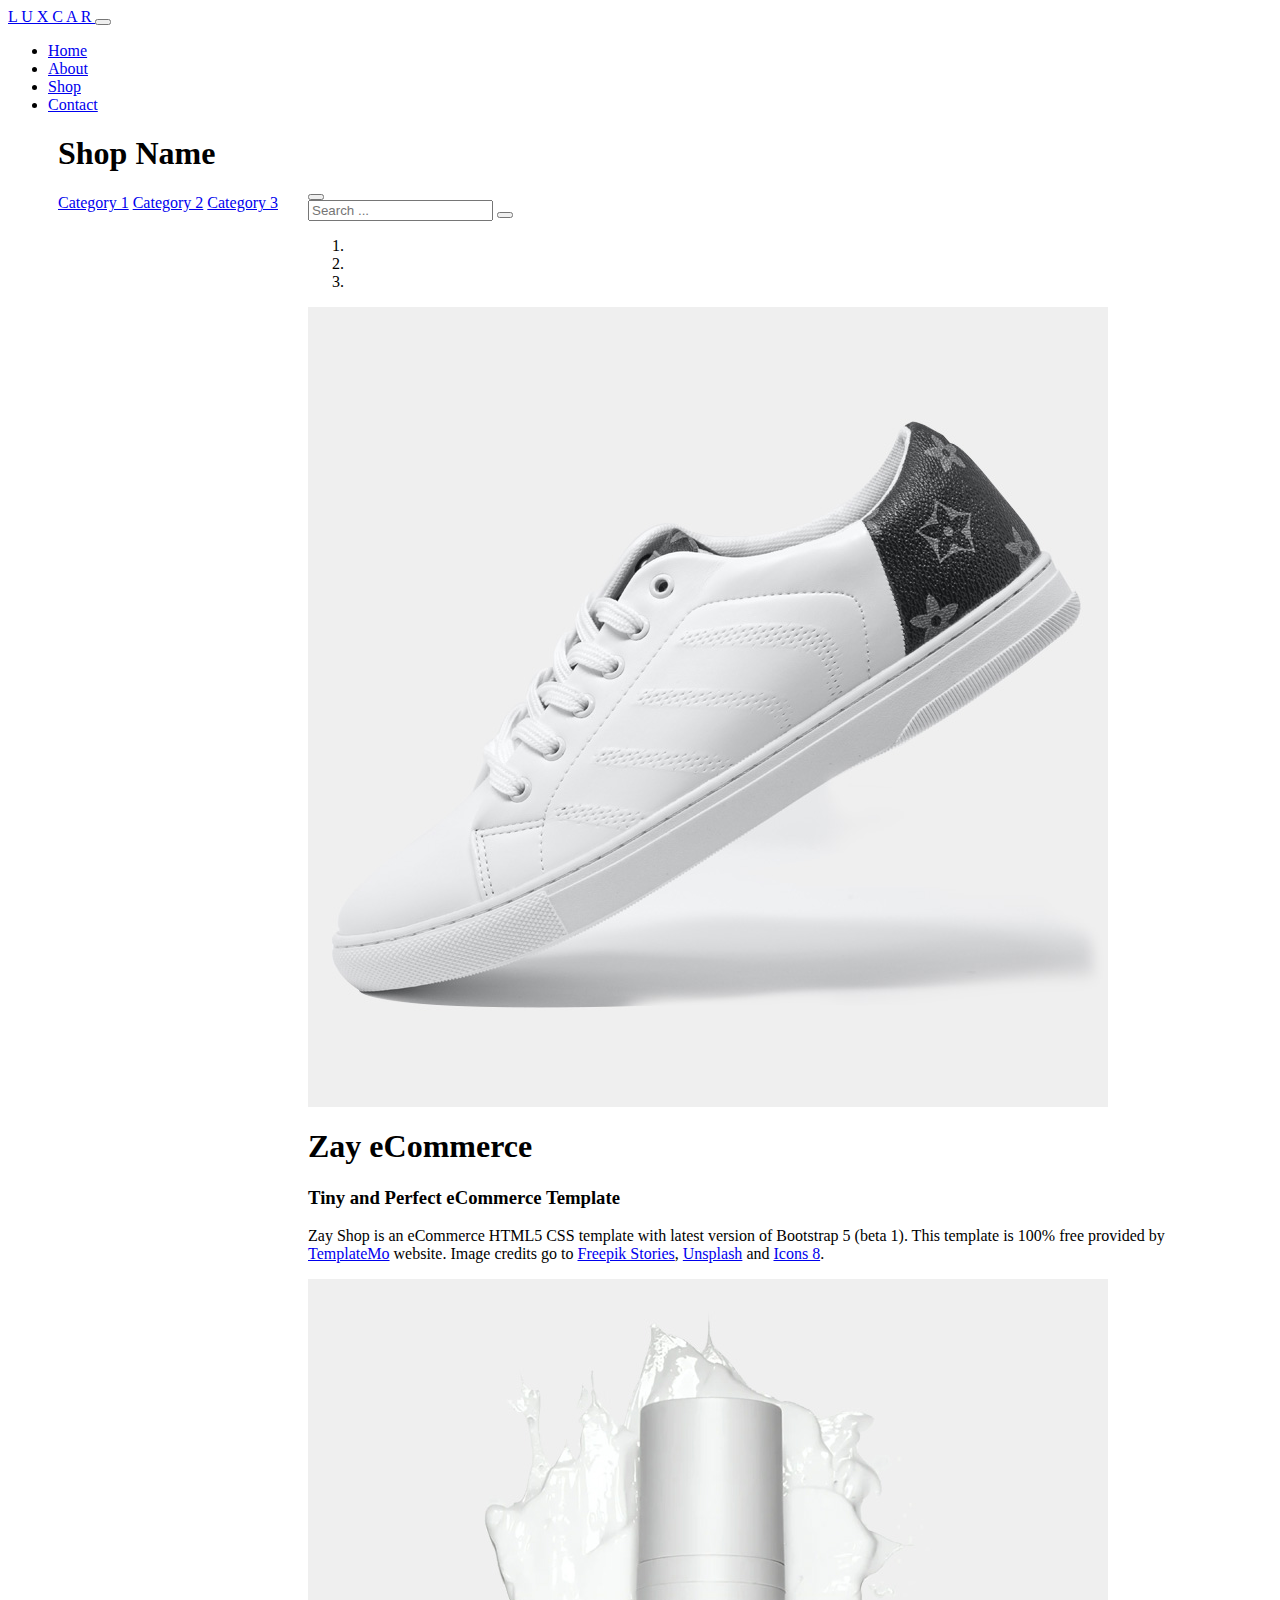
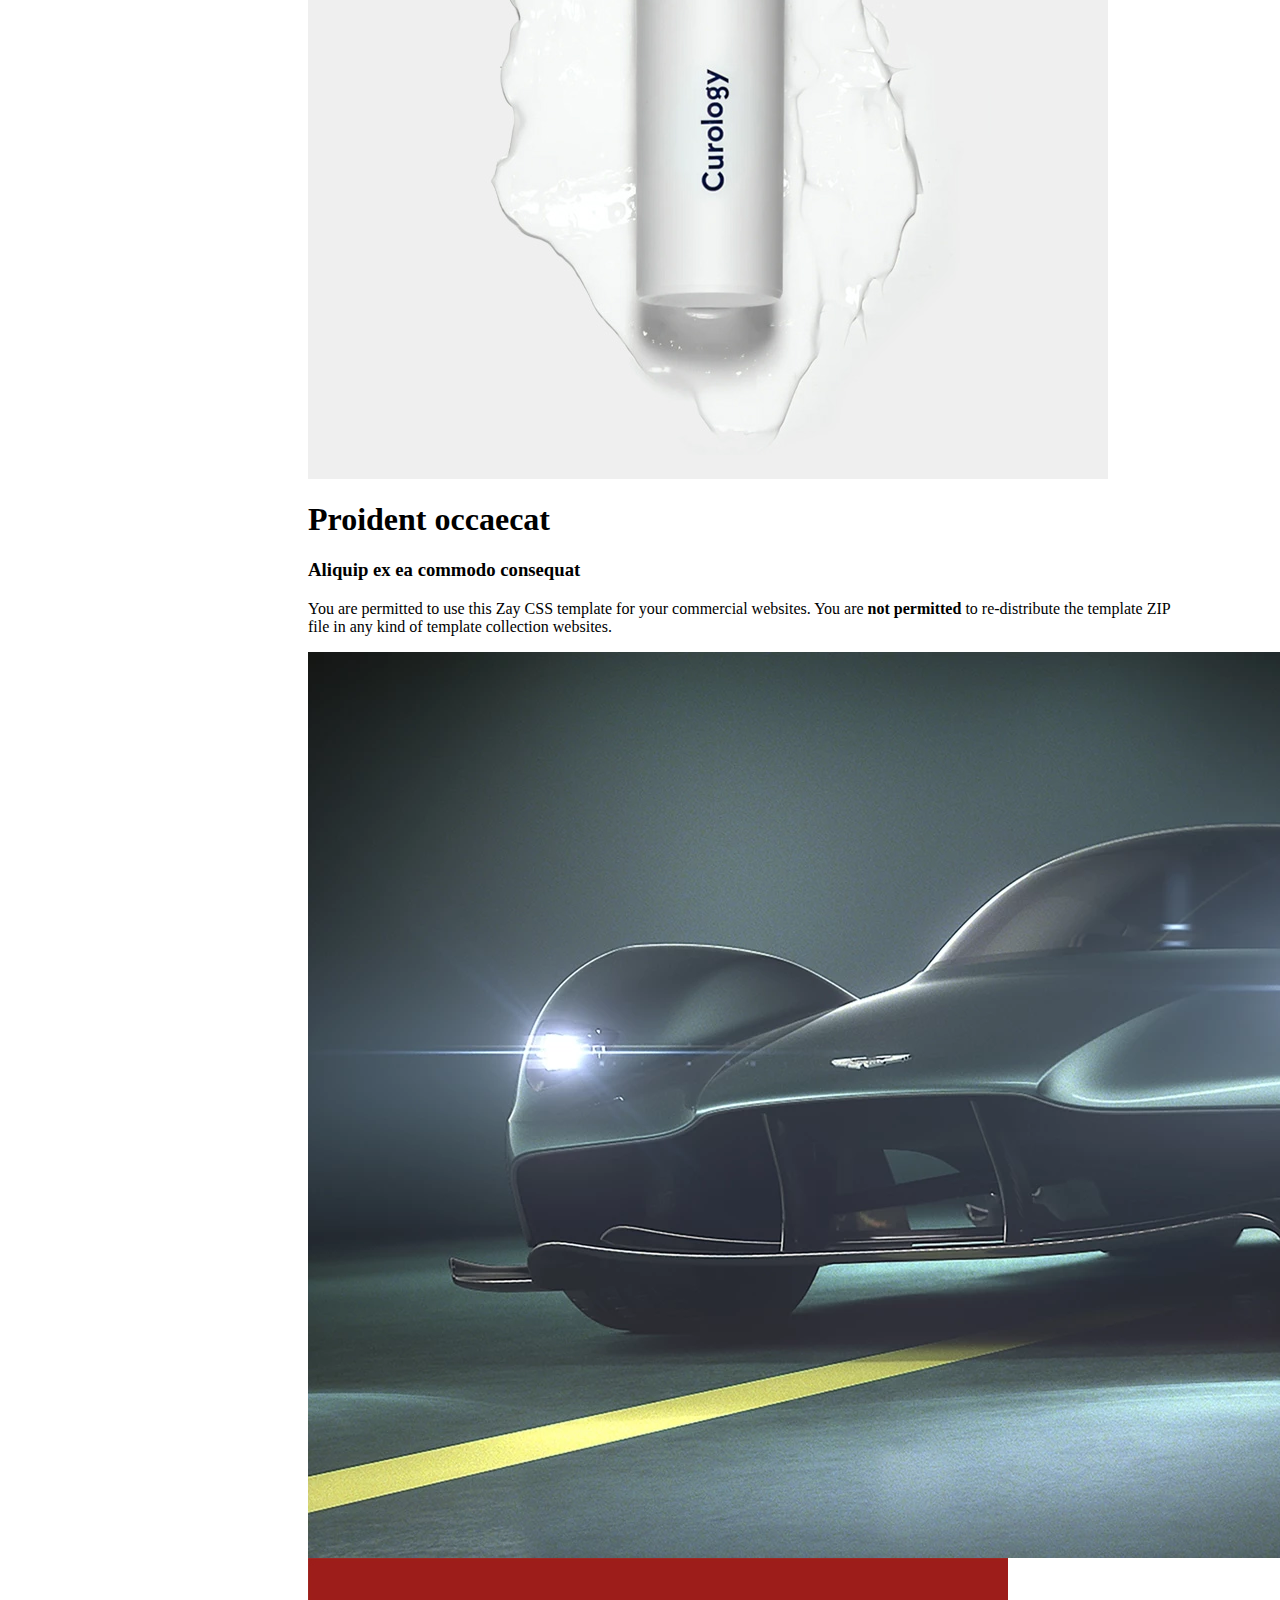
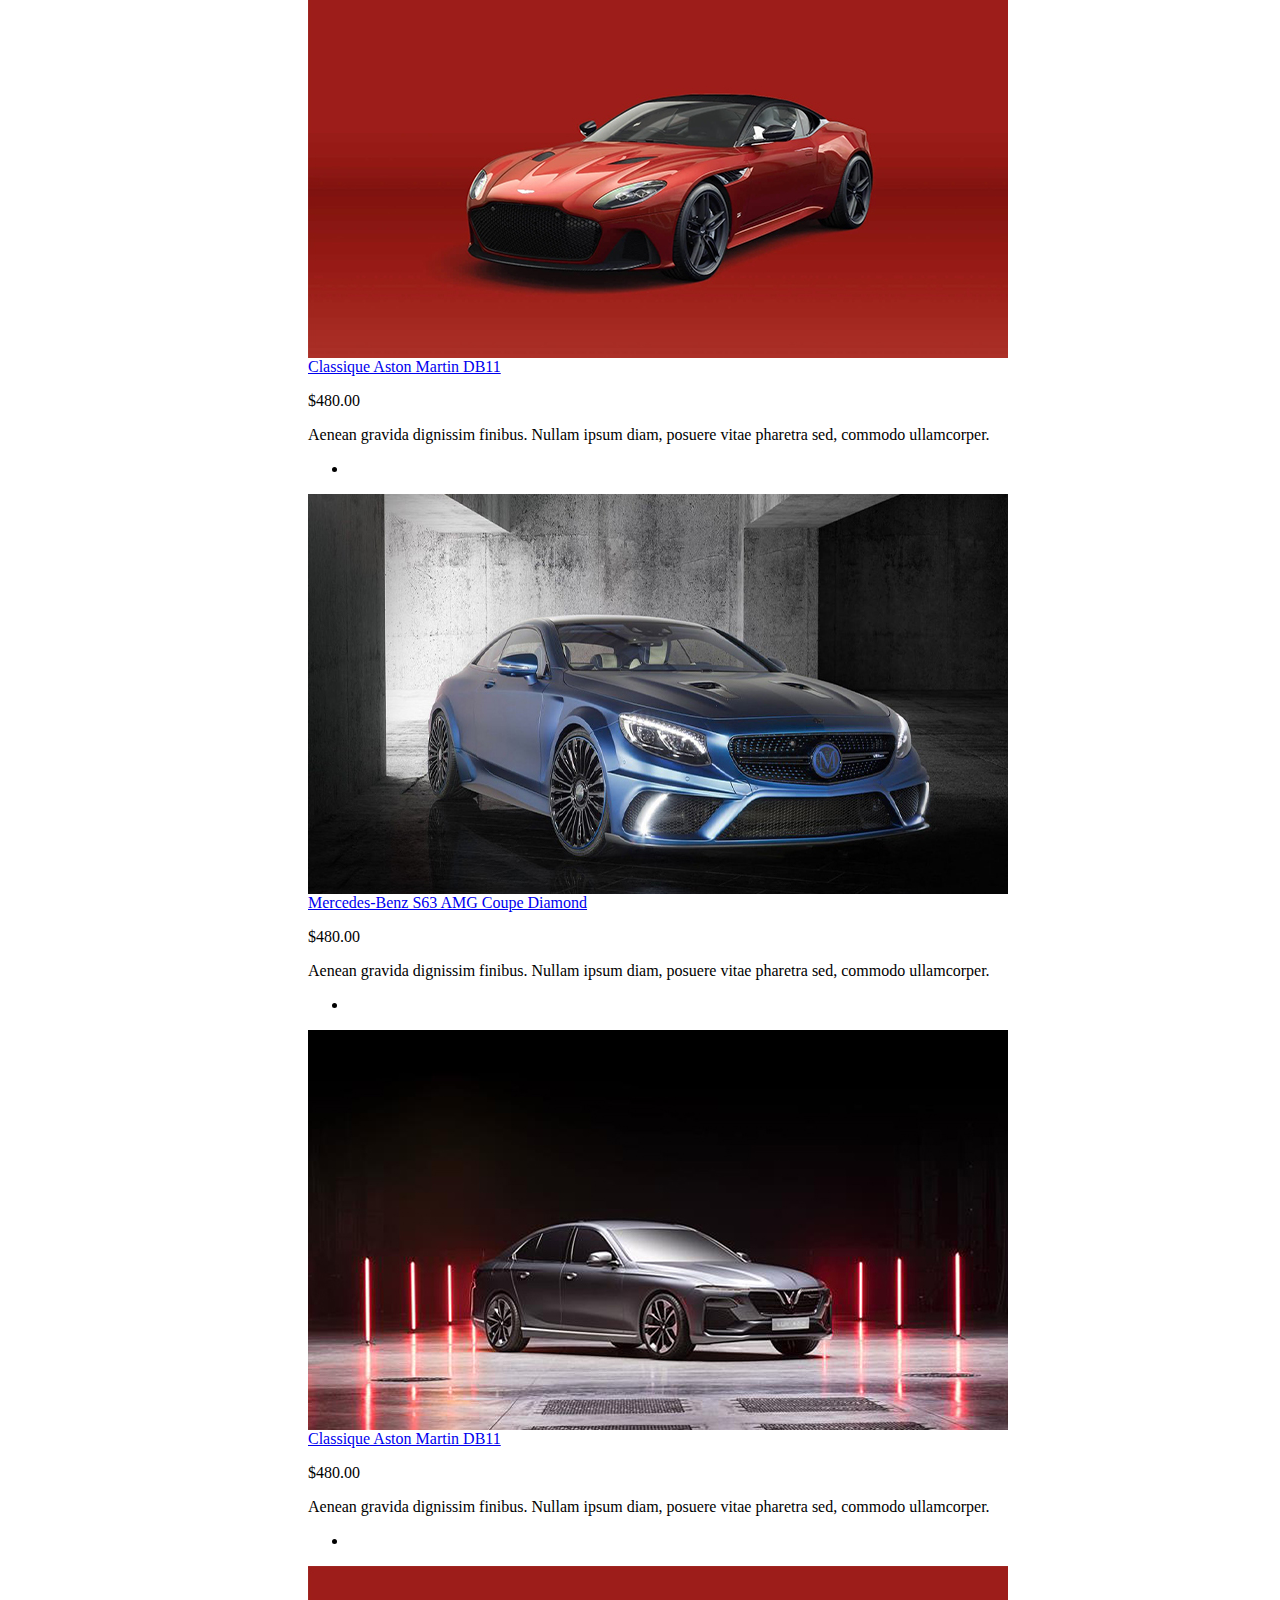
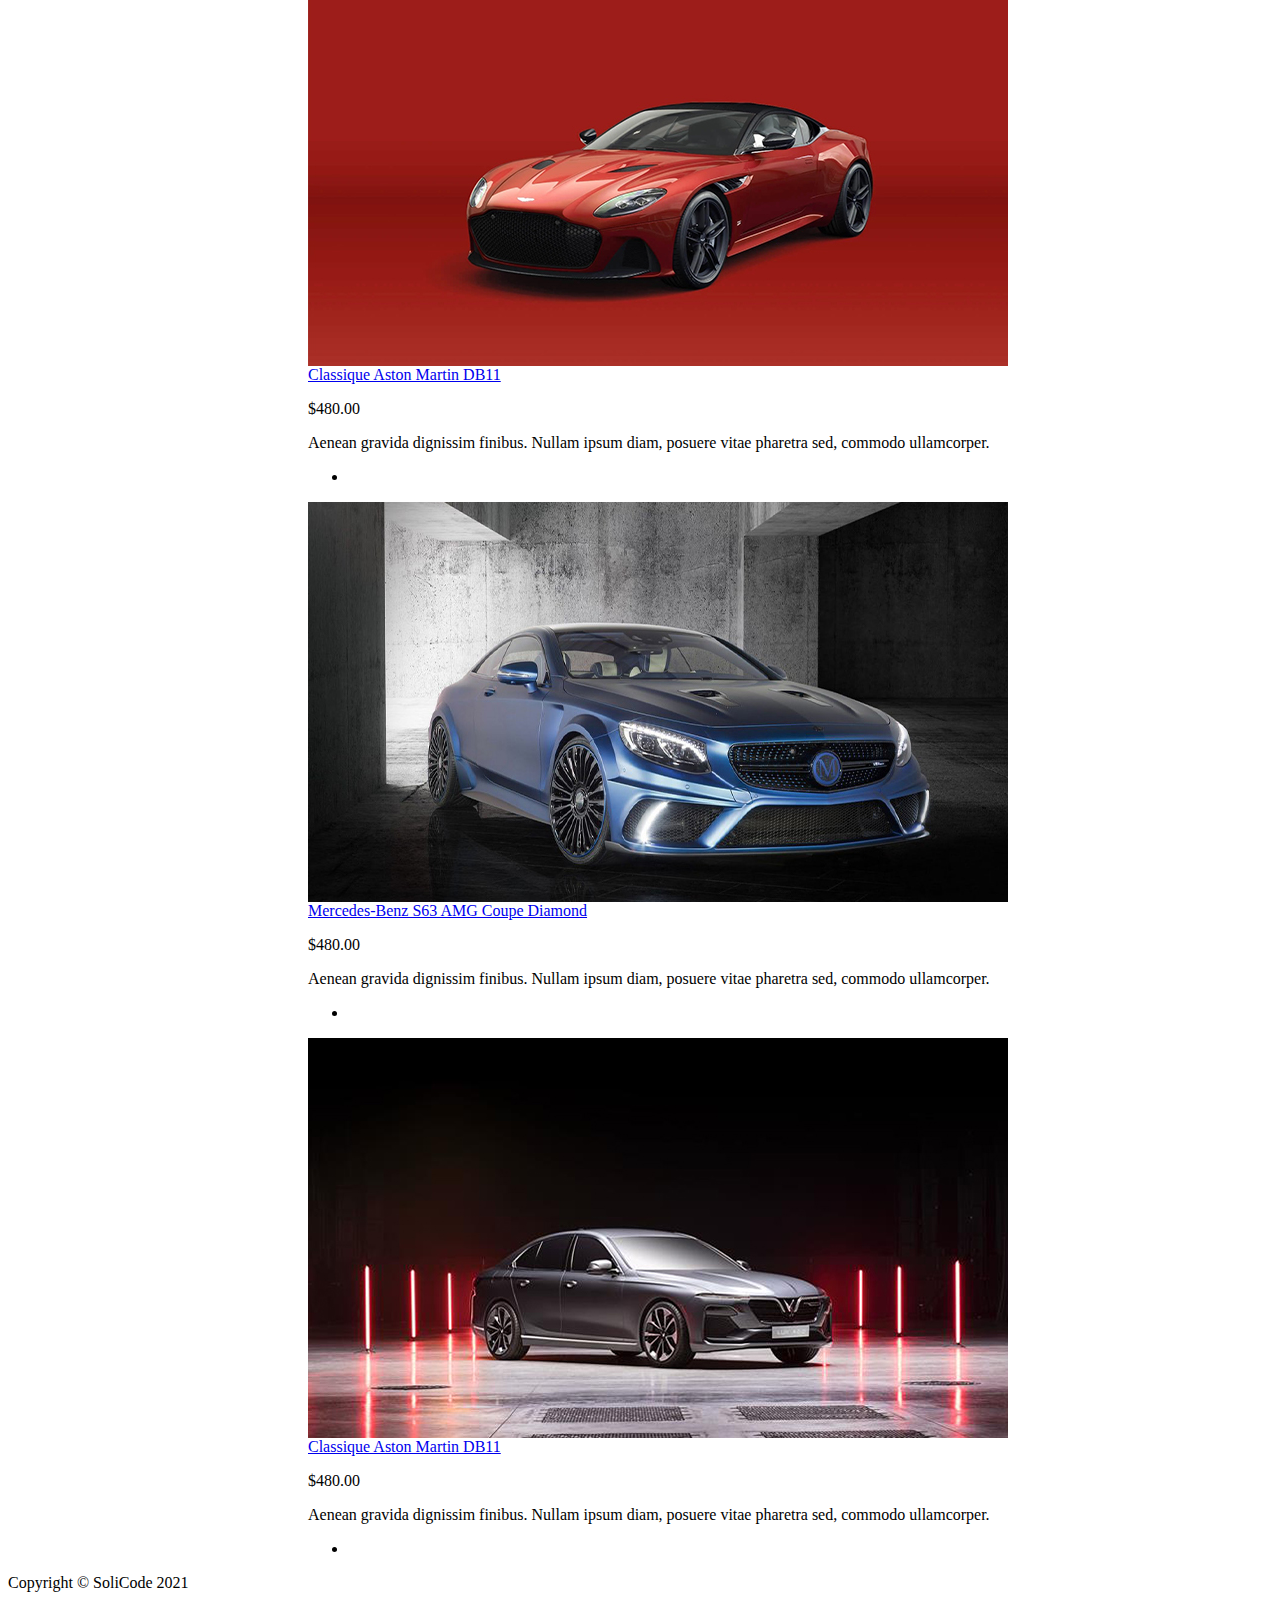
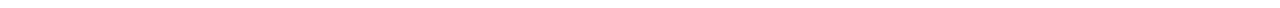
==== templatemo_559_zay_shop/index.html @ 71bd54fa "chengement7" ====
<html lang="en"><head>
    <title>LUXCAR</title>
    <meta charset="utf-8">
    <meta name="viewport" content="width=device-width, initial-scale=1">

    
    

    
    
    

    <!-- Load fonts style after rendering the layout styles -->
    
    
<!--
    
TemplateMo 559 Zay Shop

https://templatemo.com/tm-559-zay-shop

-->
<link rel="apple-touch-icon" href="assets/img/apple-icon.png"><link rel="shortcut icon" type="image/x-icon" href="assets/img/favicon.ico"><link rel="stylesheet" href="http://127.0.0.1:5500/assets/css/bootstrap.min.css?_cacheOverride=1611126508801"><link rel="stylesheet" href="http://127.0.0.1:5500/assets/css/templatemo.css?_cacheOverride=1611126508803"><link rel="stylesheet" href="http://127.0.0.1:5500/assets/css/custom.css?_cacheOverride=1611126508805"><link rel="stylesheet" href="https://fonts.googleapis.com/css2?family=Roboto:wght@100;200;300;400;500;700;900&amp;display=swap&amp;_cacheOverride=1611126508806"><link rel="stylesheet" href="http://127.0.0.1:5500/assets/css/fontawesome.min.css?_cacheOverride=1611126508844"></head>

<body>
    <!-- Start Top Nav -->
    
        
    
    <!-- Close Top Nav -->


    <!-- Header -->
    <nav class="navbar navbar-expand-lg navbar-light shadow">
        <div class="container d-flex justify-content-between align-items-center">

            <a class="navbar-brand text-success logo h1 align-self-center" href="index.html">
                L U X C A R
            </a>

            <button class="navbar-toggler border-0" type="button" data-bs-toggle="collapse" data-bs-target="#templatemo_main_nav" aria-controls="navbarSupportedContent" aria-expanded="false" aria-label="Toggle navigation">
                <span class="navbar-toggler-icon"></span>
            </button>

            <div class="align-self-center collapse navbar-collapse flex-fill  d-lg-flex justify-content-lg-between" id="templatemo_main_nav">
                <div class="flex-fill">
                    <ul class="nav navbar-nav d-flex justify-content-between mx-lg-auto">
                        <li class="nav-item">
                            <a class="nav-link" href="index.html">Home</a>
                        </li>
                        <li class="nav-item">
                            <a class="nav-link" href="about.html">About</a>
                        </li>
                        <li class="nav-item">
                            <a class="nav-link" href="shop.html">Shop</a>
                        </li>
                        <li class="nav-item">
                            <a class="nav-link" href="contact.html">Contact</a>
                        </li>
                    </ul>
                </div>
                
            </div>

        </div>
    </nav><h1 class="my-4" style="margin-left: 50;">Shop Name</h1>

<div class="list-group" style="float:left;width:220px;margin-left:50px; ">
          <a href="#" class="list-group-item">Category 1</a>
          <a href="#" class="list-group-item">Category 2</a>
          <a href="#" class="list-group-item">Category 3</a>
        </div>
    <!-- Close Header -->



    
<div class="Smoada" style="margin-left:300px;margin-right:100px;margin-top:5px"> 
      <!-- Modal -->
      <div class="modal fade bg-white" id="templatemo_search" tabindex="-1" role="dialog" aria-labelledby="exampleModalLabel" aria-hidden="true">
        <div class="modal-dialog modal-lg" role="document">
            <div class="w-100 pt-1 mb-5 text-right">
                <button type="button" class="btn-close" data-bs-dismiss="modal" aria-label="Close"></button>
            </div>
            <form action="" method="get" class="modal-content modal-body border-0 p-0">
                <div class="input-group mb-2">
                    <input type="text" class="form-control" id="inputModalSearch" name="q" placeholder="Search ...">
                    <button type="submit" class="input-group-text bg-success text-light">
                        <i class="fa fa-fw fa-search text-white"></i>
                    </button>
                </div>
            </form>
        </div>
    </div>



    <!-- Start Banner Hero -->
    

<div id="template-mo-zay-hero-carousel" class="carousel slide" data-bs-ride="carousel">
        <ol class="carousel-indicators">
            <li data-bs-target="#template-mo-zay-hero-carousel" data-bs-slide-to="0" class=""></li>
            <li data-bs-target="#template-mo-zay-hero-carousel" data-bs-slide-to="1" class=""></li>
            <li data-bs-target="#template-mo-zay-hero-carousel" data-bs-slide-to="2" class="active"></li>
        </ol>
        <div class="carousel-inner">
            <div class="carousel-item">
                <div class="container">
                    <div class="row p-5">
                        <div class="mx-auto col-md-8 col-lg-6 order-lg-last">
                            <img class="img-fluid" src="./assets/img/banner_img_01.jpg" alt="">
                        </div>
                        <div class="col-lg-6 mb-0 d-flex align-items-center">
                            <div class="text-align-left align-self-center">
                                <h1 class="h1 text-success"><b>Zay</b> eCommerce</h1>
                                <h3 class="h2">Tiny and Perfect eCommerce Template</h3>
                                <p>
                                    Zay Shop is an eCommerce HTML5 CSS template with latest version of Bootstrap 5 (beta 1). 
                                    This template is 100% free provided by <a rel="sponsored" class="text-success" href="https://templatemo.com" target="_blank">TemplateMo</a> website. 
                                    Image credits go to <a rel="sponsored" class="text-success" href="https://stories.freepik.com/" target="_blank">Freepik Stories</a>,
                                    <a rel="sponsored" class="text-success" href="https://unsplash.com/" target="_blank">Unsplash</a> and
                                    <a rel="sponsored" class="text-success" href="https://icons8.com/" target="_blank">Icons 8</a>.
                                </p>
                            </div>
                        </div>
                    </div>
                </div>
            </div>
            <div class="carousel-item">
                <div class="container">
                    <div class="row p-5">
                        <div class="mx-auto col-md-8 col-lg-6 order-lg-last">
                            <img class="img-fluid" src="./assets/img/banner_img_02.jpg" alt="">
                        </div>
                        <div class="col-lg-6 mb-0 d-flex align-items-center">
                            <div class="text-align-left">
                                <h1 class="h1">Proident occaecat</h1>
                                <h3 class="h2">Aliquip ex ea commodo consequat</h3>
                                <p>
                                    You are permitted to use this Zay CSS template for your commercial websites. 
                                    You are <strong>not permitted</strong> to re-distribute the template ZIP file in any kind of template collection websites.
                                </p>
                            </div>
                        </div>
                    </div>
                </div>
            </div>
            <div class="carousel-item active">
                <div class="container">
                    <div class="row p-5">
                        <div class="mx-auto col-md-8 col-lg-6 order-lg-last">
                            <img class="img-fluid" src="./assets/img/valkyrie_06_asset_01 (1).webp" alt="">
                        </div>
                        
                    </div>
                </div>
            </div>
        </div>
        <a class="carousel-control-prev text-decoration-none w-auto ps-3" href="#template-mo-zay-hero-carousel" role="button" data-bs-slide="prev">
            <i class="fas fa-chevron-left"></i>
        </a>
        <a class="carousel-control-next text-decoration-none w-auto pe-3" href="#template-mo-zay-hero-carousel" role="button" data-bs-slide="next">
            <i class="fas fa-chevron-right"></i>
        </a>
    </div>
    <!-- End Banner Hero -->
    <!-- Start Featured Product -->
    <section class="bg-light">
        <div class="container py-5">
            
            
    <div class="row">
                <div class="col-12 col-md-4 mb-4">
                    <div class="card h-100">
                        <a href="shop-single.html">
                            <img src="./assets/img/feature_prod_01.jpg" class="card-img-top" alt="...">
                        </a>
                        <div class="card-body">
                           <a href="shop-single.html" class="h2 text-decoration-none text-dark">
                                Classique Aston Martin
                                DB11
                                </a>  
                                <p class="text-muted text-right">$480.00</p><p>
                           
                            </p><p class="card-text">
                                Aenean gravida dignissim finibus. Nullam ipsum diam, posuere vitae pharetra sed, commodo ullamcorper.
                            </p>

    
                            
                        </div>
    <div class="card-footer">
                  <ul class="list-unstyled d-flex justify-content-between">
                                <li>
                                    <i class="text-warning fa fa-star"></i>
                                    <i class="text-warning fa fa-star"></i>
                                    <i class="text-warning fa fa-star"></i>
                                    <i class="text-muted fa fa-star"></i>
                                    <i class="text-muted fa fa-star"></i>
                                </li>
                                
                            </ul>  
              </div>
                    </div>
                </div>
                <div class="col-12 col-md-4 mb-4">
                    <div class="card h-100">
                        <a href="shop-single.html">
                            <img src="./assets/img/feature_prod_02.jpg" class="card-img-top" alt="...">
                        </a>
                        <div class="card-body">
    <a href="shop-single.html" class="h2 text-decoration-none text-dark">
                                Mercedes-Benz S63 AMG Coupe Diamond 
                                </a>
                            
                            <p class="text-muted text-right">$480.00</p> 
                            
                            <p class="card-text">
                                Aenean gravida dignissim finibus. Nullam ipsum diam, posuere vitae pharetra sed, commodo ullamcorper.
                            </p>
    
                            
                        </div>
    <div class="card-footer">
                  <ul class="list-unstyled d-flex justify-content-between">
                                <li>
                                    <i class="text-warning fa fa-star"></i>
                                    <i class="text-warning fa fa-star"></i>
                                    <i class="text-warning fa fa-star"></i>
                                    <i class="text-muted fa fa-star"></i>
                                    <i class="text-muted fa fa-star"></i>
                                </li>
                                
                            </ul>  
              </div>
                    </div>
                </div>
                <div class="col-12 col-md-4 mb-4">
                    <div class="card h-100">
                        <a href="shop-single.html">
                            <img src="./assets/img/feature_prod_03.jpg" class="card-img-top" alt="...">
                        </a>
                        <div class="card-body">
                                <a href="shop-single.html" class="h2 text-decoration-none text-dark">
                                Classique Aston Martin
                                DB11
                                </a>
                            
                            <p class="text-muted text-right">$480.00</p>


                            <p class="card-text">
                                Aenean gravida dignissim finibus. Nullam ipsum diam, posuere vitae pharetra sed, commodo ullamcorper.
                            </p>
 

                            
                        </div>
       <div class="card-footer">
                  <ul class="list-unstyled d-flex justify-content-between">
                                <li>
                                    <i class="text-warning fa fa-star"></i>
                                    <i class="text-warning fa fa-star"></i>
                                    <i class="text-warning fa fa-star"></i>
                                    <i class="text-muted fa fa-star"></i>
                                    <i class="text-muted fa fa-star"></i>
                                </li>
                                
                            </ul>  
              </div>
                    </div>
                </div>
            </div><div class="row">
                <div class="col-12 col-md-4 mb-4">
                    <div class="card h-100">
                        <a href="shop-single.html">
                            <img src="./assets/img/feature_prod_01.jpg" class="card-img-top" alt="...">
                        </a>
                        <div class="card-body">
                           <a href="shop-single.html" class="h2 text-decoration-none text-dark">
                                Classique Aston Martin
                                DB11
                                </a>  
                                <p class="text-muted text-right">$480.00</p><p>
                           
                            </p><p class="card-text">
                                Aenean gravida dignissim finibus. Nullam ipsum diam, posuere vitae pharetra sed, commodo ullamcorper.
                            </p>

    
                            
                        </div>
    <div class="card-footer">
                  <ul class="list-unstyled d-flex justify-content-between">
                                <li>
                                    <i class="text-warning fa fa-star"></i>
                                    <i class="text-warning fa fa-star"></i>
                                    <i class="text-warning fa fa-star"></i>
                                    <i class="text-muted fa fa-star"></i>
                                    <i class="text-muted fa fa-star"></i>
                                </li>
                                
                            </ul>  
              </div>
                    </div>
                </div>
                <div class="col-12 col-md-4 mb-4">
                    <div class="card h-100">
                        <a href="shop-single.html">
                            <img src="./assets/img/feature_prod_02.jpg" class="card-img-top" alt="...">
                        </a>
                        <div class="card-body">
    <a href="shop-single.html" class="h2 text-decoration-none text-dark">
                                Mercedes-Benz S63 AMG Coupe Diamond 
                                </a>
                            
                            <p class="text-muted text-right">$480.00</p> 
                            
                            <p class="card-text">
                                Aenean gravida dignissim finibus. Nullam ipsum diam, posuere vitae pharetra sed, commodo ullamcorper.
                            </p>
    
                            
                        </div>
    <div class="card-footer">
                  <ul class="list-unstyled d-flex justify-content-between">
                                <li>
                                    <i class="text-warning fa fa-star"></i>
                                    <i class="text-warning fa fa-star"></i>
                                    <i class="text-warning fa fa-star"></i>
                                    <i class="text-muted fa fa-star"></i>
                                    <i class="text-muted fa fa-star"></i>
                                </li>
                                
                            </ul>  
              </div>
                    </div>
                </div>
                <div class="col-12 col-md-4 mb-4">
                    <div class="card h-100">
                        <a href="shop-single.html">
                            <img src="./assets/img/feature_prod_03.jpg" class="card-img-top" alt="...">
                        </a>
                        <div class="card-body">
                                <a href="shop-single.html" class="h2 text-decoration-none text-dark">
                                Classique Aston Martin
                                DB11
                                </a>
                            
                            <p class="text-muted text-right">$480.00</p>


                            <p class="card-text">
                                Aenean gravida dignissim finibus. Nullam ipsum diam, posuere vitae pharetra sed, commodo ullamcorper.
                            </p>
 

                            
                        </div>
       <div class="card-footer">
                  <ul class="list-unstyled d-flex justify-content-between">
                                <li>
                                    <i class="text-warning fa fa-star"></i>
                                    <i class="text-warning fa fa-star"></i>
                                    <i class="text-warning fa fa-star"></i>
                                    <i class="text-muted fa fa-star"></i>
                                    <i class="text-muted fa fa-star"></i>
                                </li>
                                
                            </ul>  
              </div>
                    </div>
                </div>
            </div>
        </div>
    </section>
    <!-- End Featured Product -->
</div>


    

    <!-- Start Footer -->
    <footer class="bg-dark" id="tempaltemo_footer">
        

        <div class="py-5 bg-dark">
            <div class="container">
    <p class="m-0 text-center text-white">Copyright © SoliCode 2021</p>
            </div>
        </div>

    </footer>
    <!-- End Footer -->

    <!-- Start Script -->
    <script src="assets/js/jquery-1.11.0.min.js"></script>
    <script src="assets/js/jquery-migrate-1.2.1.min.js"></script>
    <script src="assets/js/bootstrap.bundle.min.js"></script>
    <script src="assets/js/templatemo.js"></script>
    <script src="assets/js/custom.js"></script>
    <!-- End Script -->
<!-- Code injected by live-server -->
<script type="text/javascript">
	// <![CDATA[  <-- For SVG support
	if ('WebSocket' in window) {
		(function () {
			function refreshCSS() {
				var sheets = [].slice.call(document.getElementsByTagName("link"));
				var head = document.getElementsByTagName("head")[0];
				for (var i = 0; i < sheets.length; ++i) {
					var elem = sheets[i];
					var parent = elem.parentElement || head;
					parent.removeChild(elem);
					var rel = elem.rel;
					if (elem.href && typeof rel != "string" || rel.length == 0 || rel.toLowerCase() == "stylesheet") {
						var url = elem.href.replace(/(&|\?)_cacheOverride=\d+/, '');
						elem.href = url + (url.indexOf('?') >= 0 ? '&' : '?') + '_cacheOverride=' + (new Date().valueOf());
					}
					parent.appendChild(elem);
				}
			}
			var protocol = window.location.protocol === 'http:' ? 'ws://' : 'wss://';
			var address = protocol + window.location.host + window.location.pathname + '/ws';
			var socket = new WebSocket(address);
			socket.onmessage = function (msg) {
				if (msg.data == 'reload') window.location.reload();
				else if (msg.data == 'refreshcss') refreshCSS();
			};
			if (sessionStorage && !sessionStorage.getItem('IsThisFirstTime_Log_From_LiveServer')) {
				console.log('Live reload enabled.');
				sessionStorage.setItem('IsThisFirstTime_Log_From_LiveServer', true);
			}
		})();
	}
	else {
		console.error('Upgrade your browser. This Browser is NOT supported WebSocket for Live-Reloading.');
	}
	// ]]>
</script>

<!-- Code injected by live-server -->
<script type="text/javascript">
	// <![CDATA[  <-- For SVG support
	if ('WebSocket' in window) {
		(function () {
			function refreshCSS() {
				var sheets = [].slice.call(document.getElementsByTagName("link"));
				var head = document.getElementsByTagName("head")[0];
				for (var i = 0; i < sheets.length; ++i) {
					var elem = sheets[i];
					var parent = elem.parentElement || head;
					parent.removeChild(elem);
					var rel = elem.rel;
					if (elem.href && typeof rel != "string" || rel.length == 0 || rel.toLowerCase() == "stylesheet") {
						var url = elem.href.replace(/(&|\?)_cacheOverride=\d+/, '');
						elem.href = url + (url.indexOf('?') >= 0 ? '&' : '?') + '_cacheOverride=' + (new Date().valueOf());
					}
					parent.appendChild(elem);
				}
			}
			var protocol = window.location.protocol === 'http:' ? 'ws://' : 'wss://';
			var address = protocol + window.location.host + window.location.pathname + '/ws';
			var socket = new WebSocket(address);
			socket.onmessage = function (msg) {
				if (msg.data == 'reload') window.location.reload();
				else if (msg.data == 'refreshcss') refreshCSS();
			};
			if (sessionStorage && !sessionStorage.getItem('IsThisFirstTime_Log_From_LiveServer')) {
				console.log('Live reload enabled.');
				sessionStorage.setItem('IsThisFirstTime_Log_From_LiveServer', true);
			}
		})();
	}
	else {
		console.error('Upgrade your browser. This Browser is NOT supported WebSocket for Live-Reloading.');
	}
	// ]]>
</script><!-- Code injected by live-server -->
<script type="text/javascript">
	// <![CDATA[  <-- For SVG support
	if ('WebSocket' in window) {
		(function () {
			function refreshCSS() {
				var sheets = [].slice.call(document.getElementsByTagName("link"));
				var head = document.getElementsByTagName("head")[0];
				for (var i = 0; i < sheets.length; ++i) {
					var elem = sheets[i];
					var parent = elem.parentElement || head;
					parent.removeChild(elem);
					var rel = elem.rel;
					if (elem.href && typeof rel != "string" || rel.length == 0 || rel.toLowerCase() == "stylesheet") {
						var url = elem.href.replace(/(&|\?)_cacheOverride=\d+/, '');
						elem.href = url + (url.indexOf('?') >= 0 ? '&' : '?') + '_cacheOverride=' + (new Date().valueOf());
					}
					parent.appendChild(elem);
				}
			}
			var protocol = window.location.protocol === 'http:' ? 'ws://' : 'wss://';
			var address = protocol + window.location.host + window.location.pathname + '/ws';
			var socket = new WebSocket(address);
			socket.onmessage = function (msg) {
				if (msg.data == 'reload') window.location.reload();
				else if (msg.data == 'refreshcss') refreshCSS();
			};
			if (sessionStorage && !sessionStorage.getItem('IsThisFirstTime_Log_From_LiveServer')) {
				console.log('Live reload enabled.');
				sessionStorage.setItem('IsThisFirstTime_Log_From_LiveServer', true);
			}
		})();
	}
	else {
		console.error('Upgrade your browser. This Browser is NOT supported WebSocket for Live-Reloading.');
	}
	// ]]>
</script><!-- Code injected by live-server -->
<script type="text/javascript">
	// <![CDATA[  <-- For SVG support
	if ('WebSocket' in window) {
		(function () {
			function refreshCSS() {
				var sheets = [].slice.call(document.getElementsByTagName("link"));
				var head = document.getElementsByTagName("head")[0];
				for (var i = 0; i < sheets.length; ++i) {
					var elem = sheets[i];
					var parent = elem.parentElement || head;
					parent.removeChild(elem);
					var rel = elem.rel;
					if (elem.href && typeof rel != "string" || rel.length == 0 || rel.toLowerCase() == "stylesheet") {
						var url = elem.href.replace(/(&|\?)_cacheOverride=\d+/, '');
						elem.href = url + (url.indexOf('?') >= 0 ? '&' : '?') + '_cacheOverride=' + (new Date().valueOf());
					}
					parent.appendChild(elem);
				}
			}
			var protocol = window.location.protocol === 'http:' ? 'ws://' : 'wss://';
			var address = protocol + window.location.host + window.location.pathname + '/ws';
			var socket = new WebSocket(address);
			socket.onmessage = function (msg) {
				if (msg.data == 'reload') window.location.reload();
				else if (msg.data == 'refreshcss') refreshCSS();
			};
			if (sessionStorage && !sessionStorage.getItem('IsThisFirstTime_Log_From_LiveServer')) {
				console.log('Live reload enabled.');
				sessionStorage.setItem('IsThisFirstTime_Log_From_LiveServer', true);
			}
		})();
	}
	else {
		console.error('Upgrade your browser. This Browser is NOT supported WebSocket for Live-Reloading.');
	}
	// ]]>
</script><!-- Code injected by live-server -->
<script type="text/javascript">
	// <![CDATA[  <-- For SVG support
	if ('WebSocket' in window) {
		(function () {
			function refreshCSS() {
				var sheets = [].slice.call(document.getElementsByTagName("link"));
				var head = document.getElementsByTagName("head")[0];
				for (var i = 0; i < sheets.length; ++i) {
					var elem = sheets[i];
					var parent = elem.parentElement || head;
					parent.removeChild(elem);
					var rel = elem.rel;
					if (elem.href && typeof rel != "string" || rel.length == 0 || rel.toLowerCase() == "stylesheet") {
						var url = elem.href.replace(/(&|\?)_cacheOverride=\d+/, '');
						elem.href = url + (url.indexOf('?') >= 0 ? '&' : '?') + '_cacheOverride=' + (new Date().valueOf());
					}
					parent.appendChild(elem);
				}
			}
			var protocol = window.location.protocol === 'http:' ? 'ws://' : 'wss://';
			var address = protocol + window.location.host + window.location.pathname + '/ws';
			var socket = new WebSocket(address);
			socket.onmessage = function (msg) {
				if (msg.data == 'reload') window.location.reload();
				else if (msg.data == 'refreshcss') refreshCSS();
			};
			if (sessionStorage && !sessionStorage.getItem('IsThisFirstTime_Log_From_LiveServer')) {
				console.log('Live reload enabled.');
				sessionStorage.setItem('IsThisFirstTime_Log_From_LiveServer', true);
			}
		})();
	}
	else {
		console.error('Upgrade your browser. This Browser is NOT supported WebSocket for Live-Reloading.');
	}
	// ]]>
</script><!-- Code injected by live-server -->
<script type="text/javascript">
	// <![CDATA[  <-- For SVG support
	if ('WebSocket' in window) {
		(function () {
			function refreshCSS() {
				var sheets = [].slice.call(document.getElementsByTagName("link"));
				var head = document.getElementsByTagName("head")[0];
				for (var i = 0; i < sheets.length; ++i) {
					var elem = sheets[i];
					var parent = elem.parentElement || head;
					parent.removeChild(elem);
					var rel = elem.rel;
					if (elem.href && typeof rel != "string" || rel.length == 0 || rel.toLowerCase() == "stylesheet") {
						var url = elem.href.replace(/(&|\?)_cacheOverride=\d+/, '');
						elem.href = url + (url.indexOf('?') >= 0 ? '&' : '?') + '_cacheOverride=' + (new Date().valueOf());
					}
					parent.appendChild(elem);
				}
			}
			var protocol = window.location.protocol === 'http:' ? 'ws://' : 'wss://';
			var address = protocol + window.location.host + window.location.pathname + '/ws';
			var socket = new WebSocket(address);
			socket.onmessage = function (msg) {
				if (msg.data == 'reload') window.location.reload();
				else if (msg.data == 'refreshcss') refreshCSS();
			};
			if (sessionStorage && !sessionStorage.getItem('IsThisFirstTime_Log_From_LiveServer')) {
				console.log('Live reload enabled.');
				sessionStorage.setItem('IsThisFirstTime_Log_From_LiveServer', true);
			}
		})();
	}
	else {
		console.error('Upgrade your browser. This Browser is NOT supported WebSocket for Live-Reloading.');
	}
	// ]]>
</script><!-- Code injected by live-server -->
<script type="text/javascript">
	// <![CDATA[  <-- For SVG support
	if ('WebSocket' in window) {
		(function () {
			function refreshCSS() {
				var sheets = [].slice.call(document.getElementsByTagName("link"));
				var head = document.getElementsByTagName("head")[0];
				for (var i = 0; i < sheets.length; ++i) {
					var elem = sheets[i];
					var parent = elem.parentElement || head;
					parent.removeChild(elem);
					var rel = elem.rel;
					if (elem.href && typeof rel != "string" || rel.length == 0 || rel.toLowerCase() == "stylesheet") {
						var url = elem.href.replace(/(&|\?)_cacheOverride=\d+/, '');
						elem.href = url + (url.indexOf('?') >= 0 ? '&' : '?') + '_cacheOverride=' + (new Date().valueOf());
					}
					parent.appendChild(elem);
				}
			}
			var protocol = window.location.protocol === 'http:' ? 'ws://' : 'wss://';
			var address = protocol + window.location.host + window.location.pathname + '/ws';
			var socket = new WebSocket(address);
			socket.onmessage = function (msg) {
				if (msg.data == 'reload') window.location.reload();
				else if (msg.data == 'refreshcss') refreshCSS();
			};
			if (sessionStorage && !sessionStorage.getItem('IsThisFirstTime_Log_From_LiveServer')) {
				console.log('Live reload enabled.');
				sessionStorage.setItem('IsThisFirstTime_Log_From_LiveServer', true);
			}
		})();
	}
	else {
		console.error('Upgrade your browser. This Browser is NOT supported WebSocket for Live-Reloading.');
	}
	// ]]>
</script><!-- Code injected by live-server -->
<script type="text/javascript">
	// <![CDATA[  <-- For SVG support
	if ('WebSocket' in window) {
		(function () {
			function refreshCSS() {
				var sheets = [].slice.call(document.getElementsByTagName("link"));
				var head = document.getElementsByTagName("head")[0];
				for (var i = 0; i < sheets.length; ++i) {
					var elem = sheets[i];
					var parent = elem.parentElement || head;
					parent.removeChild(elem);
					var rel = elem.rel;
					if (elem.href && typeof rel != "string" || rel.length == 0 || rel.toLowerCase() == "stylesheet") {
						var url = elem.href.replace(/(&|\?)_cacheOverride=\d+/, '');
						elem.href = url + (url.indexOf('?') >= 0 ? '&' : '?') + '_cacheOverride=' + (new Date().valueOf());
					}
					parent.appendChild(elem);
				}
			}
			var protocol = window.location.protocol === 'http:' ? 'ws://' : 'wss://';
			var address = protocol + window.location.host + window.location.pathname + '/ws';
			var socket = new WebSocket(address);
			socket.onmessage = function (msg) {
				if (msg.data == 'reload') window.location.reload();
				else if (msg.data == 'refreshcss') refreshCSS();
			};
			if (sessionStorage && !sessionStorage.getItem('IsThisFirstTime_Log_From_LiveServer')) {
				console.log('Live reload enabled.');
				sessionStorage.setItem('IsThisFirstTime_Log_From_LiveServer', true);
			}
		})();
	}
	else {
		console.error('Upgrade your browser. This Browser is NOT supported WebSocket for Live-Reloading.');
	}
	// ]]>
</script><!-- Code injected by live-server -->
<script type="text/javascript">
	// <![CDATA[  <-- For SVG support
	if ('WebSocket' in window) {
		(function () {
			function refreshCSS() {
				var sheets = [].slice.call(document.getElementsByTagName("link"));
				var head = document.getElementsByTagName("head")[0];
				for (var i = 0; i < sheets.length; ++i) {
					var elem = sheets[i];
					var parent = elem.parentElement || head;
					parent.removeChild(elem);
					var rel = elem.rel;
					if (elem.href && typeof rel != "string" || rel.length == 0 || rel.toLowerCase() == "stylesheet") {
						var url = elem.href.replace(/(&|\?)_cacheOverride=\d+/, '');
						elem.href = url + (url.indexOf('?') >= 0 ? '&' : '?') + '_cacheOverride=' + (new Date().valueOf());
					}
					parent.appendChild(elem);
				}
			}
			var protocol = window.location.protocol === 'http:' ? 'ws://' : 'wss://';
			var address = protocol + window.location.host + window.location.pathname + '/ws';
			var socket = new WebSocket(address);
			socket.onmessage = function (msg) {
				if (msg.data == 'reload') window.location.reload();
				else if (msg.data == 'refreshcss') refreshCSS();
			};
			if (sessionStorage && !sessionStorage.getItem('IsThisFirstTime_Log_From_LiveServer')) {
				console.log('Live reload enabled.');
				sessionStorage.setItem('IsThisFirstTime_Log_From_LiveServer', true);
			}
		})();
	}
	else {
		console.error('Upgrade your browser. This Browser is NOT supported WebSocket for Live-Reloading.');
	}
	// ]]>
</script></body></html>
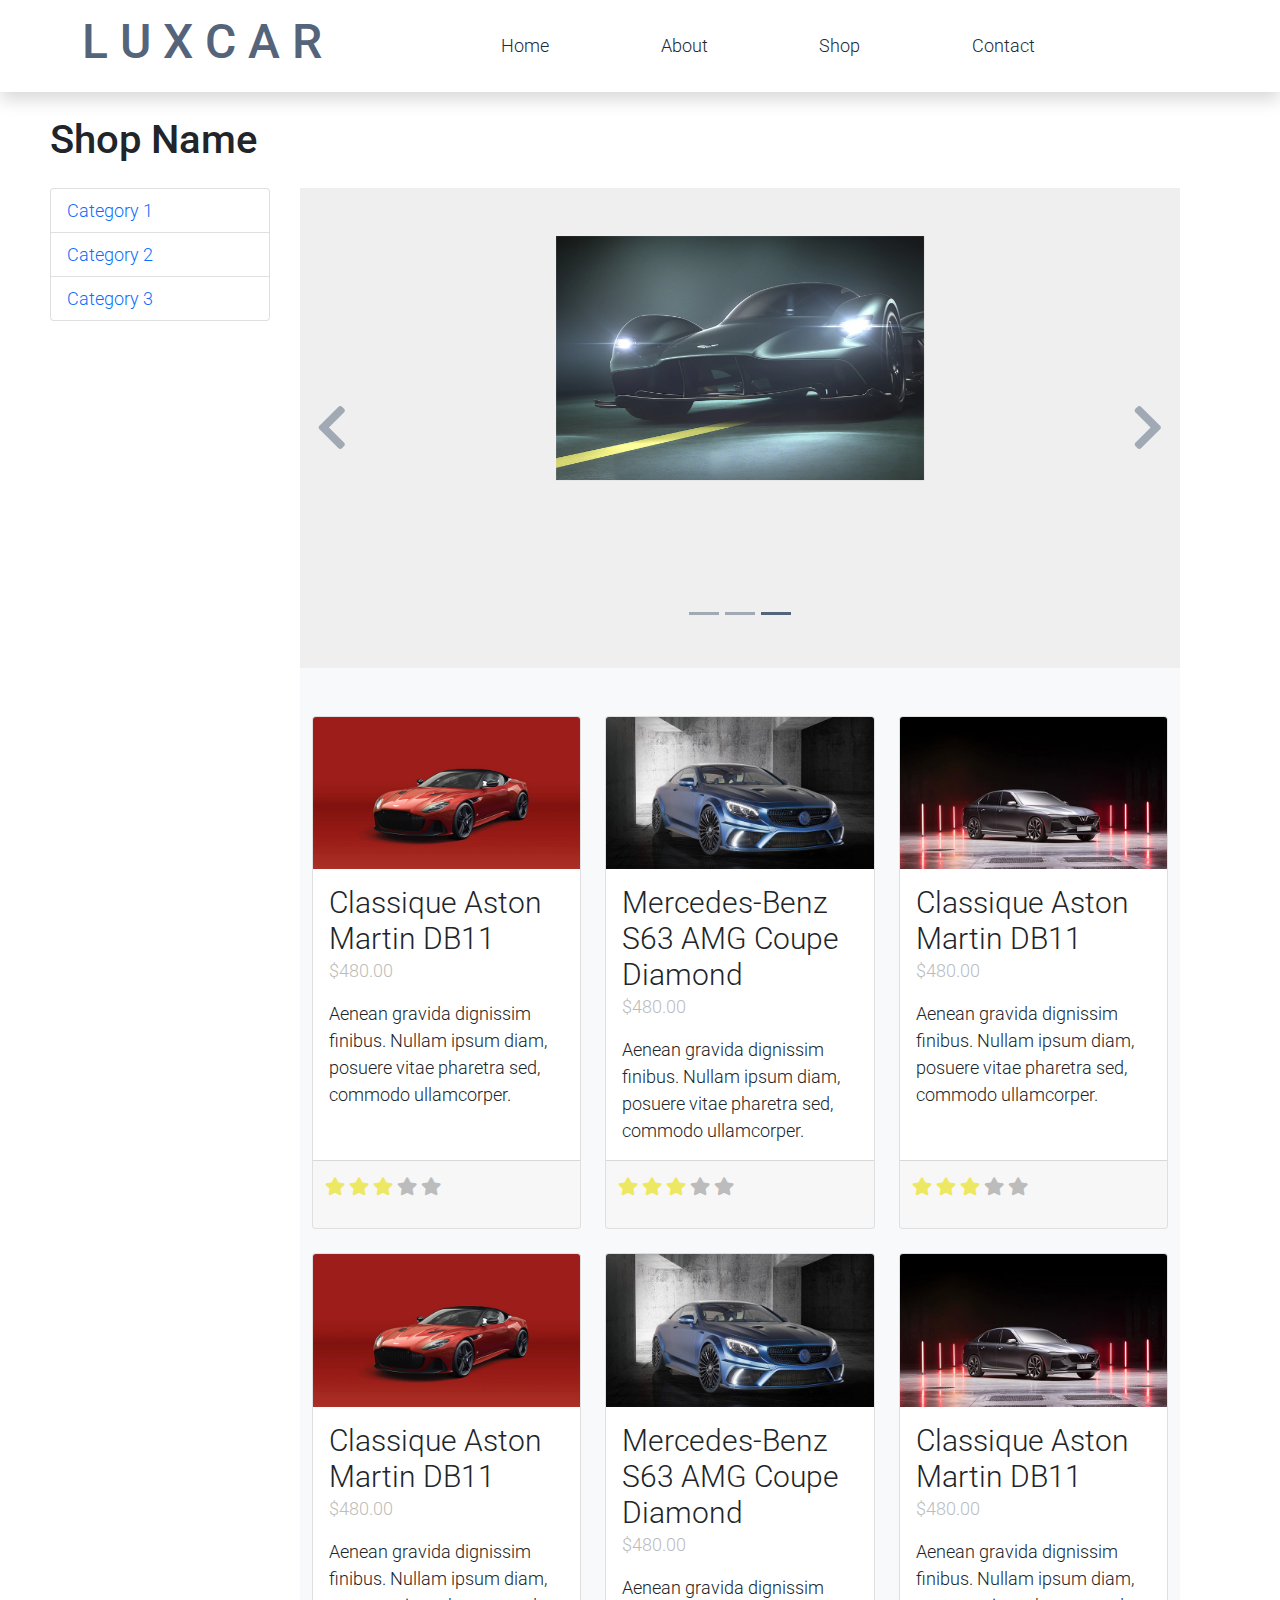
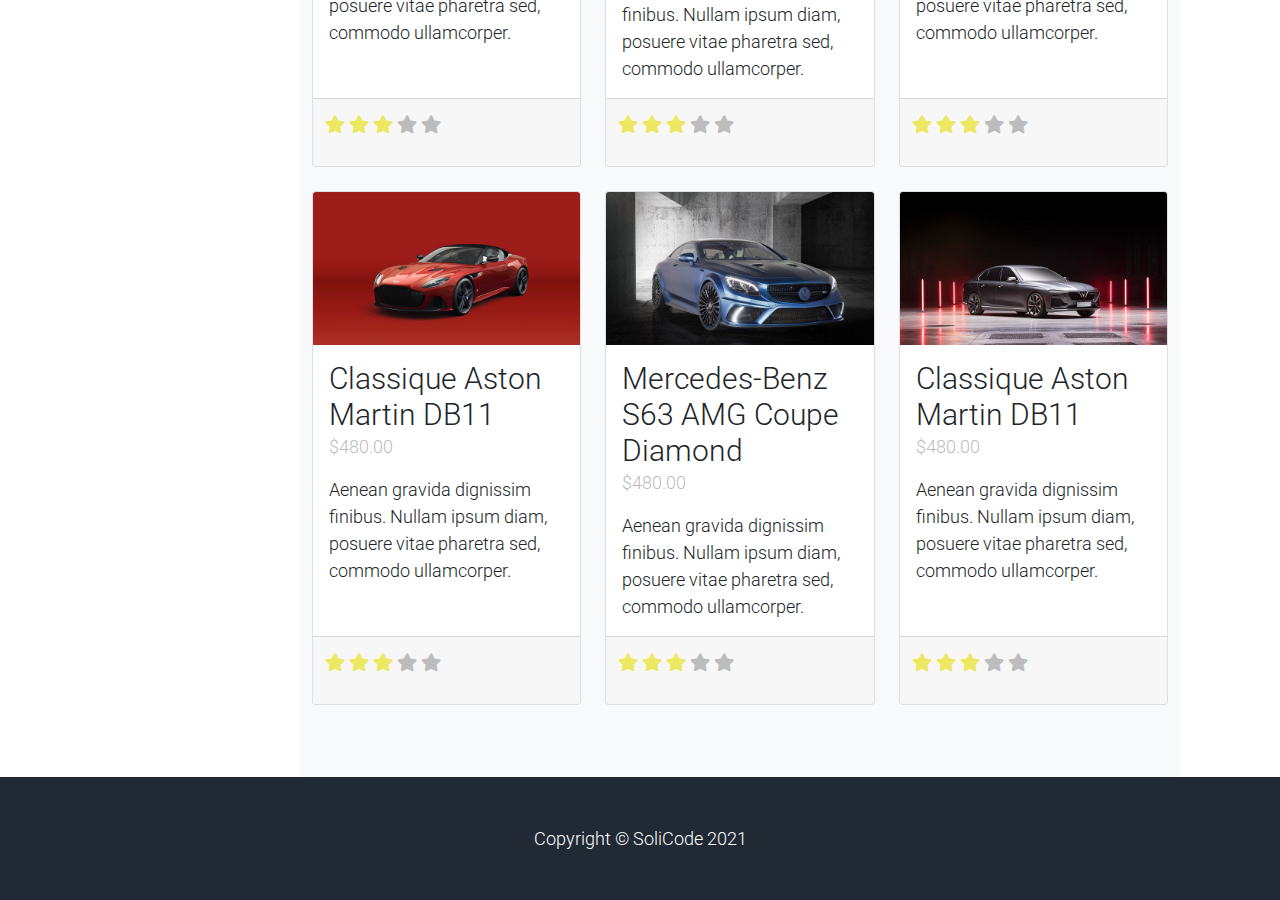
==== commit 60daf929: "Chengement9" ====
--- a/templatemo_559_zay_shop/index.html
+++ b/templatemo_559_zay_shop/index.html
@@ -3,16 +3,16 @@
     <meta charset="utf-8">
     <meta name="viewport" content="width=device-width, initial-scale=1">
 
-    
-    
-
-    
-    
-    
+    <link rel="apple-touch-icon" href="assets/img/apple-icon.png">
+    
+
+    <link rel="stylesheet" href="assets/css/bootstrap.min.css">
+    <link rel="stylesheet" href="assets/css/templatemo.css">
+    <link rel="stylesheet" href="assets/css/custom.css">
 
     <!-- Load fonts style after rendering the layout styles -->
-    
-    
+    <link rel="stylesheet" href="https://fonts.googleapis.com/css2?family=Roboto:wght@100;200;300;400;500;700;900&amp;display=swap">
+    <link rel="stylesheet" href="assets/css/fontawesome.min.css">
 <!--
     
 TemplateMo 559 Zay Shop
@@ -20,7 +20,7 @@
 https://templatemo.com/tm-559-zay-shop
 
 -->
-<link rel="apple-touch-icon" href="assets/img/apple-icon.png"><link rel="shortcut icon" type="image/x-icon" href="assets/img/favicon.ico"><link rel="stylesheet" href="http://127.0.0.1:5500/assets/css/bootstrap.min.css?_cacheOverride=1611126508801"><link rel="stylesheet" href="http://127.0.0.1:5500/assets/css/templatemo.css?_cacheOverride=1611126508803"><link rel="stylesheet" href="http://127.0.0.1:5500/assets/css/custom.css?_cacheOverride=1611126508805"><link rel="stylesheet" href="https://fonts.googleapis.com/css2?family=Roboto:wght@100;200;300;400;500;700;900&amp;display=swap&amp;_cacheOverride=1611126508806"><link rel="stylesheet" href="http://127.0.0.1:5500/assets/css/fontawesome.min.css?_cacheOverride=1611126508844"></head>
+</head>
 
 <body>
     <!-- Start Top Nav -->
@@ -66,9 +66,9 @@
     </nav><h1 class="my-4" style="margin-left: 50;">Shop Name</h1>
 
 <div class="list-group" style="float:left;width:220px;margin-left:50px; ">
-          <a href="#" class="list-group-item">Category 1</a>
-          <a href="#" class="list-group-item">Category 2</a>
-          <a href="#" class="list-group-item">Category 3</a>
+          <a href="#categry1" class="list-group-item">Category 1</a>
+          <a href="#category2" class="list-group-item">Category 2</a>
+          <a href="#category3" class="list-group-item">Category 3</a>
         </div>
     <!-- Close Header -->
 
@@ -170,7 +170,7 @@
         <div class="container py-5">
             
             
-    <div class="row">
+    <div class="row" id="categry1">
                 <div class="col-12 col-md-4 mb-4">
                     <div class="card h-100">
                         <a href="shop-single.html">
@@ -271,7 +271,109 @@
               </div>
                     </div>
                 </div>
-            </div><div class="row">
+            </div>
+<div class="row" id="category2">
+                <div class="col-12 col-md-4 mb-4">
+                    <div class="card h-100">
+                        <a href="shop-single.html">
+                            <img src="./assets/img/feature_prod_01.jpg" class="card-img-top" alt="...">
+                        </a>
+                        <div class="card-body">
+                           <a href="shop-single.html" class="h2 text-decoration-none text-dark">
+                                Classique Aston Martin
+                                DB11
+                                </a>  
+                                <p class="text-muted text-right">$480.00</p><p>
+                           
+                            </p><p class="card-text">
+                                Aenean gravida dignissim finibus. Nullam ipsum diam, posuere vitae pharetra sed, commodo ullamcorper.
+                            </p>
+
+    
+                            
+                        </div>
+    <div class="card-footer">
+                  <ul class="list-unstyled d-flex justify-content-between">
+                                <li>
+                                    <i class="text-warning fa fa-star"></i>
+                                    <i class="text-warning fa fa-star"></i>
+                                    <i class="text-warning fa fa-star"></i>
+                                    <i class="text-muted fa fa-star"></i>
+                                    <i class="text-muted fa fa-star"></i>
+                                </li>
+                                
+                            </ul>  
+              </div>
+                    </div>
+                </div>
+                <div class="col-12 col-md-4 mb-4">
+                    <div class="card h-100">
+                        <a href="shop-single.html">
+                            <img src="./assets/img/feature_prod_02.jpg" class="card-img-top" alt="...">
+                        </a>
+                        <div class="card-body">
+    <a href="shop-single.html" class="h2 text-decoration-none text-dark">
+                                Mercedes-Benz S63 AMG Coupe Diamond 
+                                </a>
+                            
+                            <p class="text-muted text-right">$480.00</p> 
+                            
+                            <p class="card-text">
+                                Aenean gravida dignissim finibus. Nullam ipsum diam, posuere vitae pharetra sed, commodo ullamcorper.
+                            </p>
+    
+                            
+                        </div>
+    <div class="card-footer">
+                  <ul class="list-unstyled d-flex justify-content-between">
+                                <li>
+                                    <i class="text-warning fa fa-star"></i>
+                                    <i class="text-warning fa fa-star"></i>
+                                    <i class="text-warning fa fa-star"></i>
+                                    <i class="text-muted fa fa-star"></i>
+                                    <i class="text-muted fa fa-star"></i>
+                                </li>
+                                
+                            </ul>  
+              </div>
+                    </div>
+                </div>
+                <div class="col-12 col-md-4 mb-4">
+                    <div class="card h-100">
+                        <a href="shop-single.html">
+                            <img src="./assets/img/feature_prod_03.jpg" class="card-img-top" alt="...">
+                        </a>
+                        <div class="card-body">
+                                <a href="shop-single.html" class="h2 text-decoration-none text-dark">
+                                Classique Aston Martin
+                                DB11
+                                </a>
+                            
+                            <p class="text-muted text-right">$480.00</p>
+
+
+                            <p class="card-text">
+                                Aenean gravida dignissim finibus. Nullam ipsum diam, posuere vitae pharetra sed, commodo ullamcorper.
+                            </p>
+ 
+
+                            
+                        </div>
+       <div class="card-footer">
+                  <ul class="list-unstyled d-flex justify-content-between">
+                                <li>
+                                    <i class="text-warning fa fa-star"></i>
+                                    <i class="text-warning fa fa-star"></i>
+                                    <i class="text-warning fa fa-star"></i>
+                                    <i class="text-muted fa fa-star"></i>
+                                    <i class="text-muted fa fa-star"></i>
+                                </li>
+                                
+                            </ul>  
+              </div>
+                    </div>
+                </div>
+            </div><div class="row" id="category3">
                 <div class="col-12 col-md-4 mb-4">
                     <div class="card h-100">
                         <a href="shop-single.html">
--- a/templatemo_559_zay_shop/assets/css/templatemo.css
+++ b/templatemo_559_zay_shop/assets/css/templatemo.css
@@ -0,0 +1,224 @@
+/*
+
+TemplateMo 559 Zay Shop
+
+https://templatemo.com/tm-559-zay-shop
+
+---------------------------------------------
+Table of contents
+------------------------------------------------
+1. Typography
+2. General
+3. Nav
+4. Hero Carousel
+5. Accordion
+6. Shop
+7. Product
+8. Carousel Hero
+9. Carousel Brand
+10. Services
+11. Contact map
+12. Footer
+13. Small devices (landscape phones, 576px and up)
+14. Medium devices (tablets, 768px and up)
+15. Large devices (desktops, 992px and up)
+16. Extra large devices (large desktops, 1200px and up)
+--------------------------------------------- */
+
+
+
+/* ****Soufiane style****** */
+.card-footer {
+  padding: .75rem;
+  /* margin-bottom: %; */
+  background-color: rgba(0,0,0,.03);
+  border-top: 1px solid rgba(0,0,0,.125);
+}
+.text-white {
+  color: #fff!important;
+}
+
+.text-center {
+  text-align: center!important;
+}
+.m-0 {
+  margin: 0!important;
+}
+.pt-5, .py-5 {
+  padding-top: 3rem!important;
+}
+
+.bg-dark {
+  background-color: #343a40!important;
+}
+/* .list-group {
+  display: -ms-flexbox;
+  display: flex;
+  -ms-flex-direction: column;
+  flex-direction: column;
+  padding-left: 0;
+  margin-bottom: 0;
+  border-radius: .25rem;
+} */
+
+/* Typography */
+body, ul, li, p, a, label, input, div {
+  font-family: 'Roboto', sans-serif;
+  font-size: 18px !important;
+  font-weight: 300 !important;
+}
+.h1 {
+  font-family: 'Roboto', sans-serif;
+  font-size: 48px !important;
+  font-weight: 200 !important;
+}
+.h2 {
+  font-family: 'Roboto', sans-serif;
+  font-size: 30px !important;
+  font-weight: 300;
+}
+.h3 {
+  font-family: 'Roboto', sans-serif;
+  font-size: 22px !important;
+}
+/* General */
+.logo { font-weight: 500 !important;}
+.text-warning {  color: #ede861 !important;}
+.text-muted { color: #bcbcbc !important;}
+.text-success { color: #54647a !important;}
+.text-light { color: #cfd6e1 !important;}
+.bg-dark { background-color: #212934 !important;}
+/* .bg-light { background-color: #e9eef5 !important;} */
+.bg-black { background-color: #1d242d !important;}
+.bg-success { background-color: #54647a !important;}
+.btn-success {
+  background-color: #54647a !important;
+  border-color: #54647a !important;
+}
+.pagination .page-link:hover {color: #000;}
+.pagination .page-link:hover, .pagination .page-link.active {
+  background-color: #54647a;
+  color: #fff;
+}
+/* Nav */
+#templatemo_nav_top { min-height: 40px;}
+#templatemo_nav_top * { font-size: .9em !important;}
+#templatemo_main_nav a { color: #212934;}
+#templatemo_main_nav a:hover { color: #54647a;}
+#templatemo_main_nav .navbar .nav-icon { margin-right: 20px;}
+
+/* Hero Carousel */
+#template-mo-zay-hero-carousel { background: #efefef !important;}
+/* Accordion */
+.templatemo-accordion a { color: #000;}
+.templatemo-accordion a:hover { color: #333d4a;}
+/* Shop */
+.shop-top-menu a:hover { color: #54647a !important;}
+/* Product */
+.product-wap { box-shadow: 0px 5px 10px 0px rgba(0, 0, 0, 0.10);}
+.product-wap .product-color-dot.color-dot-red { background:#f71515;}
+.product-wap .product-color-dot.color-dot-blue { background:#6db4fe;}
+.product-wap .product-color-dot.color-dot-black { background:#000000;}
+.product-wap .product-color-dot.color-dot-light { background:#e0e0e0;}
+.product-wap .product-color-dot.color-dot-green { background:#0bff7e;}
+.card.product-wap .card .product-overlay {
+  background: rgba(0,0,0,.2);
+  visibility: hidden;
+  opacity: 0;
+  transition: .3s;
+}
+.card.product-wap:hover .card .product-overlay {
+  visibility: visible;
+  opacity: 1;
+}
+.card.product-wap a { color: #000;}
+#carousel-related-product .slick-slide:focus { outline: none !important;}
+#carousel-related-product .slick-dots li button:before {
+  font-size: 15px;
+  margin-top: 20px;
+}
+/* Brand */
+.brand-img {
+  filter: grayscale(100%);
+  opacity: 0.5;
+  transition: .5s;
+}
+.brand-img:hover {
+  filter: grayscale(0%);
+  opacity: 1;
+}
+/* Carousel Hero */
+#template-mo-zay-hero-carousel .carousel-indicators li {
+  margin-top: -50px;
+  background-color: #54647a;
+}
+#template-mo-zay-hero-carousel .carousel-control-next i,
+#template-mo-zay-hero-carousel .carousel-control-prev i {
+  color: #54647a !important;
+  font-size: 2.8em !important;
+}
+/* Carousel Brand */
+.tempaltemo-carousel .h1 {
+  font-size: .5em !important;
+  color: #000 !important;
+}
+/* Services */
+.services-icon-wap {transition: .3s;}
+.services-icon-wap:hover, .services-icon-wap:hover i {color: #fff;}
+.services-icon-wap:hover {background: #54647a;}
+/* Contact map */
+.leaflet-control a, .leaflet-control { font-size: 10px !important;}
+.form-control { border: 1px solid #e8e8e8;}
+/* Footer */
+#tempaltemo_footer a { color: #dcdde1;}
+#tempaltemo_footer a:hover { color: #54647a;}
+#tempaltemo_footer ul.footer-link-list li { padding-top: 10px;}
+#tempaltemo_footer ul.footer-icons li {
+  width: 2.6em;
+  height: 2.6em;
+  line-height: 2.6em;
+}
+#tempaltemo_footer ul.footer-icons li:hover {
+  background-color: #cfd6e1;
+  transition: .5s;
+}
+#tempaltemo_footer ul.footer-icons li:hover i {
+  color: #212934;
+  transition: .5s;
+}
+#tempaltemo_footer .border-light { border-color: #2d343f !important;}
+/*
+// Extra small devices (portrait phones, less than 576px)
+// No media query since this is the default in Bootstrap
+*/
+/* Small devices (landscape phones, 576px and up)*/
+.product-wap .h3, .product-wap li, .product-wap i, .product-wap p {
+  font-size: 12px !important;
+}
+.product-wap .product-color-dot {
+  width: 6px;
+  height: 6px;
+}
+
+@media (min-width: 576px) {
+  .tempaltemo-carousel .h1 { font-size: 1em !important;}
+}
+
+/*// Medium devices (tablets, 768px and up)*/
+@media (min-width: 768px) {
+  #templatemo_main_nav .navbar-nav {max-width: 450px;}
+ }
+
+/* Large devices (desktops, 992px and up)*/
+@media (min-width: 992px) {
+  #templatemo_main_nav .navbar-nav {max-width: 550px;}
+  #template-mo-zay-hero-carousel .carousel-item {min-height: 30rem !important;}
+  .product-wap .h3, .product-wap li, .product-wap i, .product-wap p {font-size: 18px !important;}
+  .product-wap .product-color-dot {
+    width: 12px;
+    height: 12px;
+  }
+}
+
+/* Extra large devices (large desktops, 1200px and up)*/
+@media (min-width: 1200px) {}
--- a/templatemo_559_zay_shop/assets/css/custom.css
+++ b/templatemo_559_zay_shop/assets/css/custom.css
@@ -0,0 +1,3 @@
+/*
+Custom Css
+*/
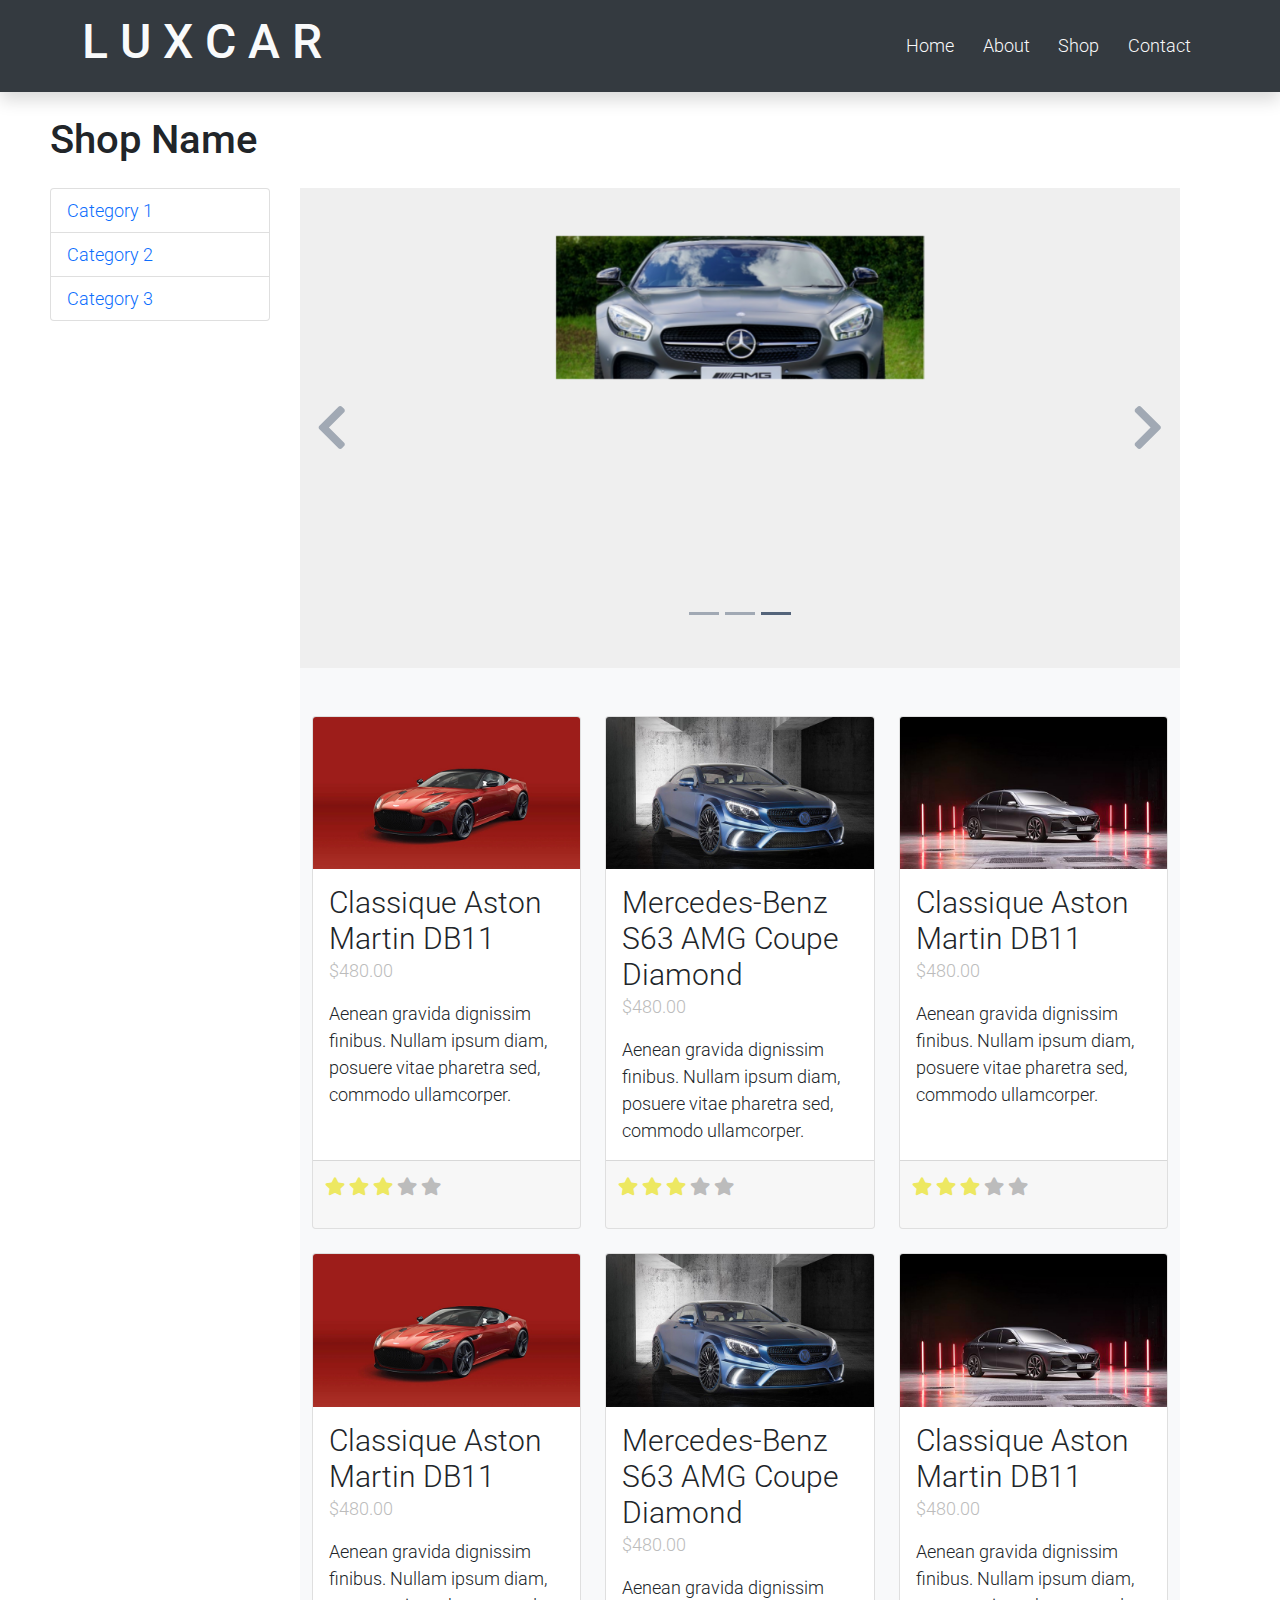
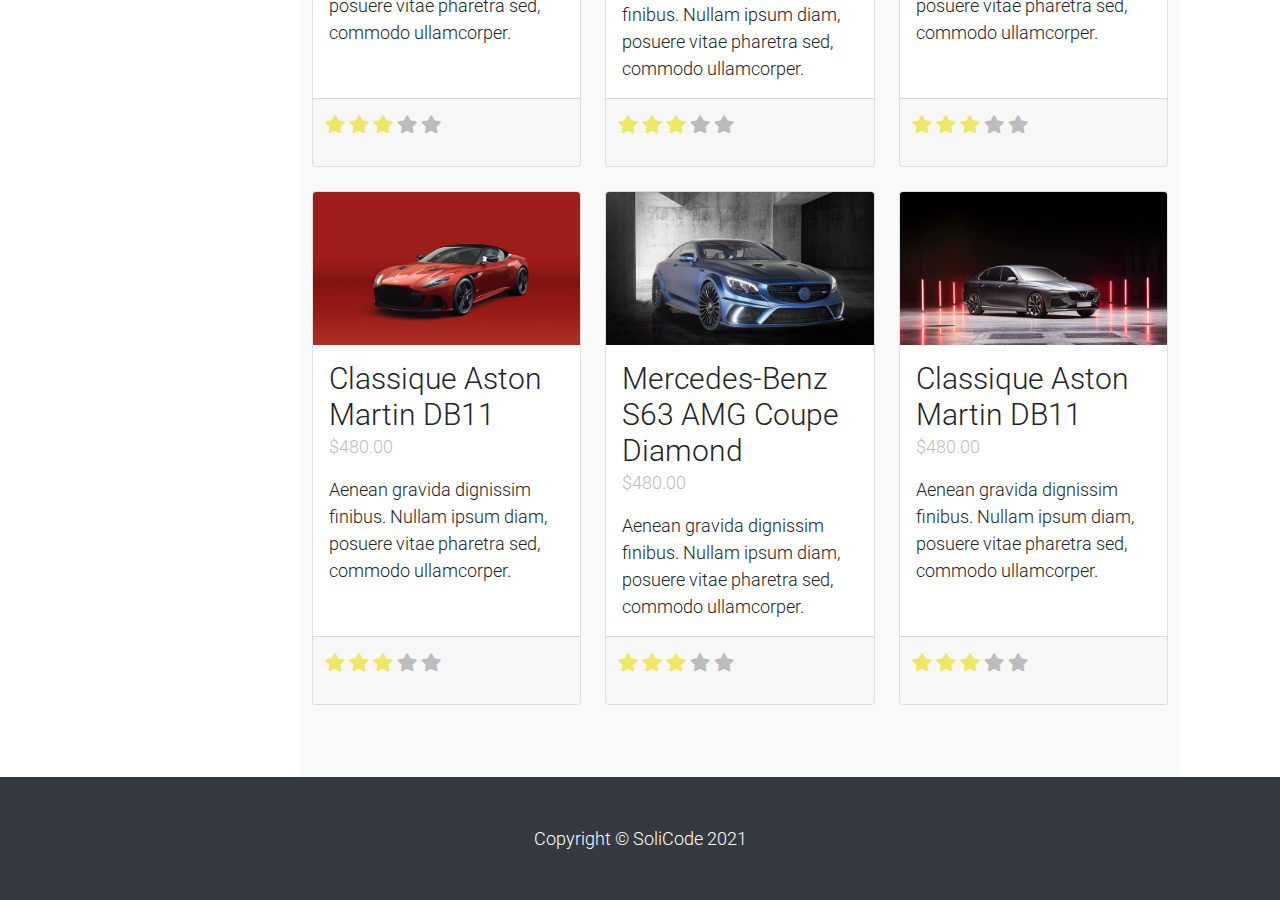
==== commit 048459b3: "chengement12" ====
--- a/templatemo_559_zay_shop/index.html
+++ b/templatemo_559_zay_shop/index.html
@@ -31,7 +31,7 @@
 
 
     <!-- Header -->
-    <nav class="navbar navbar-expand-lg navbar-light shadow">
+    <nav style="background-color:#343a40;" class="navbar navbar-expand-lg navbar-light shadow">
         <div class="container d-flex justify-content-between align-items-center">
 
             <a class="navbar-brand text-success logo h1 align-self-center" href="index.html">
@@ -111,19 +111,7 @@
                         <div class="mx-auto col-md-8 col-lg-6 order-lg-last">
                             <img class="img-fluid" src="./assets/img/banner_img_01.jpg" alt="">
                         </div>
-                        <div class="col-lg-6 mb-0 d-flex align-items-center">
-                            <div class="text-align-left align-self-center">
-                                <h1 class="h1 text-success"><b>Zay</b> eCommerce</h1>
-                                <h3 class="h2">Tiny and Perfect eCommerce Template</h3>
-                                <p>
-                                    Zay Shop is an eCommerce HTML5 CSS template with latest version of Bootstrap 5 (beta 1). 
-                                    This template is 100% free provided by <a rel="sponsored" class="text-success" href="https://templatemo.com" target="_blank">TemplateMo</a> website. 
-                                    Image credits go to <a rel="sponsored" class="text-success" href="https://stories.freepik.com/" target="_blank">Freepik Stories</a>,
-                                    <a rel="sponsored" class="text-success" href="https://unsplash.com/" target="_blank">Unsplash</a> and
-                                    <a rel="sponsored" class="text-success" href="https://icons8.com/" target="_blank">Icons 8</a>.
-                                </p>
-                            </div>
-                        </div>
+                        
                     </div>
                 </div>
             </div>
@@ -133,16 +121,7 @@
                         <div class="mx-auto col-md-8 col-lg-6 order-lg-last">
                             <img class="img-fluid" src="./assets/img/banner_img_02.jpg" alt="">
                         </div>
-                        <div class="col-lg-6 mb-0 d-flex align-items-center">
-                            <div class="text-align-left">
-                                <h1 class="h1">Proident occaecat</h1>
-                                <h3 class="h2">Aliquip ex ea commodo consequat</h3>
-                                <p>
-                                    You are permitted to use this Zay CSS template for your commercial websites. 
-                                    You are <strong>not permitted</strong> to re-distribute the template ZIP file in any kind of template collection websites.
-                                </p>
-                            </div>
-                        </div>
+                        
                     </div>
                 </div>
             </div>
@@ -150,7 +129,7 @@
                 <div class="container">
                     <div class="row p-5">
                         <div class="mx-auto col-md-8 col-lg-6 order-lg-last">
-                            <img class="img-fluid" src="./assets/img/valkyrie_06_asset_01 (1).webp" alt="">
+                            <img class="img-fluid" src="./assets/img/banner_img_03.jpg" alt="">
                         </div>
                         
                     </div>
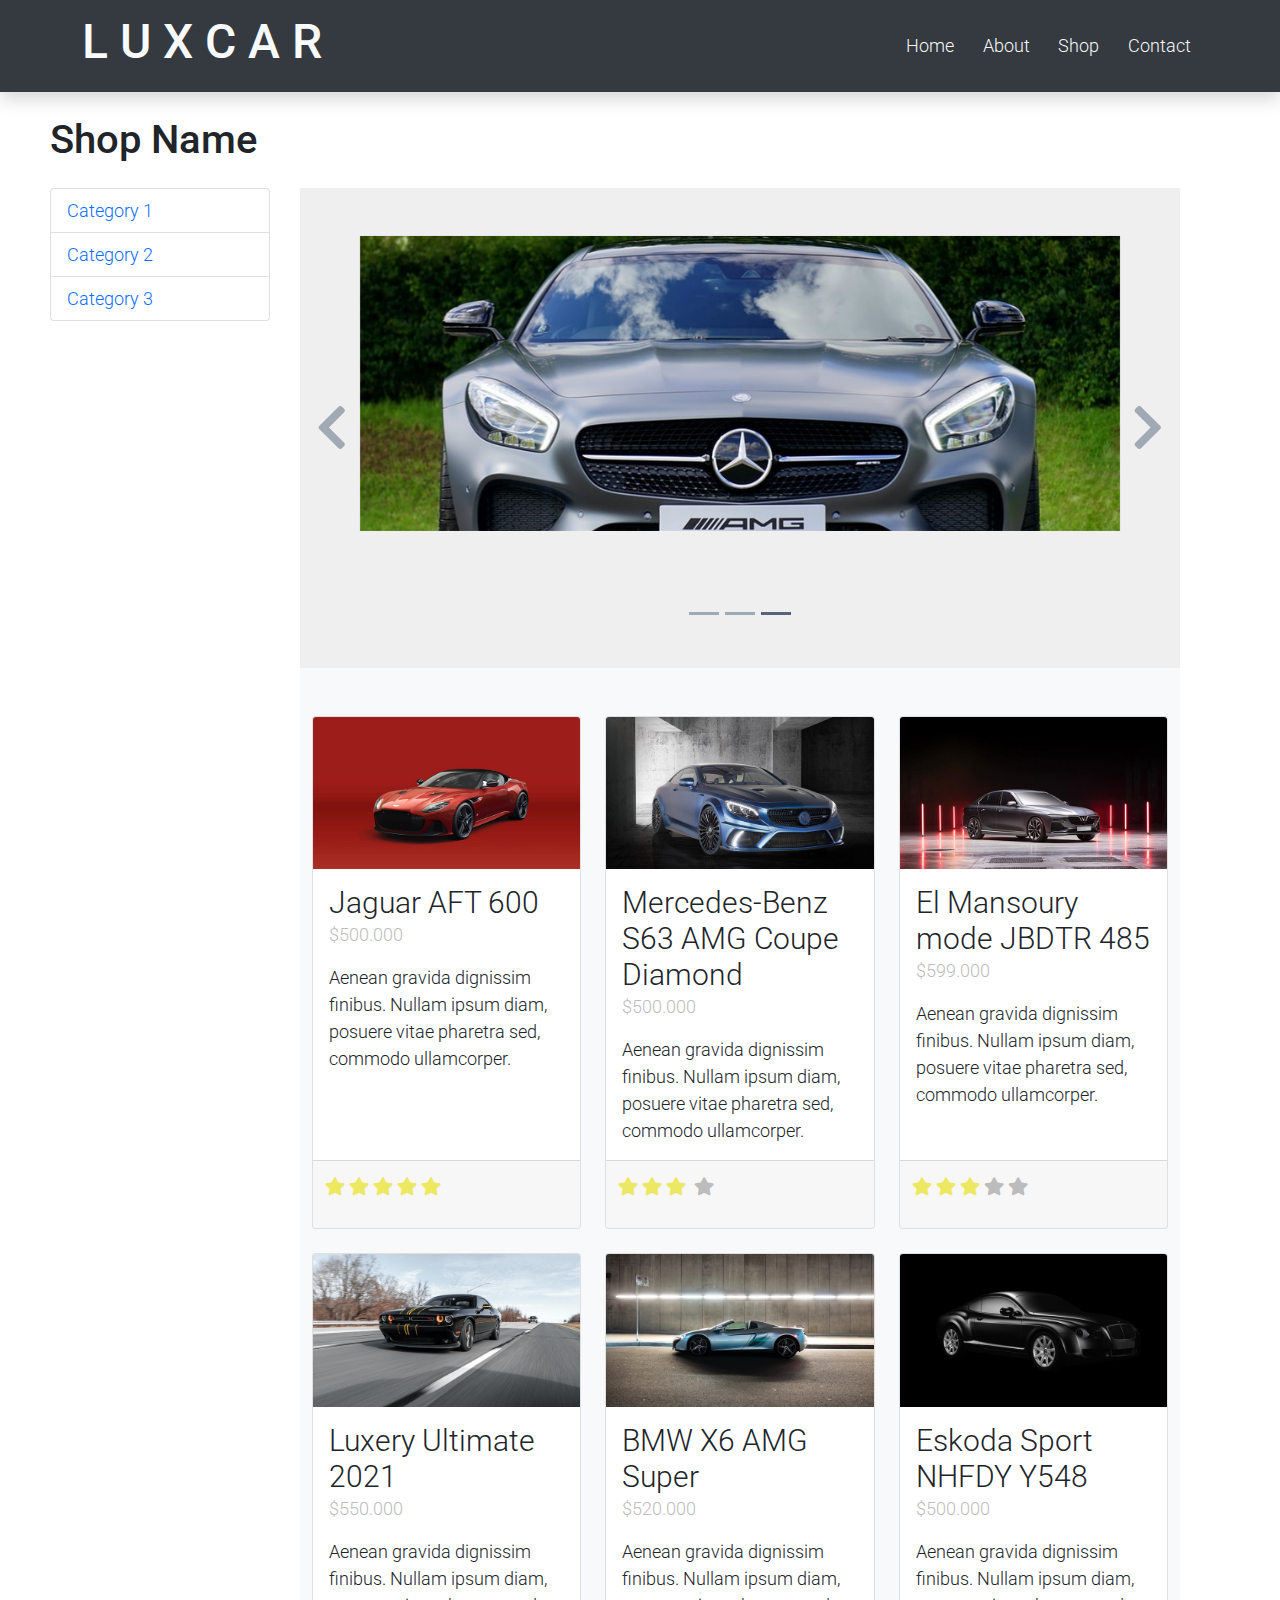
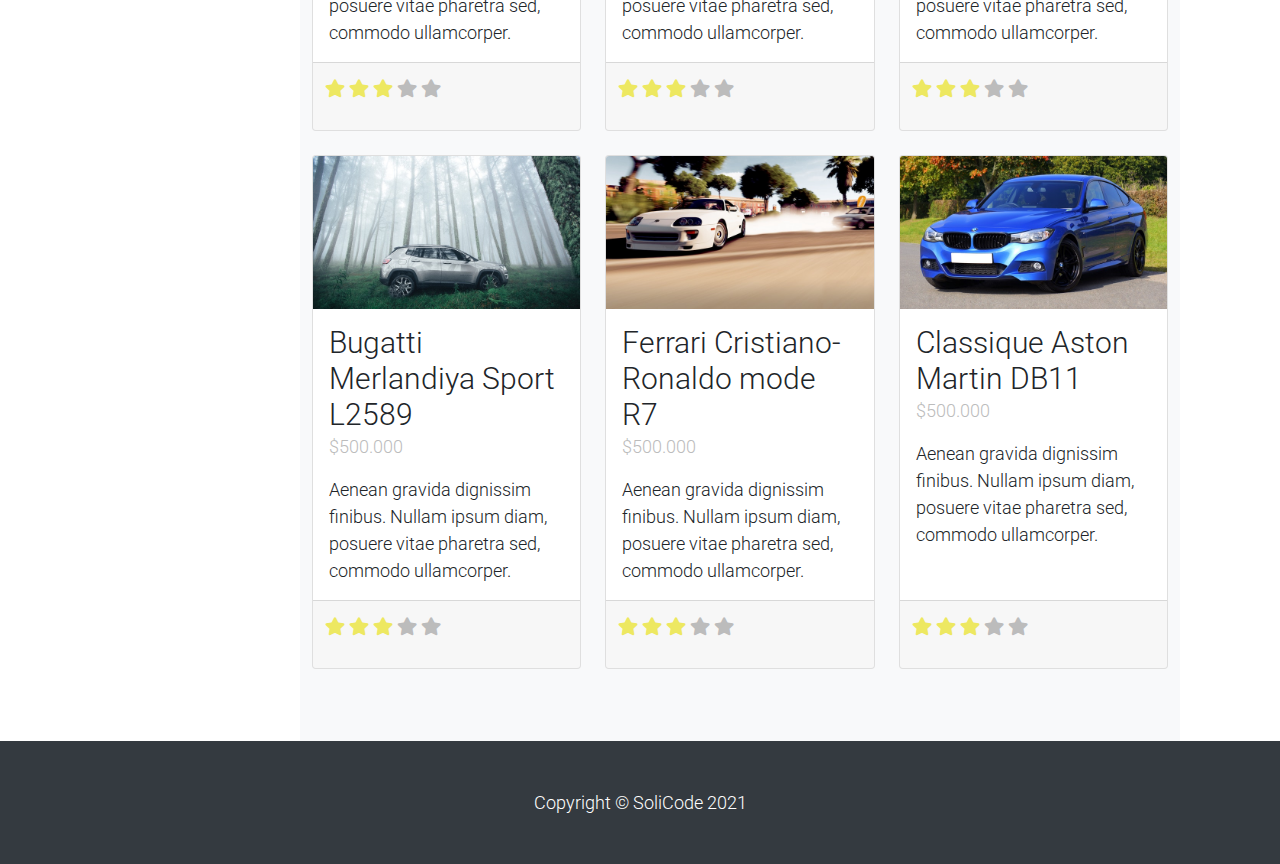
==== commit 8ce90c2b: "Chengement final" ====
--- a/templatemo_559_zay_shop/index.html
+++ b/templatemo_559_zay_shop/index.html
@@ -157,10 +157,10 @@
                         </a>
                         <div class="card-body">
                            <a href="shop-single.html" class="h2 text-decoration-none text-dark">
-                                Classique Aston Martin
-                                DB11
+                                Jaguar AFT 600
+                                
                                 </a>  
-                                <p class="text-muted text-right">$480.00</p><p>
+                                <p class="text-muted text-right">$500.000</p><p>
                            
                             </p><p class="card-text">
                                 Aenean gravida dignissim finibus. Nullam ipsum diam, posuere vitae pharetra sed, commodo ullamcorper.
@@ -175,8 +175,8 @@
                                     <i class="text-warning fa fa-star"></i>
                                     <i class="text-warning fa fa-star"></i>
                                     <i class="text-warning fa fa-star"></i>
-                                    <i class="text-muted fa fa-star"></i>
-                                    <i class="text-muted fa fa-star"></i>
+                                    <i class="text-warning fa fa-star"></i>
+                                    <i class="text-warning fa fa-star"></i>
                                 </li>
                                 
                             </ul>  
@@ -193,7 +193,7 @@
                                 Mercedes-Benz S63 AMG Coupe Diamond 
                                 </a>
                             
-                            <p class="text-muted text-right">$480.00</p> 
+                            <p class="text-muted text-right">$500.000</p> 
                             
                             <p class="card-text">
                                 Aenean gravida dignissim finibus. Nullam ipsum diam, posuere vitae pharetra sed, commodo ullamcorper.
@@ -207,7 +207,7 @@
                                     <i class="text-warning fa fa-star"></i>
                                     <i class="text-warning fa fa-star"></i>
                                     <i class="text-warning fa fa-star"></i>
-                                    <i class="text-muted fa fa-star"></i>
+                                    <i class="text-warning fa fa-star600"></i>
                                     <i class="text-muted fa fa-star"></i>
                                 </li>
                                 
@@ -222,11 +222,11 @@
                         </a>
                         <div class="card-body">
                                 <a href="shop-single.html" class="h2 text-decoration-none text-dark">
-                                Classique Aston Martin
-                                DB11
+                                El Mansoury mode JBDTR 485
+                                
                                 </a>
                             
-                            <p class="text-muted text-right">$480.00</p>
+                            <p class="text-muted text-right">$599.000</p>
 
 
                             <p class="card-text">
@@ -255,14 +255,14 @@
                 <div class="col-12 col-md-4 mb-4">
                     <div class="card h-100">
                         <a href="shop-single.html">
-                            <img src="./assets/img/feature_prod_01.jpg" class="card-img-top" alt="...">
+                            <img src="./assets/img/pexels-garvin-st-villier-3311574.jpg" class="card-img-top" alt="...">
                         </a>
                         <div class="card-body">
                            <a href="shop-single.html" class="h2 text-decoration-none text-dark">
-                                Classique Aston Martin
-                                DB11
+                                Luxery Ultimate 2021
+                                
                                 </a>  
-                                <p class="text-muted text-right">$480.00</p><p>
+                                <p class="text-muted text-right">$550.000</p><p>
                            
                             </p><p class="card-text">
                                 Aenean gravida dignissim finibus. Nullam ipsum diam, posuere vitae pharetra sed, commodo ullamcorper.
@@ -288,14 +288,14 @@
                 <div class="col-12 col-md-4 mb-4">
                     <div class="card h-100">
                         <a href="shop-single.html">
-                            <img src="./assets/img/feature_prod_02.jpg" class="card-img-top" alt="...">
+                            <img src="./assets/img/pexels-william-sun-1098662.jpg" class="card-img-top" alt="...">
                         </a>
                         <div class="card-body">
     <a href="shop-single.html" class="h2 text-decoration-none text-dark">
-                                Mercedes-Benz S63 AMG Coupe Diamond 
+                                BMW X6 AMG Super 
                                 </a>
                             
-                            <p class="text-muted text-right">$480.00</p> 
+                            <p class="text-muted text-right">$520.000</p> 
                             
                             <p class="card-text">
                                 Aenean gravida dignissim finibus. Nullam ipsum diam, posuere vitae pharetra sed, commodo ullamcorper.
@@ -320,15 +320,15 @@
                 <div class="col-12 col-md-4 mb-4">
                     <div class="card h-100">
                         <a href="shop-single.html">
-                            <img src="./assets/img/feature_prod_03.jpg" class="card-img-top" alt="...">
+                            <img src="./assets/img/pexels-pixabay-261985.jpg" class="card-img-top" alt="...">
                         </a>
                         <div class="card-body">
                                 <a href="shop-single.html" class="h2 text-decoration-none text-dark">
-                                Classique Aston Martin
-                                DB11
+                                Eskoda Sport NHFDY Y548
+                                
                                 </a>
                             
-                            <p class="text-muted text-right">$480.00</p>
+                            <p class="text-muted text-right">$500.000</p>
 
 
                             <p class="card-text">
@@ -356,14 +356,14 @@
                 <div class="col-12 col-md-4 mb-4">
                     <div class="card h-100">
                         <a href="shop-single.html">
-                            <img src="./assets/img/feature_prod_01.jpg" class="card-img-top" alt="...">
+                            <img src="./assets/img/pexels-julio-nery-1687147.jpg" class="card-img-top" alt="...">
                         </a>
                         <div class="card-body">
                            <a href="shop-single.html" class="h2 text-decoration-none text-dark">
-                                Classique Aston Martin
-                                DB11
+                                Bugatti Merlandiya Sport L2589
+                                
                                 </a>  
-                                <p class="text-muted text-right">$480.00</p><p>
+                                <p class="text-muted text-right">$500.000</p><p>
                            
                             </p><p class="card-text">
                                 Aenean gravida dignissim finibus. Nullam ipsum diam, posuere vitae pharetra sed, commodo ullamcorper.
@@ -389,14 +389,14 @@
                 <div class="col-12 col-md-4 mb-4">
                     <div class="card h-100">
                         <a href="shop-single.html">
-                            <img src="./assets/img/feature_prod_02.jpg" class="card-img-top" alt="...">
+                            <img src="./assets/img/pexels-pixabay-274974.jpg" class="card-img-top" alt="...">
                         </a>
                         <div class="card-body">
     <a href="shop-single.html" class="h2 text-decoration-none text-dark">
-                                Mercedes-Benz S63 AMG Coupe Diamond 
+                                Ferrari Cristiano-Ronaldo mode R7 
                                 </a>
                             
-                            <p class="text-muted text-right">$480.00</p> 
+                            <p class="text-muted text-right">$500.000</p> 
                             
                             <p class="card-text">
                                 Aenean gravida dignissim finibus. Nullam ipsum diam, posuere vitae pharetra sed, commodo ullamcorper.
@@ -421,15 +421,15 @@
                 <div class="col-12 col-md-4 mb-4">
                     <div class="card h-100">
                         <a href="shop-single.html">
-                            <img src="./assets/img/feature_prod_03.jpg" class="card-img-top" alt="...">
+                            <img src="./assets/img/pexels-mike-170811.jpg" class="card-img-top" alt="...">
                         </a>
                         <div class="card-body">
                                 <a href="shop-single.html" class="h2 text-decoration-none text-dark">
-                                Classique Aston Martin
-                                DB11
+                                Classique Aston Martin DB11
+                                
                                 </a>
                             
-                            <p class="text-muted text-right">$480.00</p>
+                            <p class="text-muted text-right">$500.000</p>
 
 
                             <p class="card-text">
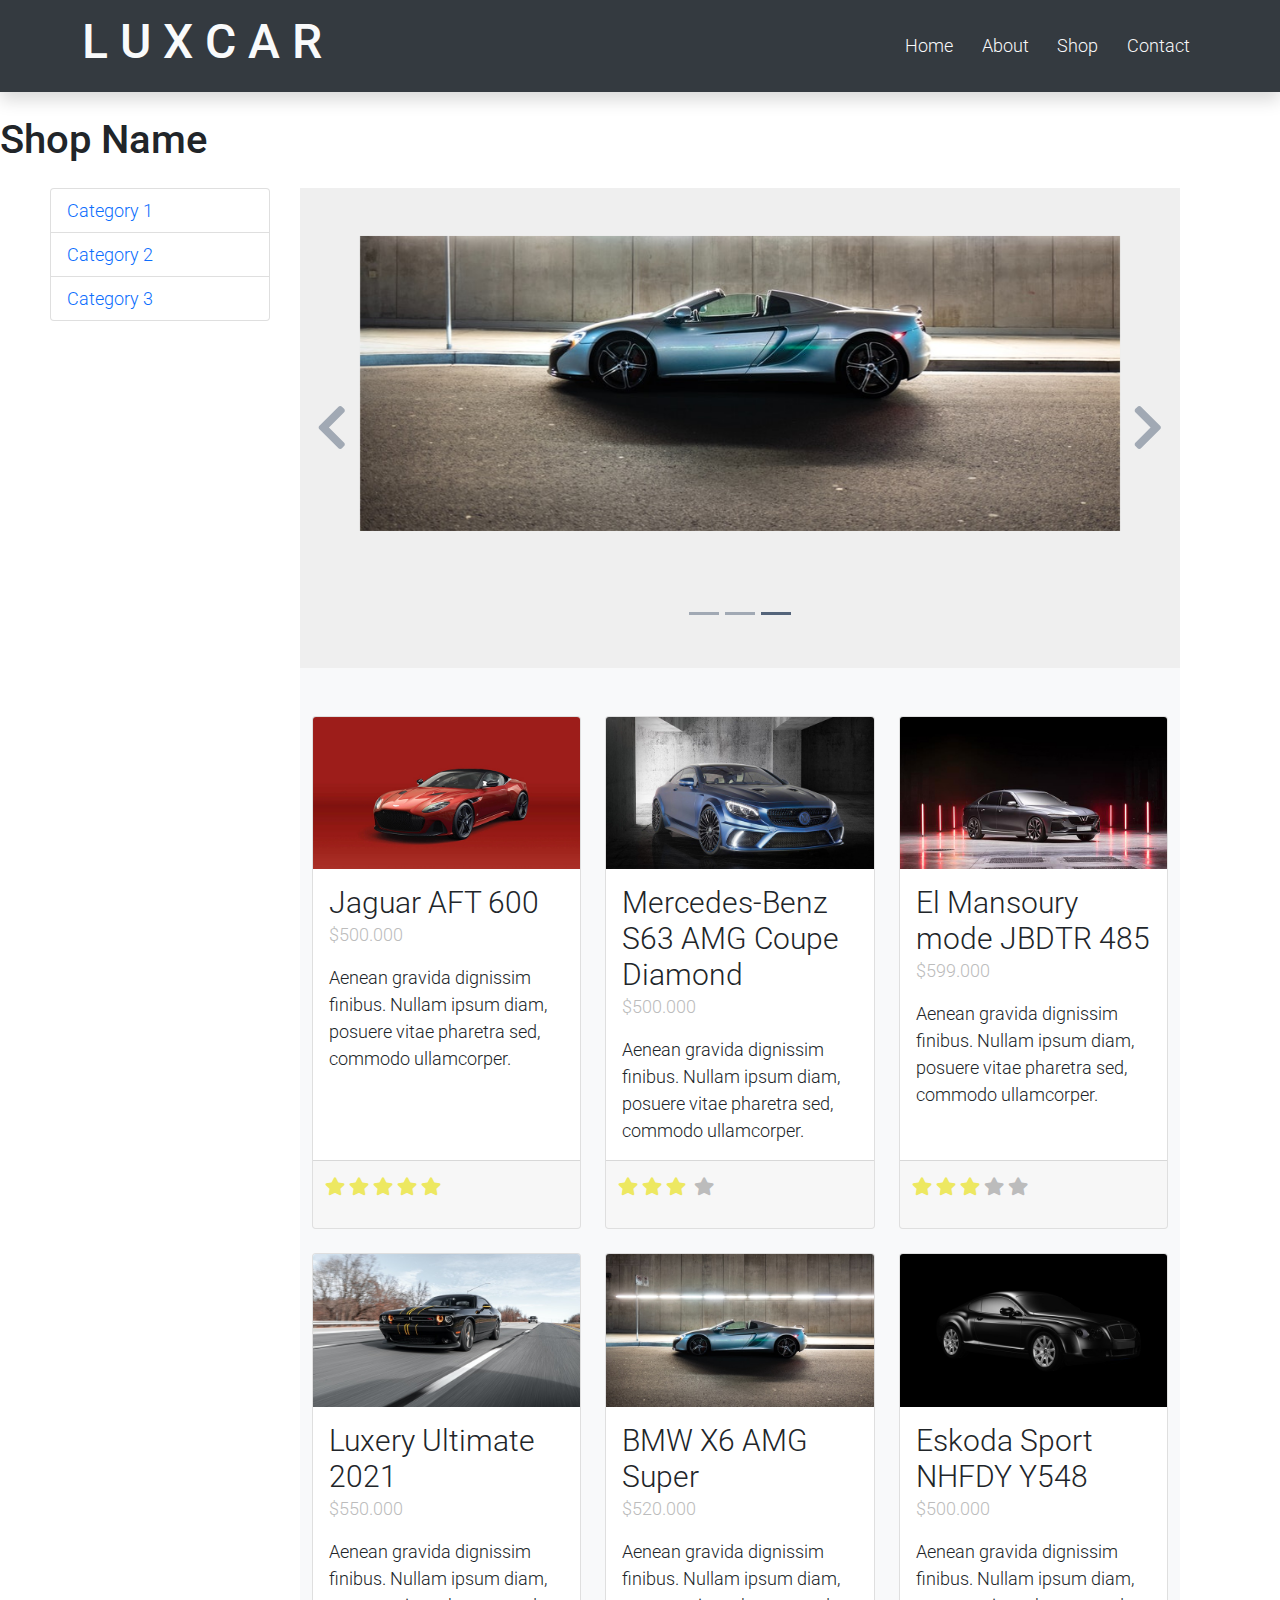
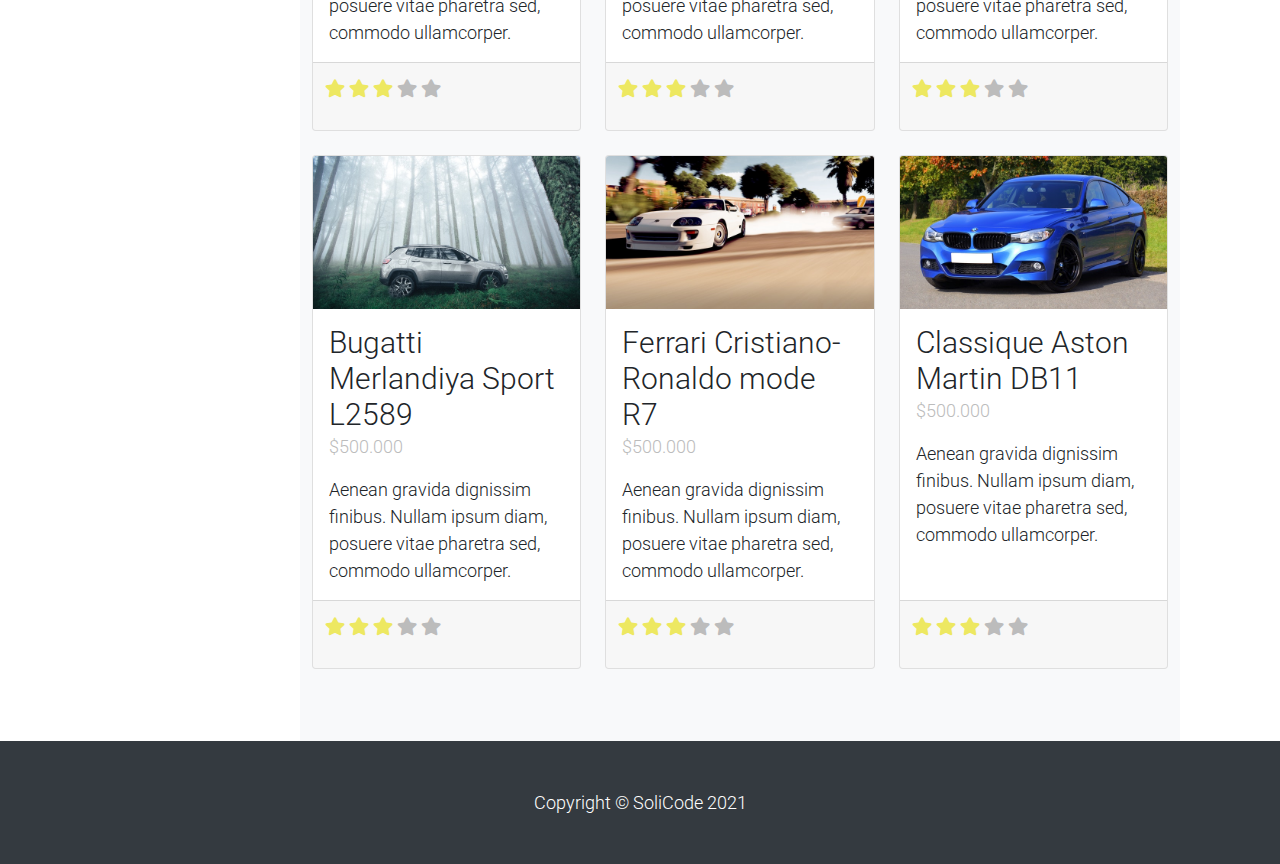
==== commit 089df82a: "Edit shop-single about contact" ====
--- a/templatemo_559_zay_shop/index.html
+++ b/templatemo_559_zay_shop/index.html
@@ -1,3 +1,4 @@
+<!DOCTYPE html>
 <html lang="en"><head>
     <title>LUXCAR</title>
     <meta charset="utf-8">
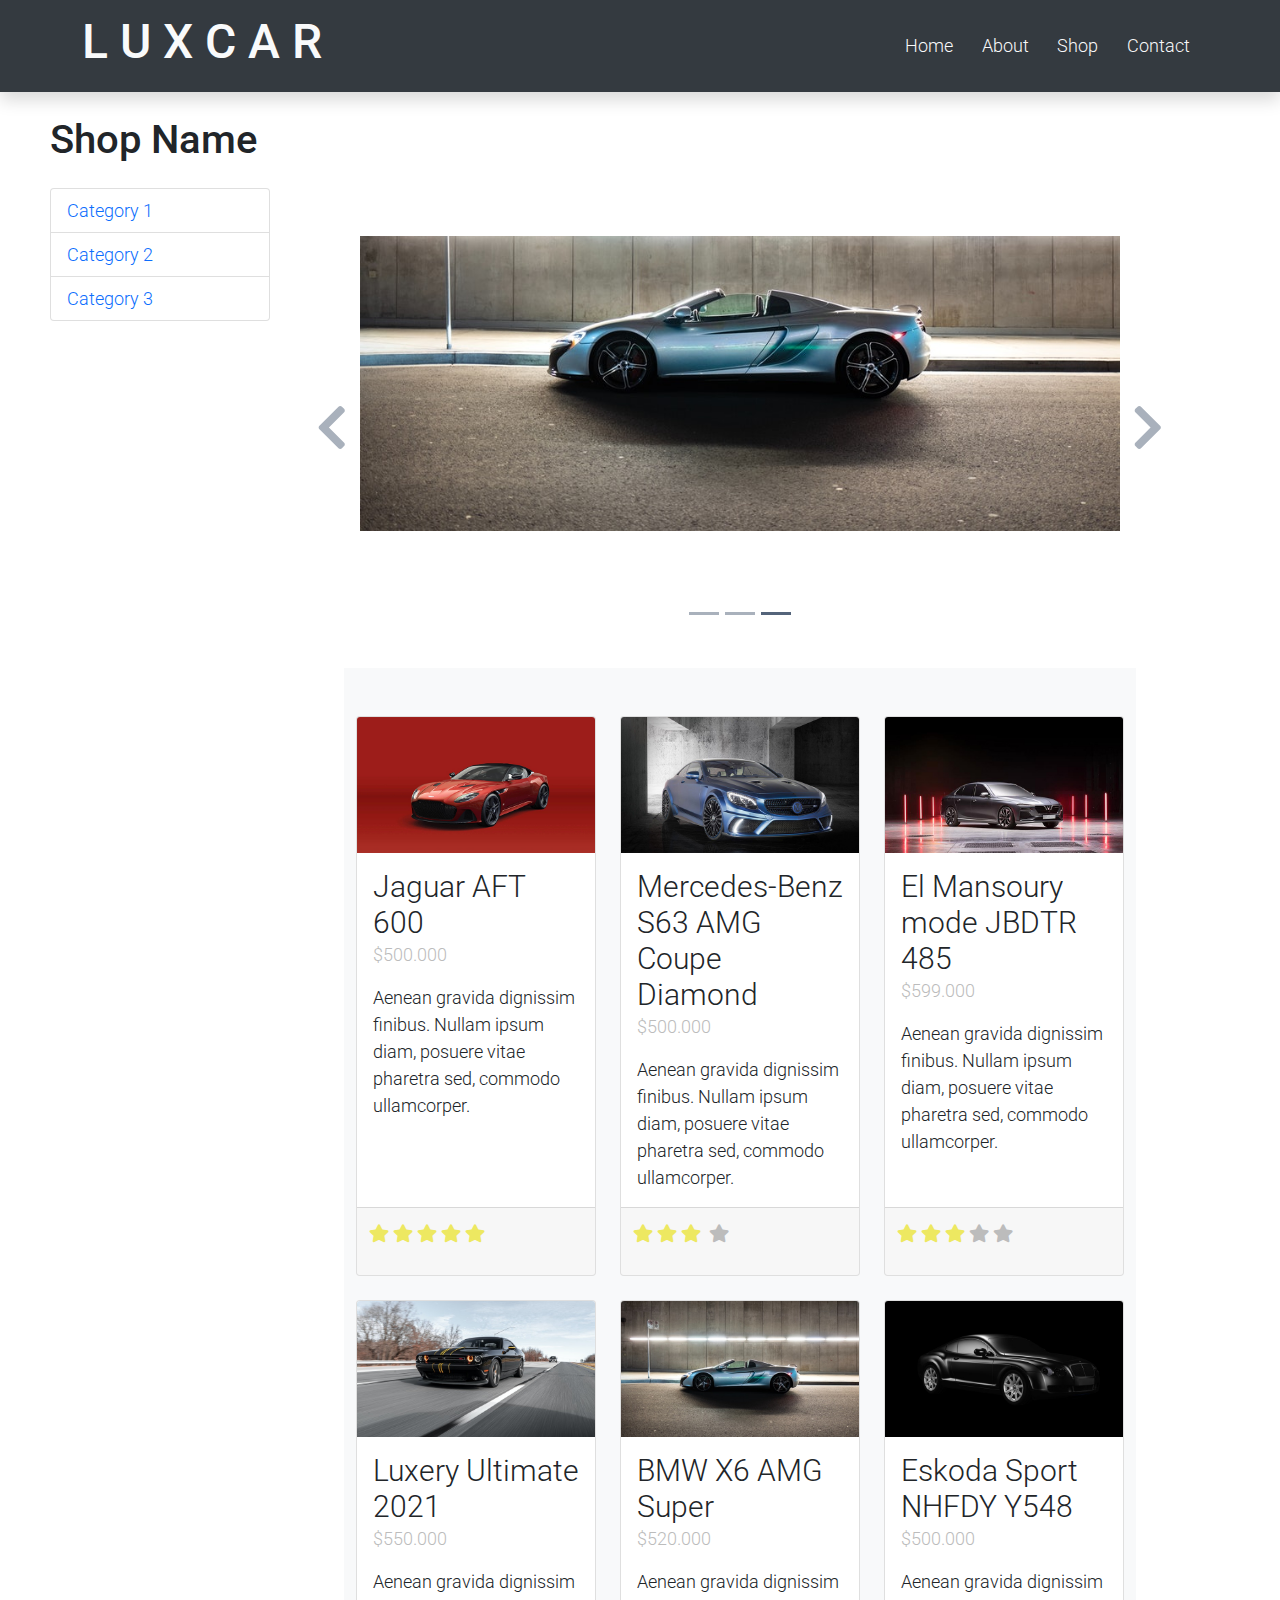
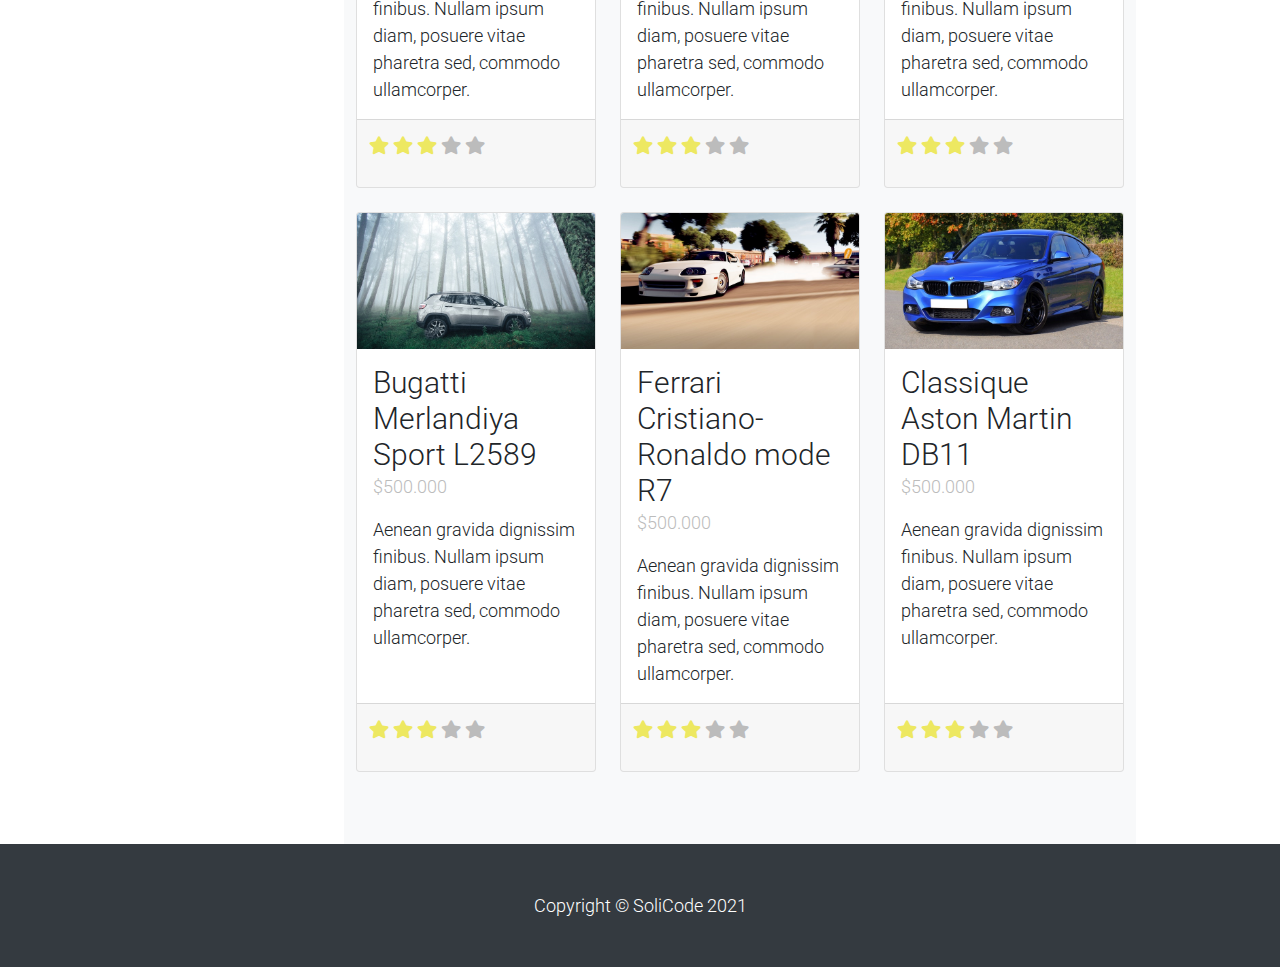
==== commit 8baac407: "Final" ====
--- a/templatemo_559_zay_shop/index.html
+++ b/templatemo_559_zay_shop/index.html
@@ -64,7 +64,7 @@
             </div>
 
         </div>
-    </nav><h1 class="my-4" style="margin-left: 50;">Shop Name</h1>
+    </nav><h1 class="my-4" style="margin-left: 50px !important;">Shop Name</h1>
 
 <div class="list-group" style="float:left;width:220px;margin-left:50px; ">
           <a href="#categry1" class="list-group-item">Category 1</a>
@@ -106,7 +106,7 @@
             <li data-bs-target="#template-mo-zay-hero-carousel" data-bs-slide-to="2" class="active"></li>
         </ol>
         <div class="carousel-inner">
-            <div class="carousel-item">
+            <div class="carousel-item" style="background-color: white;">
                 <div class="container">
                     <div class="row p-5">
                         <div class="mx-auto col-md-8 col-lg-6 order-lg-last">
@@ -116,7 +116,7 @@
                     </div>
                 </div>
             </div>
-            <div class="carousel-item">
+            <div class="carousel-item" style="background-color: white;">
                 <div class="container">
                     <div class="row p-5">
                         <div class="mx-auto col-md-8 col-lg-6 order-lg-last">
@@ -126,7 +126,7 @@
                     </div>
                 </div>
             </div>
-            <div class="carousel-item active">
+            <div class="carousel-item active" style="background-color: white;">
                 <div class="container">
                     <div class="row p-5">
                         <div class="mx-auto col-md-8 col-lg-6 order-lg-last">
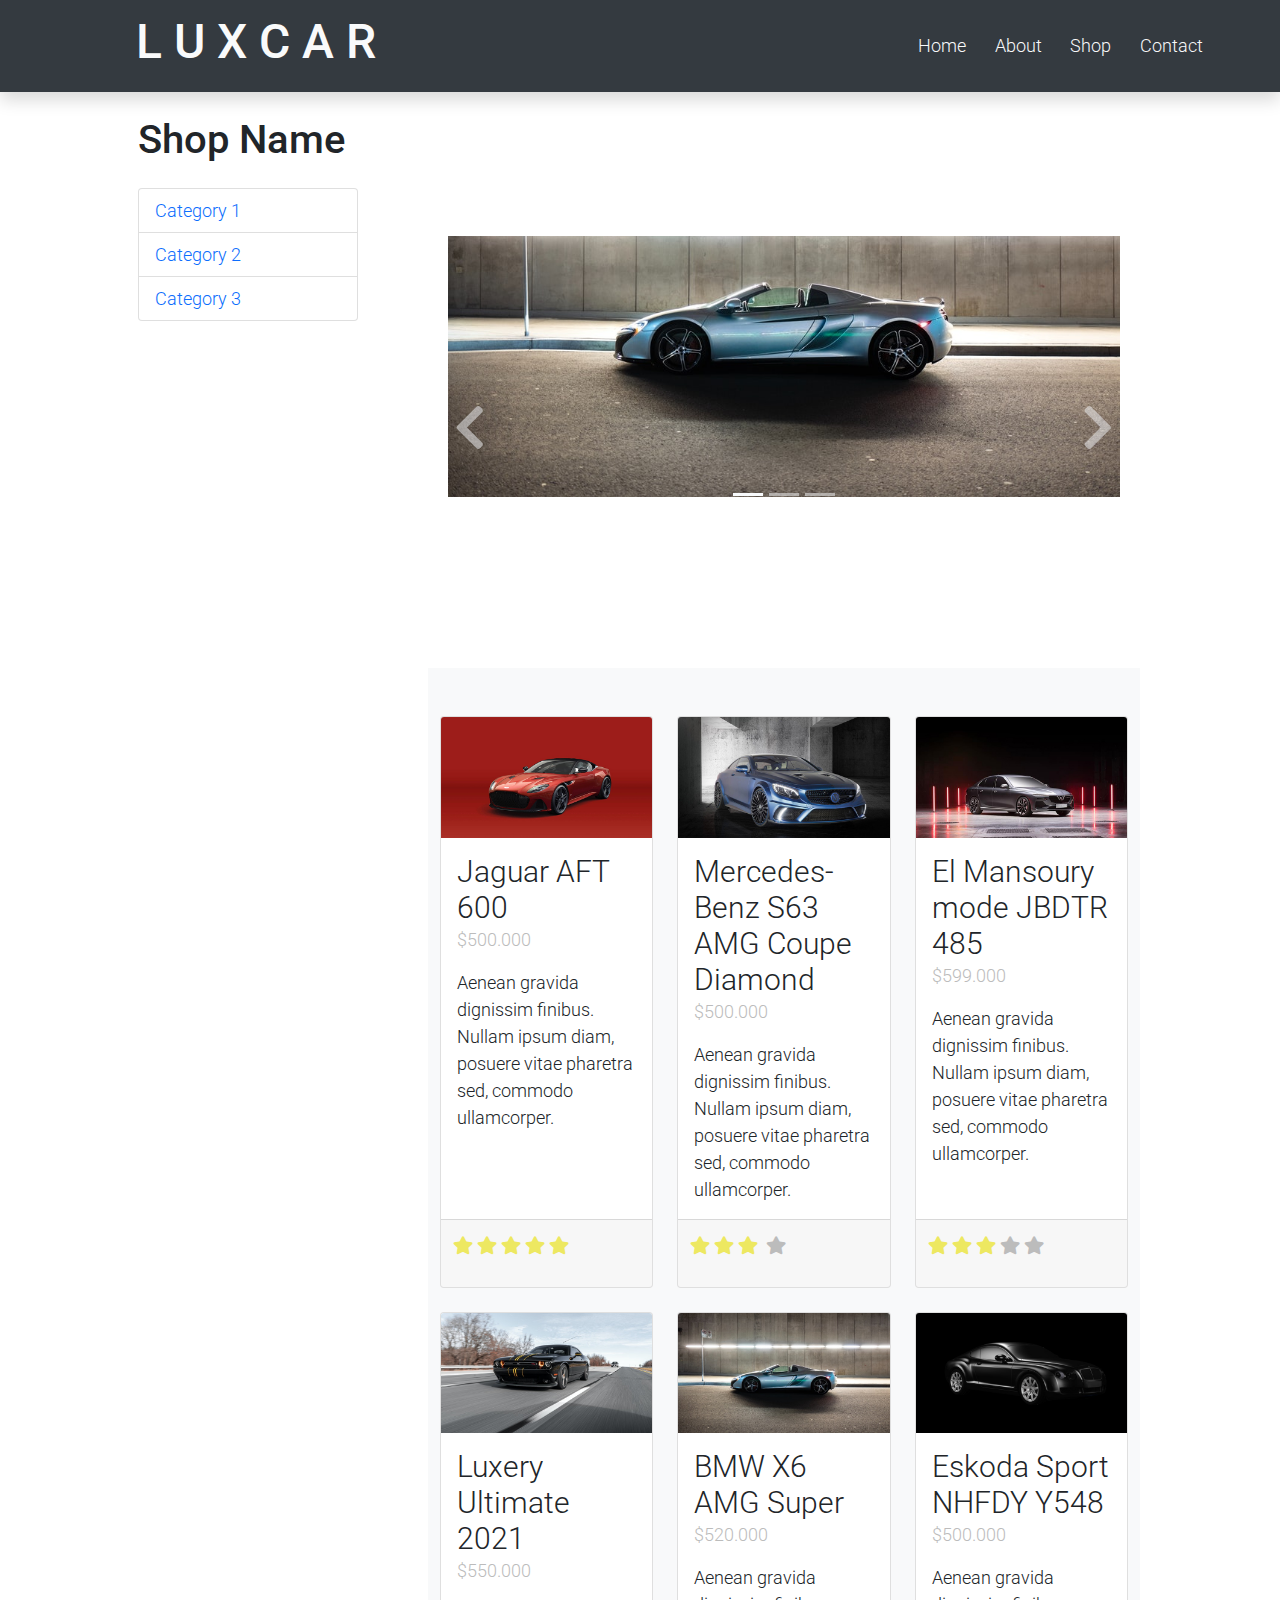
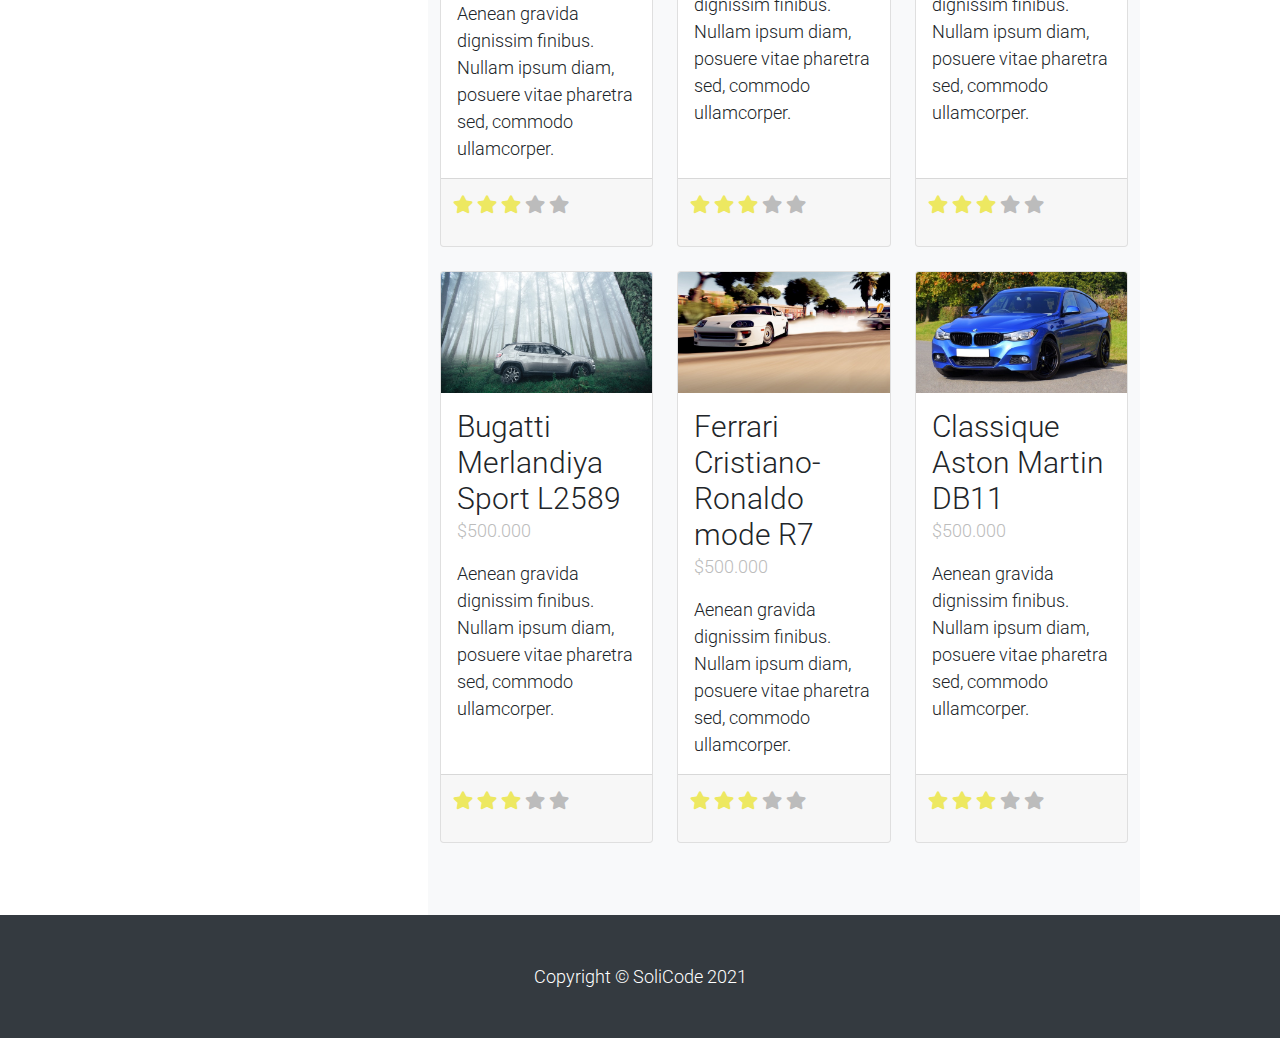
==== commit 92cd3ada: "final 2" ====
--- a/templatemo_559_zay_shop/index.html
+++ b/templatemo_559_zay_shop/index.html
@@ -1,5 +1,5 @@
 <!DOCTYPE html>
-<html lang="en"><head>
+<html lang="en" style=""><head>
     <title>LUXCAR</title>
     <meta charset="utf-8">
     <meta name="viewport" content="width=device-width, initial-scale=1">
@@ -23,466 +23,906 @@
 -->
 </head>
 
-<body>
-    <!-- Start Top Nav -->
+<body style="">
+<!-- Start Top Nav -->
+
     
-        
-    
-    <!-- Close Top Nav -->
-
-
-    <!-- Header -->
-    <nav style="background-color:#343a40;" class="navbar navbar-expand-lg navbar-light shadow">
-        <div class="container d-flex justify-content-between align-items-center">
-
-            <a class="navbar-brand text-success logo h1 align-self-center" href="index.html">
-                L U X C A R
-            </a>
-
-            <button class="navbar-toggler border-0" type="button" data-bs-toggle="collapse" data-bs-target="#templatemo_main_nav" aria-controls="navbarSupportedContent" aria-expanded="false" aria-label="Toggle navigation">
-                <span class="navbar-toggler-icon"></span>
-            </button>
-
-            <div class="align-self-center collapse navbar-collapse flex-fill  d-lg-flex justify-content-lg-between" id="templatemo_main_nav">
-                <div class="flex-fill">
-                    <ul class="nav navbar-nav d-flex justify-content-between mx-lg-auto">
-                        <li class="nav-item">
-                            <a class="nav-link" href="index.html">Home</a>
-                        </li>
-                        <li class="nav-item">
-                            <a class="nav-link" href="about.html">About</a>
-                        </li>
-                        <li class="nav-item">
-                            <a class="nav-link" href="shop.html">Shop</a>
-                        </li>
-                        <li class="nav-item">
-                            <a class="nav-link" href="contact.html">Contact</a>
-                        </li>
-                    </ul>
-                </div>
-                
+
+<!-- Close Top Nav -->
+
+
+<!-- Header -->
+<nav style="background-color:#343a40;" class="navbar navbar-expand-lg navbar-light shadow">
+    <div class="container d-flex justify-content-between align-items-center" style="margin-left: 124px;">
+
+        <a class="navbar-brand text-success logo h1 align-self-center" href="index.html">
+            L U X C A R
+        </a>
+
+        <button class="navbar-toggler border-0" type="button" data-bs-toggle="collapse" data-bs-target="#templatemo_main_nav" aria-controls="navbarSupportedContent" aria-expanded="false" aria-label="Toggle navigation">
+            <span class="navbar-toggler-icon"></span>
+        </button>
+
+        <div class="align-self-center collapse navbar-collapse flex-fill  d-lg-flex justify-content-lg-between" id="templatemo_main_nav">
+            <div class="flex-fill">
+                <ul class="nav navbar-nav d-flex justify-content-between mx-lg-auto" style="margin-left: 518px !important;">
+                    <li class="nav-item">
+                        <a class="nav-link" href="index.html">Home</a>
+                    </li>
+                    <li class="nav-item">
+                        <a class="nav-link" href="about.html">About</a>
+                    </li>
+                    <li class="nav-item">
+                        <a class="nav-link" href="shop.html">Shop</a>
+                    </li>
+                    <li class="nav-item">
+                        <a class="nav-link" href="contact.html">Contact</a>
+                    </li>
+                </ul>
             </div>
-
+            
         </div>
-    </nav><h1 class="my-4" style="margin-left: 50px !important;">Shop Name</h1>
-
-<div class="list-group" style="float:left;width:220px;margin-left:50px; ">
-          <a href="#categry1" class="list-group-item">Category 1</a>
-          <a href="#category2" class="list-group-item">Category 2</a>
-          <a href="#category3" class="list-group-item">Category 3</a>
-        </div>
-    <!-- Close Header -->
-
-
-
-    
-<div class="Smoada" style="margin-left:300px;margin-right:100px;margin-top:5px"> 
-      <!-- Modal -->
-      <div class="modal fade bg-white" id="templatemo_search" tabindex="-1" role="dialog" aria-labelledby="exampleModalLabel" aria-hidden="true">
-        <div class="modal-dialog modal-lg" role="document">
-            <div class="w-100 pt-1 mb-5 text-right">
-                <button type="button" class="btn-close" data-bs-dismiss="modal" aria-label="Close"></button>
+
+    </div>
+</nav>
+<div class="Sdiv" style="margin-left: 88px;">
+    <h1 class="my-4" style="margin-left: 50px !important;">Shop Name</h1>
+    <div class="list-group" style="float:left;width:220px;margin-left:50px; ">
+        <a href="#categry1" class="list-group-item">Category 1</a>
+        <a href="#category2" class="list-group-item">Category 2</a>
+        <a href="#category3" class="list-group-item">Category 3</a>
+      </div>
+  <!-- Close Header -->
+  
+  
+  
+  
+  <div class="Smoada" style="margin-left:300px;margin-right:100px;margin-top:5px"> 
+    <!-- Modal -->
+    <div class="modal fade bg-white" id="templatemo_search" tabindex="-1" role="dialog" aria-labelledby="exampleModalLabel" aria-hidden="true">
+      <div class="modal-dialog modal-lg" role="document">
+          <div class="w-100 pt-1 mb-5 text-right">
+              <button type="button" class="btn-close" data-bs-dismiss="modal" aria-label="Close"></button>
+          </div>
+          <form action="" method="get" class="modal-content modal-body border-0 p-0">
+              <div class="input-group mb-2">
+                  <input type="text" class="form-control" id="inputModalSearch" name="q" placeholder="Search ...">
+                  <button type="submit" class="input-group-text bg-success text-light">
+                      <i class="fa fa-fw fa-search text-white"></i>
+                  </button>
+              </div>
+          </form>
+      </div>
+  </div>
+  
+  
+  
+  <!-- Start Banner Hero -->
+  
+  
+  <div id="template-mo-zay-hero-carousel" class="carousel slide" data-bs-ride="carousel">
+      <ol class="carousel-indicators">
+          <li data-bs-target="#template-mo-zay-hero-carousel" data-bs-slide-to="0" class="active" style="margin-top: 150px;margin-bottom: 146px;"></li>
+          <li data-bs-target="#template-mo-zay-hero-carousel" data-bs-slide-to="1" class="" style="margin-top: 150px;"></li>
+          <li data-bs-target="#template-mo-zay-hero-carousel" data-bs-slide-to="2" class="" style="margin-top: 150px;"></li>
+      </ol>
+      <div class="carousel-inner">
+          <div class="carousel-item" style="background-color: white;">
+              <div class="container">
+                  <div class="row p-5">
+                      <div class="mx-auto col-md-8 col-lg-6 order-lg-last">
+                          <img class="img-fluid" src="./assets/img/banner_img_01.jpg" alt="">
+                      </div>
+                      
+                  </div>
+              </div>
+          </div>
+          <div class="carousel-item" style="background-color: white;">
+              <div class="container">
+                  <div class="row p-5">
+                      <div class="mx-auto col-md-8 col-lg-6 order-lg-last">
+                          <img class="img-fluid" src="./assets/img/banner_img_02.jpg" alt="">
+                      </div>
+                      
+                  </div>
+              </div>
+          </div>
+          <div class="carousel-item active" style="background-color: white;">
+              <div class="container">
+                  <div class="row p-5">
+                      <div class="mx-auto col-md-8 col-lg-6 order-lg-last">
+                          <img class="img-fluid" src="./assets/img/banner_img_03.jpg" alt="">
+                      </div>
+                      
+                  </div>
+              </div>
+          </div>
+      </div>
+      <a class="carousel-control-prev text-decoration-none w-auto ps-3" href="#template-mo-zay-hero-carousel" role="button" data-bs-slide="prev" style="margin-left: 50px;">
+          <i class="fas fa-chevron-left"></i>
+      </a>
+      <a class="carousel-control-next text-decoration-none w-auto pe-3" href="#template-mo-zay-hero-carousel" role="button" data-bs-slide="next" style="margin-right:50px;">
+          <i class="fas fa-chevron-right"></i>
+      </a>
+  </div>
+  <!-- End Banner Hero -->
+  <!-- Start Featured Product -->
+  <section class="bg-light">
+      <div class="container py-5">
+          
+          
+  <div class="row" id="categry1">
+              <div class="col-12 col-md-4 mb-4">
+                  <div class="card h-100">
+                      <a href="shop-single.html">
+                          <img src="./assets/img/feature_prod_01.jpg" class="card-img-top" alt="...">
+                      </a>
+                      <div class="card-body">
+                         <a href="shop-single.html" class="h2 text-decoration-none text-dark">
+                              Jaguar AFT 600
+                              
+                              </a>  
+                              <p class="text-muted text-right">$500.000</p><p>
+                         
+                          </p><p class="card-text">
+                              Aenean gravida dignissim finibus. Nullam ipsum diam, posuere vitae pharetra sed, commodo ullamcorper.
+                          </p>
+  
+  
+                          
+                      </div>
+  <div class="card-footer">
+                <ul class="list-unstyled d-flex justify-content-between">
+                              <li>
+                                  <i class="text-warning fa fa-star"></i>
+                                  <i class="text-warning fa fa-star"></i>
+                                  <i class="text-warning fa fa-star"></i>
+                                  <i class="text-warning fa fa-star"></i>
+                                  <i class="text-warning fa fa-star"></i>
+                              </li>
+                              
+                          </ul>  
             </div>
-            <form action="" method="get" class="modal-content modal-body border-0 p-0">
-                <div class="input-group mb-2">
-                    <input type="text" class="form-control" id="inputModalSearch" name="q" placeholder="Search ...">
-                    <button type="submit" class="input-group-text bg-success text-light">
-                        <i class="fa fa-fw fa-search text-white"></i>
-                    </button>
-                </div>
-            </form>
-        </div>
-    </div>
-
-
-
-    <!-- Start Banner Hero -->
-    
-
-<div id="template-mo-zay-hero-carousel" class="carousel slide" data-bs-ride="carousel">
-        <ol class="carousel-indicators">
-            <li data-bs-target="#template-mo-zay-hero-carousel" data-bs-slide-to="0" class=""></li>
-            <li data-bs-target="#template-mo-zay-hero-carousel" data-bs-slide-to="1" class=""></li>
-            <li data-bs-target="#template-mo-zay-hero-carousel" data-bs-slide-to="2" class="active"></li>
-        </ol>
-        <div class="carousel-inner">
-            <div class="carousel-item" style="background-color: white;">
-                <div class="container">
-                    <div class="row p-5">
-                        <div class="mx-auto col-md-8 col-lg-6 order-lg-last">
-                            <img class="img-fluid" src="./assets/img/banner_img_01.jpg" alt="">
-                        </div>
-                        
-                    </div>
-                </div>
+                  </div>
+              </div>
+              <div class="col-12 col-md-4 mb-4">
+                  <div class="card h-100">
+                      <a href="shop-single.html">
+                          <img src="./assets/img/feature_prod_02.jpg" class="card-img-top" alt="...">
+                      </a>
+                      <div class="card-body">
+  <a href="shop-single.html" class="h2 text-decoration-none text-dark">
+                              Mercedes-Benz S63 AMG Coupe Diamond 
+                              </a>
+                          
+                          <p class="text-muted text-right">$500.000</p> 
+                          
+                          <p class="card-text">
+                              Aenean gravida dignissim finibus. Nullam ipsum diam, posuere vitae pharetra sed, commodo ullamcorper.
+                          </p>
+  
+                          
+                      </div>
+  <div class="card-footer">
+                <ul class="list-unstyled d-flex justify-content-between">
+                              <li>
+                                  <i class="text-warning fa fa-star"></i>
+                                  <i class="text-warning fa fa-star"></i>
+                                  <i class="text-warning fa fa-star"></i>
+                                  <i class="text-warning fa fa-star600"></i>
+                                  <i class="text-muted fa fa-star"></i>
+                              </li>
+                              
+                          </ul>  
             </div>
-            <div class="carousel-item" style="background-color: white;">
-                <div class="container">
-                    <div class="row p-5">
-                        <div class="mx-auto col-md-8 col-lg-6 order-lg-last">
-                            <img class="img-fluid" src="./assets/img/banner_img_02.jpg" alt="">
-                        </div>
-                        
-                    </div>
-                </div>
+                  </div>
+              </div>
+              <div class="col-12 col-md-4 mb-4">
+                  <div class="card h-100">
+                      <a href="shop-single.html">
+                          <img src="./assets/img/feature_prod_03.jpg" class="card-img-top" alt="...">
+                      </a>
+                      <div class="card-body">
+                              <a href="shop-single.html" class="h2 text-decoration-none text-dark">
+                              El Mansoury mode JBDTR 485
+                              
+                              </a>
+                          
+                          <p class="text-muted text-right">$599.000</p>
+  
+  
+                          <p class="card-text">
+                              Aenean gravida dignissim finibus. Nullam ipsum diam, posuere vitae pharetra sed, commodo ullamcorper.
+                          </p>
+  
+  
+                          
+                      </div>
+     <div class="card-footer">
+                <ul class="list-unstyled d-flex justify-content-between">
+                              <li>
+                                  <i class="text-warning fa fa-star"></i>
+                                  <i class="text-warning fa fa-star"></i>
+                                  <i class="text-warning fa fa-star"></i>
+                                  <i class="text-muted fa fa-star"></i>
+                                  <i class="text-muted fa fa-star"></i>
+                              </li>
+                              
+                          </ul>  
             </div>
-            <div class="carousel-item active" style="background-color: white;">
-                <div class="container">
-                    <div class="row p-5">
-                        <div class="mx-auto col-md-8 col-lg-6 order-lg-last">
-                            <img class="img-fluid" src="./assets/img/banner_img_03.jpg" alt="">
-                        </div>
-                        
-                    </div>
-                </div>
+                  </div>
+              </div>
+          </div>
+  <div class="row" id="category2">
+              <div class="col-12 col-md-4 mb-4">
+                  <div class="card h-100">
+                      <a href="shop-single.html">
+                          <img src="./assets/img/pexels-garvin-st-villier-3311574.jpg" class="card-img-top" alt="...">
+                      </a>
+                      <div class="card-body">
+                         <a href="shop-single.html" class="h2 text-decoration-none text-dark">
+                              Luxery Ultimate 2021
+                              
+                              </a>  
+                              <p class="text-muted text-right">$550.000</p><p>
+                         
+                          </p><p class="card-text">
+                              Aenean gravida dignissim finibus. Nullam ipsum diam, posuere vitae pharetra sed, commodo ullamcorper.
+                          </p>
+  
+  
+                          
+                      </div>
+  <div class="card-footer">
+                <ul class="list-unstyled d-flex justify-content-between">
+                              <li>
+                                  <i class="text-warning fa fa-star"></i>
+                                  <i class="text-warning fa fa-star"></i>
+                                  <i class="text-warning fa fa-star"></i>
+                                  <i class="text-muted fa fa-star"></i>
+                                  <i class="text-muted fa fa-star"></i>
+                              </li>
+                              
+                          </ul>  
             </div>
-        </div>
-        <a class="carousel-control-prev text-decoration-none w-auto ps-3" href="#template-mo-zay-hero-carousel" role="button" data-bs-slide="prev">
-            <i class="fas fa-chevron-left"></i>
-        </a>
-        <a class="carousel-control-next text-decoration-none w-auto pe-3" href="#template-mo-zay-hero-carousel" role="button" data-bs-slide="next">
-            <i class="fas fa-chevron-right"></i>
-        </a>
-    </div>
-    <!-- End Banner Hero -->
-    <!-- Start Featured Product -->
-    <section class="bg-light">
-        <div class="container py-5">
-            
-            
-    <div class="row" id="categry1">
-                <div class="col-12 col-md-4 mb-4">
-                    <div class="card h-100">
-                        <a href="shop-single.html">
-                            <img src="./assets/img/feature_prod_01.jpg" class="card-img-top" alt="...">
-                        </a>
-                        <div class="card-body">
-                           <a href="shop-single.html" class="h2 text-decoration-none text-dark">
-                                Jaguar AFT 600
-                                
-                                </a>  
-                                <p class="text-muted text-right">$500.000</p><p>
-                           
-                            </p><p class="card-text">
-                                Aenean gravida dignissim finibus. Nullam ipsum diam, posuere vitae pharetra sed, commodo ullamcorper.
-                            </p>
-
-    
-                            
-                        </div>
-    <div class="card-footer">
-                  <ul class="list-unstyled d-flex justify-content-between">
-                                <li>
-                                    <i class="text-warning fa fa-star"></i>
-                                    <i class="text-warning fa fa-star"></i>
-                                    <i class="text-warning fa fa-star"></i>
-                                    <i class="text-warning fa fa-star"></i>
-                                    <i class="text-warning fa fa-star"></i>
-                                </li>
-                                
-                            </ul>  
-              </div>
-                    </div>
-                </div>
-                <div class="col-12 col-md-4 mb-4">
-                    <div class="card h-100">
-                        <a href="shop-single.html">
-                            <img src="./assets/img/feature_prod_02.jpg" class="card-img-top" alt="...">
-                        </a>
-                        <div class="card-body">
-    <a href="shop-single.html" class="h2 text-decoration-none text-dark">
-                                Mercedes-Benz S63 AMG Coupe Diamond 
-                                </a>
-                            
-                            <p class="text-muted text-right">$500.000</p> 
-                            
-                            <p class="card-text">
-                                Aenean gravida dignissim finibus. Nullam ipsum diam, posuere vitae pharetra sed, commodo ullamcorper.
-                            </p>
-    
-                            
-                        </div>
-    <div class="card-footer">
-                  <ul class="list-unstyled d-flex justify-content-between">
-                                <li>
-                                    <i class="text-warning fa fa-star"></i>
-                                    <i class="text-warning fa fa-star"></i>
-                                    <i class="text-warning fa fa-star"></i>
-                                    <i class="text-warning fa fa-star600"></i>
-                                    <i class="text-muted fa fa-star"></i>
-                                </li>
-                                
-                            </ul>  
-              </div>
-                    </div>
-                </div>
-                <div class="col-12 col-md-4 mb-4">
-                    <div class="card h-100">
-                        <a href="shop-single.html">
-                            <img src="./assets/img/feature_prod_03.jpg" class="card-img-top" alt="...">
-                        </a>
-                        <div class="card-body">
-                                <a href="shop-single.html" class="h2 text-decoration-none text-dark">
-                                El Mansoury mode JBDTR 485
-                                
-                                </a>
-                            
-                            <p class="text-muted text-right">$599.000</p>
-
-
-                            <p class="card-text">
-                                Aenean gravida dignissim finibus. Nullam ipsum diam, posuere vitae pharetra sed, commodo ullamcorper.
-                            </p>
- 
-
-                            
-                        </div>
-       <div class="card-footer">
-                  <ul class="list-unstyled d-flex justify-content-between">
-                                <li>
-                                    <i class="text-warning fa fa-star"></i>
-                                    <i class="text-warning fa fa-star"></i>
-                                    <i class="text-warning fa fa-star"></i>
-                                    <i class="text-muted fa fa-star"></i>
-                                    <i class="text-muted fa fa-star"></i>
-                                </li>
-                                
-                            </ul>  
-              </div>
-                    </div>
-                </div>
+                  </div>
+              </div>
+              <div class="col-12 col-md-4 mb-4">
+                  <div class="card h-100">
+                      <a href="shop-single.html">
+                          <img src="./assets/img/pexels-william-sun-1098662.jpg" class="card-img-top" alt="...">
+                      </a>
+                      <div class="card-body">
+  <a href="shop-single.html" class="h2 text-decoration-none text-dark">
+                              BMW X6 AMG Super 
+                              </a>
+                          
+                          <p class="text-muted text-right">$520.000</p> 
+                          
+                          <p class="card-text">
+                              Aenean gravida dignissim finibus. Nullam ipsum diam, posuere vitae pharetra sed, commodo ullamcorper.
+                          </p>
+  
+                          
+                      </div>
+  <div class="card-footer">
+                <ul class="list-unstyled d-flex justify-content-between">
+                              <li>
+                                  <i class="text-warning fa fa-star"></i>
+                                  <i class="text-warning fa fa-star"></i>
+                                  <i class="text-warning fa fa-star"></i>
+                                  <i class="text-muted fa fa-star"></i>
+                                  <i class="text-muted fa fa-star"></i>
+                              </li>
+                              
+                          </ul>  
             </div>
-<div class="row" id="category2">
-                <div class="col-12 col-md-4 mb-4">
-                    <div class="card h-100">
-                        <a href="shop-single.html">
-                            <img src="./assets/img/pexels-garvin-st-villier-3311574.jpg" class="card-img-top" alt="...">
-                        </a>
-                        <div class="card-body">
-                           <a href="shop-single.html" class="h2 text-decoration-none text-dark">
-                                Luxery Ultimate 2021
-                                
-                                </a>  
-                                <p class="text-muted text-right">$550.000</p><p>
-                           
-                            </p><p class="card-text">
-                                Aenean gravida dignissim finibus. Nullam ipsum diam, posuere vitae pharetra sed, commodo ullamcorper.
-                            </p>
-
-    
-                            
-                        </div>
-    <div class="card-footer">
-                  <ul class="list-unstyled d-flex justify-content-between">
-                                <li>
-                                    <i class="text-warning fa fa-star"></i>
-                                    <i class="text-warning fa fa-star"></i>
-                                    <i class="text-warning fa fa-star"></i>
-                                    <i class="text-muted fa fa-star"></i>
-                                    <i class="text-muted fa fa-star"></i>
-                                </li>
-                                
-                            </ul>  
-              </div>
-                    </div>
-                </div>
-                <div class="col-12 col-md-4 mb-4">
-                    <div class="card h-100">
-                        <a href="shop-single.html">
-                            <img src="./assets/img/pexels-william-sun-1098662.jpg" class="card-img-top" alt="...">
-                        </a>
-                        <div class="card-body">
-    <a href="shop-single.html" class="h2 text-decoration-none text-dark">
-                                BMW X6 AMG Super 
-                                </a>
-                            
-                            <p class="text-muted text-right">$520.000</p> 
-                            
-                            <p class="card-text">
-                                Aenean gravida dignissim finibus. Nullam ipsum diam, posuere vitae pharetra sed, commodo ullamcorper.
-                            </p>
-    
-                            
-                        </div>
-    <div class="card-footer">
-                  <ul class="list-unstyled d-flex justify-content-between">
-                                <li>
-                                    <i class="text-warning fa fa-star"></i>
-                                    <i class="text-warning fa fa-star"></i>
-                                    <i class="text-warning fa fa-star"></i>
-                                    <i class="text-muted fa fa-star"></i>
-                                    <i class="text-muted fa fa-star"></i>
-                                </li>
-                                
-                            </ul>  
-              </div>
-                    </div>
-                </div>
-                <div class="col-12 col-md-4 mb-4">
-                    <div class="card h-100">
-                        <a href="shop-single.html">
-                            <img src="./assets/img/pexels-pixabay-261985.jpg" class="card-img-top" alt="...">
-                        </a>
-                        <div class="card-body">
-                                <a href="shop-single.html" class="h2 text-decoration-none text-dark">
-                                Eskoda Sport NHFDY Y548
-                                
-                                </a>
-                            
-                            <p class="text-muted text-right">$500.000</p>
-
-
-                            <p class="card-text">
-                                Aenean gravida dignissim finibus. Nullam ipsum diam, posuere vitae pharetra sed, commodo ullamcorper.
-                            </p>
- 
-
-                            
-                        </div>
-       <div class="card-footer">
-                  <ul class="list-unstyled d-flex justify-content-between">
-                                <li>
-                                    <i class="text-warning fa fa-star"></i>
-                                    <i class="text-warning fa fa-star"></i>
-                                    <i class="text-warning fa fa-star"></i>
-                                    <i class="text-muted fa fa-star"></i>
-                                    <i class="text-muted fa fa-star"></i>
-                                </li>
-                                
-                            </ul>  
-              </div>
-                    </div>
-                </div>
-            </div><div class="row" id="category3">
-                <div class="col-12 col-md-4 mb-4">
-                    <div class="card h-100">
-                        <a href="shop-single.html">
-                            <img src="./assets/img/pexels-julio-nery-1687147.jpg" class="card-img-top" alt="...">
-                        </a>
-                        <div class="card-body">
-                           <a href="shop-single.html" class="h2 text-decoration-none text-dark">
-                                Bugatti Merlandiya Sport L2589
-                                
-                                </a>  
-                                <p class="text-muted text-right">$500.000</p><p>
-                           
-                            </p><p class="card-text">
-                                Aenean gravida dignissim finibus. Nullam ipsum diam, posuere vitae pharetra sed, commodo ullamcorper.
-                            </p>
-
-    
-                            
-                        </div>
-    <div class="card-footer">
-                  <ul class="list-unstyled d-flex justify-content-between">
-                                <li>
-                                    <i class="text-warning fa fa-star"></i>
-                                    <i class="text-warning fa fa-star"></i>
-                                    <i class="text-warning fa fa-star"></i>
-                                    <i class="text-muted fa fa-star"></i>
-                                    <i class="text-muted fa fa-star"></i>
-                                </li>
-                                
-                            </ul>  
-              </div>
-                    </div>
-                </div>
-                <div class="col-12 col-md-4 mb-4">
-                    <div class="card h-100">
-                        <a href="shop-single.html">
-                            <img src="./assets/img/pexels-pixabay-274974.jpg" class="card-img-top" alt="...">
-                        </a>
-                        <div class="card-body">
-    <a href="shop-single.html" class="h2 text-decoration-none text-dark">
-                                Ferrari Cristiano-Ronaldo mode R7 
-                                </a>
-                            
-                            <p class="text-muted text-right">$500.000</p> 
-                            
-                            <p class="card-text">
-                                Aenean gravida dignissim finibus. Nullam ipsum diam, posuere vitae pharetra sed, commodo ullamcorper.
-                            </p>
-    
-                            
-                        </div>
-    <div class="card-footer">
-                  <ul class="list-unstyled d-flex justify-content-between">
-                                <li>
-                                    <i class="text-warning fa fa-star"></i>
-                                    <i class="text-warning fa fa-star"></i>
-                                    <i class="text-warning fa fa-star"></i>
-                                    <i class="text-muted fa fa-star"></i>
-                                    <i class="text-muted fa fa-star"></i>
-                                </li>
-                                
-                            </ul>  
-              </div>
-                    </div>
-                </div>
-                <div class="col-12 col-md-4 mb-4">
-                    <div class="card h-100">
-                        <a href="shop-single.html">
-                            <img src="./assets/img/pexels-mike-170811.jpg" class="card-img-top" alt="...">
-                        </a>
-                        <div class="card-body">
-                                <a href="shop-single.html" class="h2 text-decoration-none text-dark">
-                                Classique Aston Martin DB11
-                                
-                                </a>
-                            
-                            <p class="text-muted text-right">$500.000</p>
-
-
-                            <p class="card-text">
-                                Aenean gravida dignissim finibus. Nullam ipsum diam, posuere vitae pharetra sed, commodo ullamcorper.
-                            </p>
- 
-
-                            
-                        </div>
-       <div class="card-footer">
-                  <ul class="list-unstyled d-flex justify-content-between">
-                                <li>
-                                    <i class="text-warning fa fa-star"></i>
-                                    <i class="text-warning fa fa-star"></i>
-                                    <i class="text-warning fa fa-star"></i>
-                                    <i class="text-muted fa fa-star"></i>
-                                    <i class="text-muted fa fa-star"></i>
-                                </li>
-                                
-                            </ul>  
-              </div>
-                    </div>
-                </div>
+                  </div>
+              </div>
+              <div class="col-12 col-md-4 mb-4">
+                  <div class="card h-100">
+                      <a href="shop-single.html">
+                          <img src="./assets/img/pexels-pixabay-261985.jpg" class="card-img-top" alt="...">
+                      </a>
+                      <div class="card-body">
+                              <a href="shop-single.html" class="h2 text-decoration-none text-dark">
+                              Eskoda Sport NHFDY Y548
+                              
+                              </a>
+                          
+                          <p class="text-muted text-right">$500.000</p>
+  
+  
+                          <p class="card-text">
+                              Aenean gravida dignissim finibus. Nullam ipsum diam, posuere vitae pharetra sed, commodo ullamcorper.
+                          </p>
+  
+  
+                          
+                      </div>
+     <div class="card-footer">
+                <ul class="list-unstyled d-flex justify-content-between">
+                              <li>
+                                  <i class="text-warning fa fa-star"></i>
+                                  <i class="text-warning fa fa-star"></i>
+                                  <i class="text-warning fa fa-star"></i>
+                                  <i class="text-muted fa fa-star"></i>
+                                  <i class="text-muted fa fa-star"></i>
+                              </li>
+                              
+                          </ul>  
             </div>
-        </div>
-    </section>
-    <!-- End Featured Product -->
-</div>
-
-
-    
-
-    <!-- Start Footer -->
-    <footer class="bg-dark" id="tempaltemo_footer">
-        
-
-        <div class="py-5 bg-dark">
-            <div class="container">
-    <p class="m-0 text-center text-white">Copyright © SoliCode 2021</p>
+                  </div>
+              </div>
+          </div><div class="row" id="category3">
+              <div class="col-12 col-md-4 mb-4">
+                  <div class="card h-100">
+                      <a href="shop-single.html">
+                          <img src="./assets/img/pexels-julio-nery-1687147.jpg" class="card-img-top" alt="...">
+                      </a>
+                      <div class="card-body">
+                         <a href="shop-single.html" class="h2 text-decoration-none text-dark">
+                              Bugatti Merlandiya Sport L2589
+                              
+                              </a>  
+                              <p class="text-muted text-right">$500.000</p><p>
+                         
+                          </p><p class="card-text">
+                              Aenean gravida dignissim finibus. Nullam ipsum diam, posuere vitae pharetra sed, commodo ullamcorper.
+                          </p>
+  
+  
+                          
+                      </div>
+  <div class="card-footer">
+                <ul class="list-unstyled d-flex justify-content-between">
+                              <li>
+                                  <i class="text-warning fa fa-star"></i>
+                                  <i class="text-warning fa fa-star"></i>
+                                  <i class="text-warning fa fa-star"></i>
+                                  <i class="text-muted fa fa-star"></i>
+                                  <i class="text-muted fa fa-star"></i>
+                              </li>
+                              
+                          </ul>  
             </div>
-        </div>
-
-    </footer>
-    <!-- End Footer -->
-
-    <!-- Start Script -->
-    <script src="assets/js/jquery-1.11.0.min.js"></script>
-    <script src="assets/js/jquery-migrate-1.2.1.min.js"></script>
-    <script src="assets/js/bootstrap.bundle.min.js"></script>
-    <script src="assets/js/templatemo.js"></script>
-    <script src="assets/js/custom.js"></script>
-    <!-- End Script -->
+                  </div>
+              </div>
+              <div class="col-12 col-md-4 mb-4">
+                  <div class="card h-100">
+                      <a href="shop-single.html">
+                          <img src="./assets/img/pexels-pixabay-274974.jpg" class="card-img-top" alt="...">
+                      </a>
+                      <div class="card-body">
+  <a href="shop-single.html" class="h2 text-decoration-none text-dark">
+                              Ferrari Cristiano-Ronaldo mode R7 
+                              </a>
+                          
+                          <p class="text-muted text-right">$500.000</p> 
+                          
+                          <p class="card-text">
+                              Aenean gravida dignissim finibus. Nullam ipsum diam, posuere vitae pharetra sed, commodo ullamcorper.
+                          </p>
+  
+                          
+                      </div>
+  <div class="card-footer">
+                <ul class="list-unstyled d-flex justify-content-between">
+                              <li>
+                                  <i class="text-warning fa fa-star"></i>
+                                  <i class="text-warning fa fa-star"></i>
+                                  <i class="text-warning fa fa-star"></i>
+                                  <i class="text-muted fa fa-star"></i>
+                                  <i class="text-muted fa fa-star"></i>
+                              </li>
+                              
+                          </ul>  
+            </div>
+                  </div>
+              </div>
+              <div class="col-12 col-md-4 mb-4">
+                  <div class="card h-100">
+                      <a href="shop-single.html">
+                          <img src="./assets/img/pexels-mike-170811.jpg" class="card-img-top" alt="...">
+                      </a>
+                      <div class="card-body">
+                              <a href="shop-single.html" class="h2 text-decoration-none text-dark">
+                              Classique Aston Martin DB11
+                              
+                              </a>
+                          
+                          <p class="text-muted text-right">$500.000</p>
+  
+  
+                          <p class="card-text">
+                              Aenean gravida dignissim finibus. Nullam ipsum diam, posuere vitae pharetra sed, commodo ullamcorper.
+                          </p>
+  
+  
+                          
+                      </div>
+     <div class="card-footer">
+                <ul class="list-unstyled d-flex justify-content-between">
+                              <li>
+                                  <i class="text-warning fa fa-star"></i>
+                                  <i class="text-warning fa fa-star"></i>
+                                  <i class="text-warning fa fa-star"></i>
+                                  <i class="text-muted fa fa-star"></i>
+                                  <i class="text-muted fa fa-star"></i>
+                              </li>
+                              
+                          </ul>  
+            </div>
+                  </div>
+              </div>
+          </div>
+      </div>
+  </section>
+  <!-- End Featured Product -->
+  </div>
+  
+  
+  
+  
+  <!-- Start Footer -->
+  
+  <!-- End Footer -->
+  
+  <!-- Start Script -->
+  <script src="assets/js/jquery-1.11.0.min.js"></script>
+  <script src="assets/js/jquery-migrate-1.2.1.min.js"></script>
+  <script src="assets/js/bootstrap.bundle.min.js"></script>
+  <script src="assets/js/templatemo.js"></script>
+  <script src="assets/js/custom.js"></script>
+  <!-- End Script -->
+  <!-- Code injected by live-server -->
+  <script type="text/javascript">
+  // <![CDATA[  <-- For SVG support
+  if ('WebSocket' in window) {
+      (function () {
+          function refreshCSS() {
+              var sheets = [].slice.call(document.getElementsByTagName("link"));
+              var head = document.getElementsByTagName("head")[0];
+              for (var i = 0; i < sheets.length; ++i) {
+                  var elem = sheets[i];
+                  var parent = elem.parentElement || head;
+                  parent.removeChild(elem);
+                  var rel = elem.rel;
+                  if (elem.href && typeof rel != "string" || rel.length == 0 || rel.toLowerCase() == "stylesheet") {
+                      var url = elem.href.replace(/(&|\?)_cacheOverride=\d+/, '');
+                      elem.href = url + (url.indexOf('?') >= 0 ? '&' : '?') + '_cacheOverride=' + (new Date().valueOf());
+                  }
+                  parent.appendChild(elem);
+              }
+          }
+          var protocol = window.location.protocol === 'http:' ? 'ws://' : 'wss://';
+          var address = protocol + window.location.host + window.location.pathname + '/ws';
+          var socket = new WebSocket(address);
+          socket.onmessage = function (msg) {
+              if (msg.data == 'reload') window.location.reload();
+              else if (msg.data == 'refreshcss') refreshCSS();
+          };
+          if (sessionStorage && !sessionStorage.getItem('IsThisFirstTime_Log_From_LiveServer')) {
+              console.log('Live reload enabled.');
+              sessionStorage.setItem('IsThisFirstTime_Log_From_LiveServer', true);
+          }
+      })();
+  }
+  else {
+      console.error('Upgrade your browser. This Browser is NOT supported WebSocket for Live-Reloading.');
+  }
+  // ]]>
+  </script>
+  
+  <!-- Code injected by live-server -->
+  <script type="text/javascript">
+  // <![CDATA[  <-- For SVG support
+  if ('WebSocket' in window) {
+      (function () {
+          function refreshCSS() {
+              var sheets = [].slice.call(document.getElementsByTagName("link"));
+              var head = document.getElementsByTagName("head")[0];
+              for (var i = 0; i < sheets.length; ++i) {
+                  var elem = sheets[i];
+                  var parent = elem.parentElement || head;
+                  parent.removeChild(elem);
+                  var rel = elem.rel;
+                  if (elem.href && typeof rel != "string" || rel.length == 0 || rel.toLowerCase() == "stylesheet") {
+                      var url = elem.href.replace(/(&|\?)_cacheOverride=\d+/, '');
+                      elem.href = url + (url.indexOf('?') >= 0 ? '&' : '?') + '_cacheOverride=' + (new Date().valueOf());
+                  }
+                  parent.appendChild(elem);
+              }
+          }
+          var protocol = window.location.protocol === 'http:' ? 'ws://' : 'wss://';
+          var address = protocol + window.location.host + window.location.pathname + '/ws';
+          var socket = new WebSocket(address);
+          socket.onmessage = function (msg) {
+              if (msg.data == 'reload') window.location.reload();
+              else if (msg.data == 'refreshcss') refreshCSS();
+          };
+          if (sessionStorage && !sessionStorage.getItem('IsThisFirstTime_Log_From_LiveServer')) {
+              console.log('Live reload enabled.');
+              sessionStorage.setItem('IsThisFirstTime_Log_From_LiveServer', true);
+          }
+      })();
+  }
+  else {
+      console.error('Upgrade your browser. This Browser is NOT supported WebSocket for Live-Reloading.');
+  }
+  // ]]>
+  </script><!-- Code injected by live-server -->
+  <script type="text/javascript">
+  // <![CDATA[  <-- For SVG support
+  if ('WebSocket' in window) {
+      (function () {
+          function refreshCSS() {
+              var sheets = [].slice.call(document.getElementsByTagName("link"));
+              var head = document.getElementsByTagName("head")[0];
+              for (var i = 0; i < sheets.length; ++i) {
+                  var elem = sheets[i];
+                  var parent = elem.parentElement || head;
+                  parent.removeChild(elem);
+                  var rel = elem.rel;
+                  if (elem.href && typeof rel != "string" || rel.length == 0 || rel.toLowerCase() == "stylesheet") {
+                      var url = elem.href.replace(/(&|\?)_cacheOverride=\d+/, '');
+                      elem.href = url + (url.indexOf('?') >= 0 ? '&' : '?') + '_cacheOverride=' + (new Date().valueOf());
+                  }
+                  parent.appendChild(elem);
+              }
+          }
+          var protocol = window.location.protocol === 'http:' ? 'ws://' : 'wss://';
+          var address = protocol + window.location.host + window.location.pathname + '/ws';
+          var socket = new WebSocket(address);
+          socket.onmessage = function (msg) {
+              if (msg.data == 'reload') window.location.reload();
+              else if (msg.data == 'refreshcss') refreshCSS();
+          };
+          if (sessionStorage && !sessionStorage.getItem('IsThisFirstTime_Log_From_LiveServer')) {
+              console.log('Live reload enabled.');
+              sessionStorage.setItem('IsThisFirstTime_Log_From_LiveServer', true);
+          }
+      })();
+  }
+  else {
+      console.error('Upgrade your browser. This Browser is NOT supported WebSocket for Live-Reloading.');
+  }
+  // ]]>
+  </script><!-- Code injected by live-server -->
+  <script type="text/javascript">
+  // <![CDATA[  <-- For SVG support
+  if ('WebSocket' in window) {
+      (function () {
+          function refreshCSS() {
+              var sheets = [].slice.call(document.getElementsByTagName("link"));
+              var head = document.getElementsByTagName("head")[0];
+              for (var i = 0; i < sheets.length; ++i) {
+                  var elem = sheets[i];
+                  var parent = elem.parentElement || head;
+                  parent.removeChild(elem);
+                  var rel = elem.rel;
+                  if (elem.href && typeof rel != "string" || rel.length == 0 || rel.toLowerCase() == "stylesheet") {
+                      var url = elem.href.replace(/(&|\?)_cacheOverride=\d+/, '');
+                      elem.href = url + (url.indexOf('?') >= 0 ? '&' : '?') + '_cacheOverride=' + (new Date().valueOf());
+                  }
+                  parent.appendChild(elem);
+              }
+          }
+          var protocol = window.location.protocol === 'http:' ? 'ws://' : 'wss://';
+          var address = protocol + window.location.host + window.location.pathname + '/ws';
+          var socket = new WebSocket(address);
+          socket.onmessage = function (msg) {
+              if (msg.data == 'reload') window.location.reload();
+              else if (msg.data == 'refreshcss') refreshCSS();
+          };
+          if (sessionStorage && !sessionStorage.getItem('IsThisFirstTime_Log_From_LiveServer')) {
+              console.log('Live reload enabled.');
+              sessionStorage.setItem('IsThisFirstTime_Log_From_LiveServer', true);
+          }
+      })();
+  }
+  else {
+      console.error('Upgrade your browser. This Browser is NOT supported WebSocket for Live-Reloading.');
+  }
+  // ]]>
+  </script><!-- Code injected by live-server -->
+  <script type="text/javascript">
+  // <![CDATA[  <-- For SVG support
+  if ('WebSocket' in window) {
+      (function () {
+          function refreshCSS() {
+              var sheets = [].slice.call(document.getElementsByTagName("link"));
+              var head = document.getElementsByTagName("head")[0];
+              for (var i = 0; i < sheets.length; ++i) {
+                  var elem = sheets[i];
+                  var parent = elem.parentElement || head;
+                  parent.removeChild(elem);
+                  var rel = elem.rel;
+                  if (elem.href && typeof rel != "string" || rel.length == 0 || rel.toLowerCase() == "stylesheet") {
+                      var url = elem.href.replace(/(&|\?)_cacheOverride=\d+/, '');
+                      elem.href = url + (url.indexOf('?') >= 0 ? '&' : '?') + '_cacheOverride=' + (new Date().valueOf());
+                  }
+                  parent.appendChild(elem);
+              }
+          }
+          var protocol = window.location.protocol === 'http:' ? 'ws://' : 'wss://';
+          var address = protocol + window.location.host + window.location.pathname + '/ws';
+          var socket = new WebSocket(address);
+          socket.onmessage = function (msg) {
+              if (msg.data == 'reload') window.location.reload();
+              else if (msg.data == 'refreshcss') refreshCSS();
+          };
+          if (sessionStorage && !sessionStorage.getItem('IsThisFirstTime_Log_From_LiveServer')) {
+              console.log('Live reload enabled.');
+              sessionStorage.setItem('IsThisFirstTime_Log_From_LiveServer', true);
+          }
+      })();
+  }
+  else {
+      console.error('Upgrade your browser. This Browser is NOT supported WebSocket for Live-Reloading.');
+  }
+  // ]]>
+  </script><!-- Code injected by live-server -->
+  <script type="text/javascript">
+  // <![CDATA[  <-- For SVG support
+  if ('WebSocket' in window) {
+      (function () {
+          function refreshCSS() {
+              var sheets = [].slice.call(document.getElementsByTagName("link"));
+              var head = document.getElementsByTagName("head")[0];
+              for (var i = 0; i < sheets.length; ++i) {
+                  var elem = sheets[i];
+                  var parent = elem.parentElement || head;
+                  parent.removeChild(elem);
+                  var rel = elem.rel;
+                  if (elem.href && typeof rel != "string" || rel.length == 0 || rel.toLowerCase() == "stylesheet") {
+                      var url = elem.href.replace(/(&|\?)_cacheOverride=\d+/, '');
+                      elem.href = url + (url.indexOf('?') >= 0 ? '&' : '?') + '_cacheOverride=' + (new Date().valueOf());
+                  }
+                  parent.appendChild(elem);
+              }
+          }
+          var protocol = window.location.protocol === 'http:' ? 'ws://' : 'wss://';
+          var address = protocol + window.location.host + window.location.pathname + '/ws';
+          var socket = new WebSocket(address);
+          socket.onmessage = function (msg) {
+              if (msg.data == 'reload') window.location.reload();
+              else if (msg.data == 'refreshcss') refreshCSS();
+          };
+          if (sessionStorage && !sessionStorage.getItem('IsThisFirstTime_Log_From_LiveServer')) {
+              console.log('Live reload enabled.');
+              sessionStorage.setItem('IsThisFirstTime_Log_From_LiveServer', true);
+          }
+      })();
+  }
+  else {
+      console.error('Upgrade your browser. This Browser is NOT supported WebSocket for Live-Reloading.');
+  }
+  // ]]>
+  </script><!-- Code injected by live-server -->
+  <script type="text/javascript">
+  // <![CDATA[  <-- For SVG support
+  if ('WebSocket' in window) {
+      (function () {
+          function refreshCSS() {
+              var sheets = [].slice.call(document.getElementsByTagName("link"));
+              var head = document.getElementsByTagName("head")[0];
+              for (var i = 0; i < sheets.length; ++i) {
+                  var elem = sheets[i];
+                  var parent = elem.parentElement || head;
+                  parent.removeChild(elem);
+                  var rel = elem.rel;
+                  if (elem.href && typeof rel != "string" || rel.length == 0 || rel.toLowerCase() == "stylesheet") {
+                      var url = elem.href.replace(/(&|\?)_cacheOverride=\d+/, '');
+                      elem.href = url + (url.indexOf('?') >= 0 ? '&' : '?') + '_cacheOverride=' + (new Date().valueOf());
+                  }
+                  parent.appendChild(elem);
+              }
+          }
+          var protocol = window.location.protocol === 'http:' ? 'ws://' : 'wss://';
+          var address = protocol + window.location.host + window.location.pathname + '/ws';
+          var socket = new WebSocket(address);
+          socket.onmessage = function (msg) {
+              if (msg.data == 'reload') window.location.reload();
+              else if (msg.data == 'refreshcss') refreshCSS();
+          };
+          if (sessionStorage && !sessionStorage.getItem('IsThisFirstTime_Log_From_LiveServer')) {
+              console.log('Live reload enabled.');
+              sessionStorage.setItem('IsThisFirstTime_Log_From_LiveServer', true);
+          }
+      })();
+  }
+  else {
+      console.error('Upgrade your browser. This Browser is NOT supported WebSocket for Live-Reloading.');
+  }
+  // ]]>
+  </script><!-- Code injected by live-server -->
+  <script type="text/javascript">
+  // <![CDATA[  <-- For SVG support
+  if ('WebSocket' in window) {
+      (function () {
+          function refreshCSS() {
+              var sheets = [].slice.call(document.getElementsByTagName("link"));
+              var head = document.getElementsByTagName("head")[0];
+              for (var i = 0; i < sheets.length; ++i) {
+                  var elem = sheets[i];
+                  var parent = elem.parentElement || head;
+                  parent.removeChild(elem);
+                  var rel = elem.rel;
+                  if (elem.href && typeof rel != "string" || rel.length == 0 || rel.toLowerCase() == "stylesheet") {
+                      var url = elem.href.replace(/(&|\?)_cacheOverride=\d+/, '');
+                      elem.href = url + (url.indexOf('?') >= 0 ? '&' : '?') + '_cacheOverride=' + (new Date().valueOf());
+                  }
+                  parent.appendChild(elem);
+              }
+          }
+          var protocol = window.location.protocol === 'http:' ? 'ws://' : 'wss://';
+          var address = protocol + window.location.host + window.location.pathname + '/ws';
+          var socket = new WebSocket(address);
+          socket.onmessage = function (msg) {
+              if (msg.data == 'reload') window.location.reload();
+              else if (msg.data == 'refreshcss') refreshCSS();
+          };
+          if (sessionStorage && !sessionStorage.getItem('IsThisFirstTime_Log_From_LiveServer')) {
+              console.log('Live reload enabled.');
+              sessionStorage.setItem('IsThisFirstTime_Log_From_LiveServer', true);
+          }
+      })();
+  }
+  else {
+      console.error('Upgrade your browser. This Browser is NOT supported WebSocket for Live-Reloading.');
+  }
+  // ]]>
+  </script><!-- Code injected by live-server -->
+  <script type="text/javascript">
+  // <![CDATA[  <-- For SVG support
+  if ('WebSocket' in window) {
+      (function () {
+          function refreshCSS() {
+              var sheets = [].slice.call(document.getElementsByTagName("link"));
+              var head = document.getElementsByTagName("head")[0];
+              for (var i = 0; i < sheets.length; ++i) {
+                  var elem = sheets[i];
+                  var parent = elem.parentElement || head;
+                  parent.removeChild(elem);
+                  var rel = elem.rel;
+                  if (elem.href && typeof rel != "string" || rel.length == 0 || rel.toLowerCase() == "stylesheet") {
+                      var url = elem.href.replace(/(&|\?)_cacheOverride=\d+/, '');
+                      elem.href = url + (url.indexOf('?') >= 0 ? '&' : '?') + '_cacheOverride=' + (new Date().valueOf());
+                  }
+                  parent.appendChild(elem);
+              }
+          }
+          var protocol = window.location.protocol === 'http:' ? 'ws://' : 'wss://';
+          var address = protocol + window.location.host + window.location.pathname + '/ws';
+          var socket = new WebSocket(address);
+          socket.onmessage = function (msg) {
+              if (msg.data == 'reload') window.location.reload();
+              else if (msg.data == 'refreshcss') refreshCSS();
+          };
+          if (sessionStorage && !sessionStorage.getItem('IsThisFirstTime_Log_From_LiveServer')) {
+              console.log('Live reload enabled.');
+              sessionStorage.setItem('IsThisFirstTime_Log_From_LiveServer', true);
+          }
+      })();
+  }
+  else {
+      console.error('Upgrade your browser. This Browser is NOT supported WebSocket for Live-Reloading.');
+  }
+  // ]]>
+  </script><!-- Code injected by live-server -->
+  <script type="text/javascript">
+  // <![CDATA[  <-- For SVG support
+  if ('WebSocket' in window) {
+      (function () {
+          function refreshCSS() {
+              var sheets = [].slice.call(document.getElementsByTagName("link"));
+              var head = document.getElementsByTagName("head")[0];
+              for (var i = 0; i < sheets.length; ++i) {
+                  var elem = sheets[i];
+                  var parent = elem.parentElement || head;
+                  parent.removeChild(elem);
+                  var rel = elem.rel;
+                  if (elem.href && typeof rel != "string" || rel.length == 0 || rel.toLowerCase() == "stylesheet") {
+                      var url = elem.href.replace(/(&|\?)_cacheOverride=\d+/, '');
+                      elem.href = url + (url.indexOf('?') >= 0 ? '&' : '?') + '_cacheOverride=' + (new Date().valueOf());
+                  }
+                  parent.appendChild(elem);
+              }
+          }
+          var protocol = window.location.protocol === 'http:' ? 'ws://' : 'wss://';
+          var address = protocol + window.location.host + window.location.pathname + '/ws';
+          var socket = new WebSocket(address);
+          socket.onmessage = function (msg) {
+              if (msg.data == 'reload') window.location.reload();
+              else if (msg.data == 'refreshcss') refreshCSS();
+          };
+          if (sessionStorage && !sessionStorage.getItem('IsThisFirstTime_Log_From_LiveServer')) {
+              console.log('Live reload enabled.');
+              sessionStorage.setItem('IsThisFirstTime_Log_From_LiveServer', true);
+          }
+      })();
+  }
+  else {
+      console.error('Upgrade your browser. This Browser is NOT supported WebSocket for Live-Reloading.');
+  }
+  // ]]>
+  </script><!-- Code injected by live-server -->
+  <script type="text/javascript">
+  // <![CDATA[  <-- For SVG support
+  if ('WebSocket' in window) {
+      (function () {
+          function refreshCSS() {
+              var sheets = [].slice.call(document.getElementsByTagName("link"));
+              var head = document.getElementsByTagName("head")[0];
+              for (var i = 0; i < sheets.length; ++i) {
+                  var elem = sheets[i];
+                  var parent = elem.parentElement || head;
+                  parent.removeChild(elem);
+                  var rel = elem.rel;
+                  if (elem.href && typeof rel != "string" || rel.length == 0 || rel.toLowerCase() == "stylesheet") {
+                      var url = elem.href.replace(/(&|\?)_cacheOverride=\d+/, '');
+                      elem.href = url + (url.indexOf('?') >= 0 ? '&' : '?') + '_cacheOverride=' + (new Date().valueOf());
+                  }
+                  parent.appendChild(elem);
+              }
+          }
+          var protocol = window.location.protocol === 'http:' ? 'ws://' : 'wss://';
+          var address = protocol + window.location.host + window.location.pathname + '/ws';
+          var socket = new WebSocket(address);
+          socket.onmessage = function (msg) {
+              if (msg.data == 'reload') window.location.reload();
+              else if (msg.data == 'refreshcss') refreshCSS();
+          };
+          if (sessionStorage && !sessionStorage.getItem('IsThisFirstTime_Log_From_LiveServer')) {
+              console.log('Live reload enabled.');
+              sessionStorage.setItem('IsThisFirstTime_Log_From_LiveServer', true);
+          }
+      })();
+  }
+  else {
+      console.error('Upgrade your browser. This Browser is NOT supported WebSocket for Live-Reloading.');
+  }
+  // ]]>
+  </script><!-- Code injected by live-server -->
+  <script type="text/javascript">
+  // <![CDATA[  <-- For SVG support
+  if ('WebSocket' in window) {
+      (function () {
+          function refreshCSS() {
+              var sheets = [].slice.call(document.getElementsByTagName("link"));
+              var head = document.getElementsByTagName("head")[0];
+              for (var i = 0; i < sheets.length; ++i) {
+                  var elem = sheets[i];
+                  var parent = elem.parentElement || head;
+                  parent.removeChild(elem);
+                  var rel = elem.rel;
+                  if (elem.href && typeof rel != "string" || rel.length == 0 || rel.toLowerCase() == "stylesheet") {
+                      var url = elem.href.replace(/(&|\?)_cacheOverride=\d+/, '');
+                      elem.href = url + (url.indexOf('?') >= 0 ? '&' : '?') + '_cacheOverride=' + (new Date().valueOf());
+                  }
+                  parent.appendChild(elem);
+              }
+          }
+          var protocol = window.location.protocol === 'http:' ? 'ws://' : 'wss://';
+          var address = protocol + window.location.host + window.location.pathname + '/ws';
+          var socket = new WebSocket(address);
+          socket.onmessage = function (msg) {
+              if (msg.data == 'reload') window.location.reload();
+              else if (msg.data == 'refreshcss') refreshCSS();
+          };
+          if (sessionStorage && !sessionStorage.getItem('IsThisFirstTime_Log_From_LiveServer')) {
+              console.log('Live reload enabled.');
+              sessionStorage.setItem('IsThisFirstTime_Log_From_LiveServer', true);
+          }
+      })();
+  }
+  else {
+      console.error('Upgrade your browser. This Browser is NOT supported WebSocket for Live-Reloading.');
+  }
+  // ]]>
+  </script>
+</div>   
 <!-- Code injected by live-server -->
 <script type="text/javascript">
 	// <![CDATA[  <-- For SVG support
@@ -521,301 +961,13 @@
 	}
 	// ]]>
 </script>
-
-<!-- Code injected by live-server -->
-<script type="text/javascript">
-	// <![CDATA[  <-- For SVG support
-	if ('WebSocket' in window) {
-		(function () {
-			function refreshCSS() {
-				var sheets = [].slice.call(document.getElementsByTagName("link"));
-				var head = document.getElementsByTagName("head")[0];
-				for (var i = 0; i < sheets.length; ++i) {
-					var elem = sheets[i];
-					var parent = elem.parentElement || head;
-					parent.removeChild(elem);
-					var rel = elem.rel;
-					if (elem.href && typeof rel != "string" || rel.length == 0 || rel.toLowerCase() == "stylesheet") {
-						var url = elem.href.replace(/(&|\?)_cacheOverride=\d+/, '');
-						elem.href = url + (url.indexOf('?') >= 0 ? '&' : '?') + '_cacheOverride=' + (new Date().valueOf());
-					}
-					parent.appendChild(elem);
-				}
-			}
-			var protocol = window.location.protocol === 'http:' ? 'ws://' : 'wss://';
-			var address = protocol + window.location.host + window.location.pathname + '/ws';
-			var socket = new WebSocket(address);
-			socket.onmessage = function (msg) {
-				if (msg.data == 'reload') window.location.reload();
-				else if (msg.data == 'refreshcss') refreshCSS();
-			};
-			if (sessionStorage && !sessionStorage.getItem('IsThisFirstTime_Log_From_LiveServer')) {
-				console.log('Live reload enabled.');
-				sessionStorage.setItem('IsThisFirstTime_Log_From_LiveServer', true);
-			}
-		})();
-	}
-	else {
-		console.error('Upgrade your browser. This Browser is NOT supported WebSocket for Live-Reloading.');
-	}
-	// ]]>
-</script><!-- Code injected by live-server -->
-<script type="text/javascript">
-	// <![CDATA[  <-- For SVG support
-	if ('WebSocket' in window) {
-		(function () {
-			function refreshCSS() {
-				var sheets = [].slice.call(document.getElementsByTagName("link"));
-				var head = document.getElementsByTagName("head")[0];
-				for (var i = 0; i < sheets.length; ++i) {
-					var elem = sheets[i];
-					var parent = elem.parentElement || head;
-					parent.removeChild(elem);
-					var rel = elem.rel;
-					if (elem.href && typeof rel != "string" || rel.length == 0 || rel.toLowerCase() == "stylesheet") {
-						var url = elem.href.replace(/(&|\?)_cacheOverride=\d+/, '');
-						elem.href = url + (url.indexOf('?') >= 0 ? '&' : '?') + '_cacheOverride=' + (new Date().valueOf());
-					}
-					parent.appendChild(elem);
-				}
-			}
-			var protocol = window.location.protocol === 'http:' ? 'ws://' : 'wss://';
-			var address = protocol + window.location.host + window.location.pathname + '/ws';
-			var socket = new WebSocket(address);
-			socket.onmessage = function (msg) {
-				if (msg.data == 'reload') window.location.reload();
-				else if (msg.data == 'refreshcss') refreshCSS();
-			};
-			if (sessionStorage && !sessionStorage.getItem('IsThisFirstTime_Log_From_LiveServer')) {
-				console.log('Live reload enabled.');
-				sessionStorage.setItem('IsThisFirstTime_Log_From_LiveServer', true);
-			}
-		})();
-	}
-	else {
-		console.error('Upgrade your browser. This Browser is NOT supported WebSocket for Live-Reloading.');
-	}
-	// ]]>
-</script><!-- Code injected by live-server -->
-<script type="text/javascript">
-	// <![CDATA[  <-- For SVG support
-	if ('WebSocket' in window) {
-		(function () {
-			function refreshCSS() {
-				var sheets = [].slice.call(document.getElementsByTagName("link"));
-				var head = document.getElementsByTagName("head")[0];
-				for (var i = 0; i < sheets.length; ++i) {
-					var elem = sheets[i];
-					var parent = elem.parentElement || head;
-					parent.removeChild(elem);
-					var rel = elem.rel;
-					if (elem.href && typeof rel != "string" || rel.length == 0 || rel.toLowerCase() == "stylesheet") {
-						var url = elem.href.replace(/(&|\?)_cacheOverride=\d+/, '');
-						elem.href = url + (url.indexOf('?') >= 0 ? '&' : '?') + '_cacheOverride=' + (new Date().valueOf());
-					}
-					parent.appendChild(elem);
-				}
-			}
-			var protocol = window.location.protocol === 'http:' ? 'ws://' : 'wss://';
-			var address = protocol + window.location.host + window.location.pathname + '/ws';
-			var socket = new WebSocket(address);
-			socket.onmessage = function (msg) {
-				if (msg.data == 'reload') window.location.reload();
-				else if (msg.data == 'refreshcss') refreshCSS();
-			};
-			if (sessionStorage && !sessionStorage.getItem('IsThisFirstTime_Log_From_LiveServer')) {
-				console.log('Live reload enabled.');
-				sessionStorage.setItem('IsThisFirstTime_Log_From_LiveServer', true);
-			}
-		})();
-	}
-	else {
-		console.error('Upgrade your browser. This Browser is NOT supported WebSocket for Live-Reloading.');
-	}
-	// ]]>
-</script><!-- Code injected by live-server -->
-<script type="text/javascript">
-	// <![CDATA[  <-- For SVG support
-	if ('WebSocket' in window) {
-		(function () {
-			function refreshCSS() {
-				var sheets = [].slice.call(document.getElementsByTagName("link"));
-				var head = document.getElementsByTagName("head")[0];
-				for (var i = 0; i < sheets.length; ++i) {
-					var elem = sheets[i];
-					var parent = elem.parentElement || head;
-					parent.removeChild(elem);
-					var rel = elem.rel;
-					if (elem.href && typeof rel != "string" || rel.length == 0 || rel.toLowerCase() == "stylesheet") {
-						var url = elem.href.replace(/(&|\?)_cacheOverride=\d+/, '');
-						elem.href = url + (url.indexOf('?') >= 0 ? '&' : '?') + '_cacheOverride=' + (new Date().valueOf());
-					}
-					parent.appendChild(elem);
-				}
-			}
-			var protocol = window.location.protocol === 'http:' ? 'ws://' : 'wss://';
-			var address = protocol + window.location.host + window.location.pathname + '/ws';
-			var socket = new WebSocket(address);
-			socket.onmessage = function (msg) {
-				if (msg.data == 'reload') window.location.reload();
-				else if (msg.data == 'refreshcss') refreshCSS();
-			};
-			if (sessionStorage && !sessionStorage.getItem('IsThisFirstTime_Log_From_LiveServer')) {
-				console.log('Live reload enabled.');
-				sessionStorage.setItem('IsThisFirstTime_Log_From_LiveServer', true);
-			}
-		})();
-	}
-	else {
-		console.error('Upgrade your browser. This Browser is NOT supported WebSocket for Live-Reloading.');
-	}
-	// ]]>
-</script><!-- Code injected by live-server -->
-<script type="text/javascript">
-	// <![CDATA[  <-- For SVG support
-	if ('WebSocket' in window) {
-		(function () {
-			function refreshCSS() {
-				var sheets = [].slice.call(document.getElementsByTagName("link"));
-				var head = document.getElementsByTagName("head")[0];
-				for (var i = 0; i < sheets.length; ++i) {
-					var elem = sheets[i];
-					var parent = elem.parentElement || head;
-					parent.removeChild(elem);
-					var rel = elem.rel;
-					if (elem.href && typeof rel != "string" || rel.length == 0 || rel.toLowerCase() == "stylesheet") {
-						var url = elem.href.replace(/(&|\?)_cacheOverride=\d+/, '');
-						elem.href = url + (url.indexOf('?') >= 0 ? '&' : '?') + '_cacheOverride=' + (new Date().valueOf());
-					}
-					parent.appendChild(elem);
-				}
-			}
-			var protocol = window.location.protocol === 'http:' ? 'ws://' : 'wss://';
-			var address = protocol + window.location.host + window.location.pathname + '/ws';
-			var socket = new WebSocket(address);
-			socket.onmessage = function (msg) {
-				if (msg.data == 'reload') window.location.reload();
-				else if (msg.data == 'refreshcss') refreshCSS();
-			};
-			if (sessionStorage && !sessionStorage.getItem('IsThisFirstTime_Log_From_LiveServer')) {
-				console.log('Live reload enabled.');
-				sessionStorage.setItem('IsThisFirstTime_Log_From_LiveServer', true);
-			}
-		})();
-	}
-	else {
-		console.error('Upgrade your browser. This Browser is NOT supported WebSocket for Live-Reloading.');
-	}
-	// ]]>
-</script><!-- Code injected by live-server -->
-<script type="text/javascript">
-	// <![CDATA[  <-- For SVG support
-	if ('WebSocket' in window) {
-		(function () {
-			function refreshCSS() {
-				var sheets = [].slice.call(document.getElementsByTagName("link"));
-				var head = document.getElementsByTagName("head")[0];
-				for (var i = 0; i < sheets.length; ++i) {
-					var elem = sheets[i];
-					var parent = elem.parentElement || head;
-					parent.removeChild(elem);
-					var rel = elem.rel;
-					if (elem.href && typeof rel != "string" || rel.length == 0 || rel.toLowerCase() == "stylesheet") {
-						var url = elem.href.replace(/(&|\?)_cacheOverride=\d+/, '');
-						elem.href = url + (url.indexOf('?') >= 0 ? '&' : '?') + '_cacheOverride=' + (new Date().valueOf());
-					}
-					parent.appendChild(elem);
-				}
-			}
-			var protocol = window.location.protocol === 'http:' ? 'ws://' : 'wss://';
-			var address = protocol + window.location.host + window.location.pathname + '/ws';
-			var socket = new WebSocket(address);
-			socket.onmessage = function (msg) {
-				if (msg.data == 'reload') window.location.reload();
-				else if (msg.data == 'refreshcss') refreshCSS();
-			};
-			if (sessionStorage && !sessionStorage.getItem('IsThisFirstTime_Log_From_LiveServer')) {
-				console.log('Live reload enabled.');
-				sessionStorage.setItem('IsThisFirstTime_Log_From_LiveServer', true);
-			}
-		})();
-	}
-	else {
-		console.error('Upgrade your browser. This Browser is NOT supported WebSocket for Live-Reloading.');
-	}
-	// ]]>
-</script><!-- Code injected by live-server -->
-<script type="text/javascript">
-	// <![CDATA[  <-- For SVG support
-	if ('WebSocket' in window) {
-		(function () {
-			function refreshCSS() {
-				var sheets = [].slice.call(document.getElementsByTagName("link"));
-				var head = document.getElementsByTagName("head")[0];
-				for (var i = 0; i < sheets.length; ++i) {
-					var elem = sheets[i];
-					var parent = elem.parentElement || head;
-					parent.removeChild(elem);
-					var rel = elem.rel;
-					if (elem.href && typeof rel != "string" || rel.length == 0 || rel.toLowerCase() == "stylesheet") {
-						var url = elem.href.replace(/(&|\?)_cacheOverride=\d+/, '');
-						elem.href = url + (url.indexOf('?') >= 0 ? '&' : '?') + '_cacheOverride=' + (new Date().valueOf());
-					}
-					parent.appendChild(elem);
-				}
-			}
-			var protocol = window.location.protocol === 'http:' ? 'ws://' : 'wss://';
-			var address = protocol + window.location.host + window.location.pathname + '/ws';
-			var socket = new WebSocket(address);
-			socket.onmessage = function (msg) {
-				if (msg.data == 'reload') window.location.reload();
-				else if (msg.data == 'refreshcss') refreshCSS();
-			};
-			if (sessionStorage && !sessionStorage.getItem('IsThisFirstTime_Log_From_LiveServer')) {
-				console.log('Live reload enabled.');
-				sessionStorage.setItem('IsThisFirstTime_Log_From_LiveServer', true);
-			}
-		})();
-	}
-	else {
-		console.error('Upgrade your browser. This Browser is NOT supported WebSocket for Live-Reloading.');
-	}
-	// ]]>
-</script><!-- Code injected by live-server -->
-<script type="text/javascript">
-	// <![CDATA[  <-- For SVG support
-	if ('WebSocket' in window) {
-		(function () {
-			function refreshCSS() {
-				var sheets = [].slice.call(document.getElementsByTagName("link"));
-				var head = document.getElementsByTagName("head")[0];
-				for (var i = 0; i < sheets.length; ++i) {
-					var elem = sheets[i];
-					var parent = elem.parentElement || head;
-					parent.removeChild(elem);
-					var rel = elem.rel;
-					if (elem.href && typeof rel != "string" || rel.length == 0 || rel.toLowerCase() == "stylesheet") {
-						var url = elem.href.replace(/(&|\?)_cacheOverride=\d+/, '');
-						elem.href = url + (url.indexOf('?') >= 0 ? '&' : '?') + '_cacheOverride=' + (new Date().valueOf());
-					}
-					parent.appendChild(elem);
-				}
-			}
-			var protocol = window.location.protocol === 'http:' ? 'ws://' : 'wss://';
-			var address = protocol + window.location.host + window.location.pathname + '/ws';
-			var socket = new WebSocket(address);
-			socket.onmessage = function (msg) {
-				if (msg.data == 'reload') window.location.reload();
-				else if (msg.data == 'refreshcss') refreshCSS();
-			};
-			if (sessionStorage && !sessionStorage.getItem('IsThisFirstTime_Log_From_LiveServer')) {
-				console.log('Live reload enabled.');
-				sessionStorage.setItem('IsThisFirstTime_Log_From_LiveServer', true);
-			}
-		})();
-	}
-	else {
-		console.error('Upgrade your browser. This Browser is NOT supported WebSocket for Live-Reloading.');
-	}
-	// ]]>
-</script></body></html>+<footer class="bg-dark" id="tempaltemo_footer">
+      
+  
+      <div class="py-5 bg-dark">
+          <div class="container">
+  <p class="m-0 text-center text-white">Copyright © SoliCode 2021</p>
+          </div>
+      </div>
+  
+  </footer></body></html>--- a/templatemo_559_zay_shop/assets/css/templatemo.css
+++ b/templatemo_559_zay_shop/assets/css/templatemo.css
@@ -150,11 +150,11 @@
 /* Carousel Hero */
 #template-mo-zay-hero-carousel .carousel-indicators li {
   margin-top: -50px;
-  background-color: #54647a;
+  background-color: #f8fafc;
 }
 #template-mo-zay-hero-carousel .carousel-control-next i,
 #template-mo-zay-hero-carousel .carousel-control-prev i {
-  color: #54647a !important;
+  color: #f6f8fc !important;
   font-size: 2.8em !important;
 }
 /* Carousel Brand */
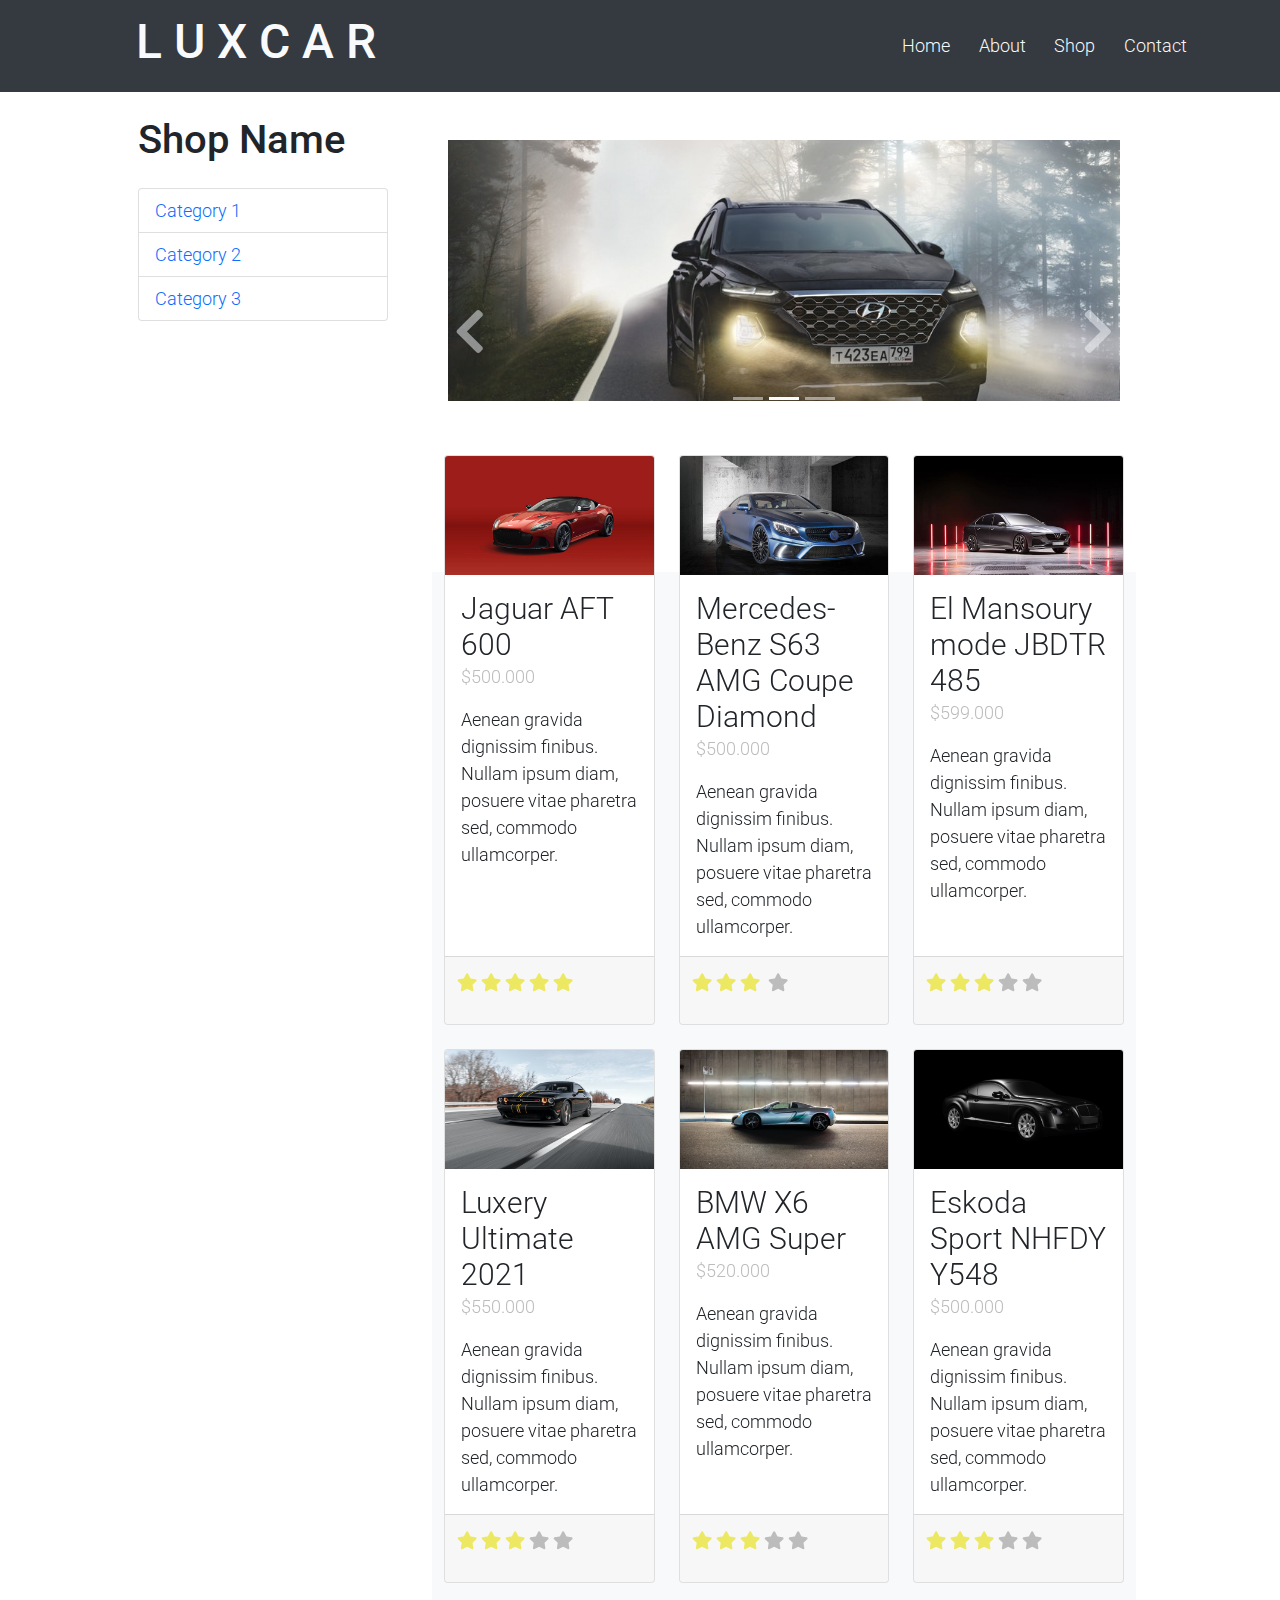
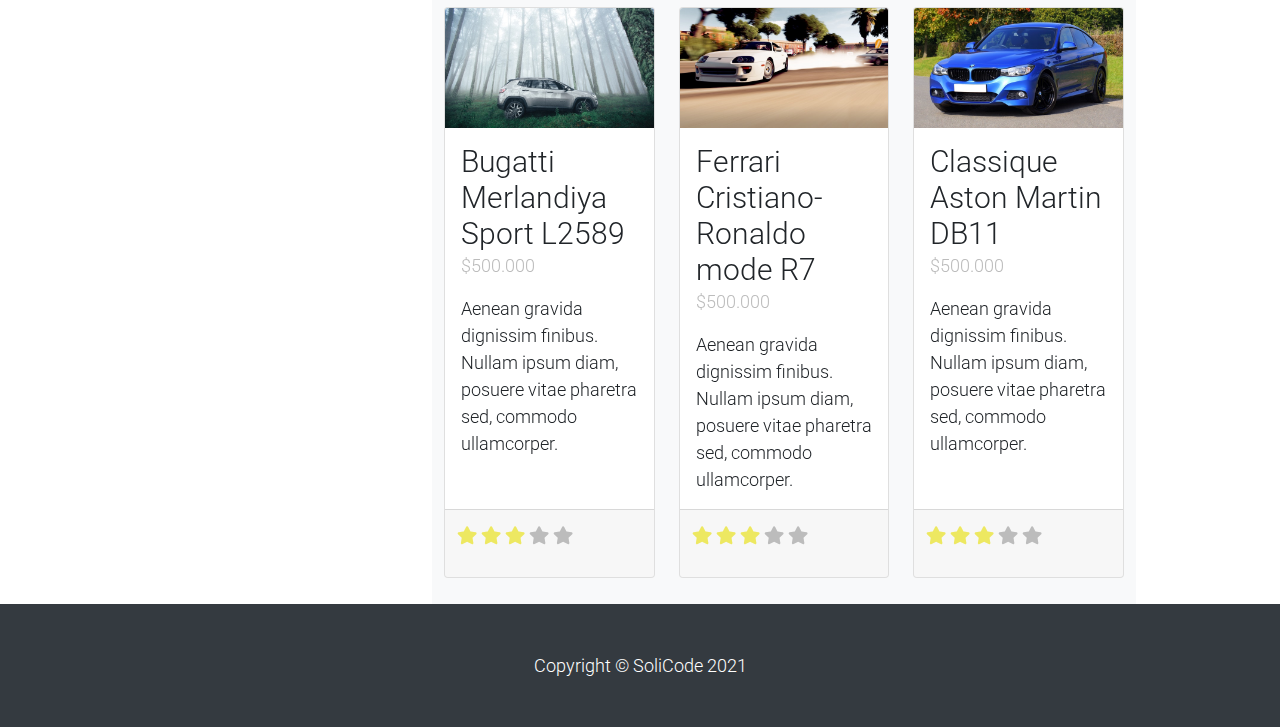
==== commit d6dcf48e: "Final 3" ====
--- a/templatemo_559_zay_shop/index.html
+++ b/templatemo_559_zay_shop/index.html
@@ -1,28 +1,27 @@
-<!DOCTYPE html>
-<html lang="en" style=""><head>
-    <title>LUXCAR</title>
-    <meta charset="utf-8">
-    <meta name="viewport" content="width=device-width, initial-scale=1">
-
-    <link rel="apple-touch-icon" href="assets/img/apple-icon.png">
+<html lang="en" style="">
+    <head>
+        <title>LUXCAR</title>
+        <meta charset="utf-8">
+        <meta name="viewport" content="width=device-width, initial-scale=1">
     
-
-    <link rel="stylesheet" href="assets/css/bootstrap.min.css">
-    <link rel="stylesheet" href="assets/css/templatemo.css">
-    <link rel="stylesheet" href="assets/css/custom.css">
-
-    <!-- Load fonts style after rendering the layout styles -->
-    <link rel="stylesheet" href="https://fonts.googleapis.com/css2?family=Roboto:wght@100;200;300;400;500;700;900&amp;display=swap">
-    <link rel="stylesheet" href="assets/css/fontawesome.min.css">
-<!--
+        <link rel="apple-touch-icon" href="assets/img/apple-icon.png">
+        
     
-TemplateMo 559 Zay Shop
-
-https://templatemo.com/tm-559-zay-shop
-
--->
-</head>
-
+        <link rel="stylesheet" href="assets/css/bootstrap.min.css">
+        <link rel="stylesheet" href="assets/css/templatemo.css">
+        <link rel="stylesheet" href="assets/css/custom.css">
+    
+        <!-- Load fonts style after rendering the layout styles -->
+        <link rel="stylesheet" href="https://fonts.googleapis.com/css2?family=Roboto:wght@100;200;300;400;500;700;900&amp;display=swap">
+        <link rel="stylesheet" href="assets/css/fontawesome.min.css">
+    <!--
+        
+    TemplateMo 559 Zay Shop
+    
+    https://templatemo.com/tm-559-zay-shop
+    
+    -->
+    </head>
 <body style="">
 <!-- Start Top Nav -->
 
@@ -32,7 +31,7 @@
 
 
 <!-- Header -->
-<nav style="background-color:#343a40;" class="navbar navbar-expand-lg navbar-light shadow">
+<nav style="background-color:#343a40;" class="navbar navbar-expand-lg navbar-light ">
     <div class="container d-flex justify-content-between align-items-center" style="margin-left: 124px;">
 
         <a class="navbar-brand text-success logo h1 align-self-center" href="index.html">
@@ -45,7 +44,7 @@
 
         <div class="align-self-center collapse navbar-collapse flex-fill  d-lg-flex justify-content-lg-between" id="templatemo_main_nav">
             <div class="flex-fill">
-                <ul class="nav navbar-nav d-flex justify-content-between mx-lg-auto" style="margin-left: 518px !important;">
+                <ul class="nav navbar-nav d-flex justify-content-between mx-lg-auto" style="margin-left: 502px !important;">
                     <li class="nav-item">
                         <a class="nav-link" href="index.html">Home</a>
                     </li>
@@ -67,7 +66,7 @@
 </nav>
 <div class="Sdiv" style="margin-left: 88px;">
     <h1 class="my-4" style="margin-left: 50px !important;">Shop Name</h1>
-    <div class="list-group" style="float:left;width:220px;margin-left:50px; ">
+    <div class="list-group" style="float:left;width: 250px;margin-left:50px;">
         <a href="#categry1" class="list-group-item">Category 1</a>
         <a href="#category2" class="list-group-item">Category 2</a>
         <a href="#category3" class="list-group-item">Category 3</a>
@@ -77,7 +76,7 @@
   
   
   
-  <div class="Smoada" style="margin-left:300px;margin-right:100px;margin-top:5px"> 
+  <div class="Smoada" style="margin-left:300px;margin-right:100px;margin-top: 5px;" id="clear"> 
     <!-- Modal -->
     <div class="modal fade bg-white" id="templatemo_search" tabindex="-1" role="dialog" aria-labelledby="exampleModalLabel" aria-hidden="true">
       <div class="modal-dialog modal-lg" role="document">
@@ -100,10 +99,12 @@
   <!-- Start Banner Hero -->
   
   
-  <div id="template-mo-zay-hero-carousel" class="carousel slide" data-bs-ride="carousel">
+  <div id="template-mo-zay-hero-carousel" class="carousel slide" data-bs-ride="carousel" style="
+    margin-top: -96px;
+">
       <ol class="carousel-indicators">
-          <li data-bs-target="#template-mo-zay-hero-carousel" data-bs-slide-to="0" class="active" style="margin-top: 150px;margin-bottom: 146px;"></li>
-          <li data-bs-target="#template-mo-zay-hero-carousel" data-bs-slide-to="1" class="" style="margin-top: 150px;"></li>
+          <li data-bs-target="#template-mo-zay-hero-carousel" data-bs-slide-to="0" class="" style="margin-top: 150px;margin-bottom: 146px;"></li>
+          <li data-bs-target="#template-mo-zay-hero-carousel" data-bs-slide-to="1" class="active" style="margin-top: 150px;"></li>
           <li data-bs-target="#template-mo-zay-hero-carousel" data-bs-slide-to="2" class="" style="margin-top: 150px;"></li>
       </ol>
       <div class="carousel-inner">
@@ -117,8 +118,9 @@
                   </div>
               </div>
           </div>
-          <div class="carousel-item" style="background-color: white;">
-              <div class="container">
+          <div class="carousel-item active" style="background-color: white;">
+              <div class="container" style="
+">
                   <div class="row p-5">
                       <div class="mx-auto col-md-8 col-lg-6 order-lg-last">
                           <img class="img-fluid" src="./assets/img/banner_img_02.jpg" alt="">
@@ -127,7 +129,7 @@
                   </div>
               </div>
           </div>
-          <div class="carousel-item active" style="background-color: white;">
+          <div class="carousel-item" style="background-color: white;">
               <div class="container">
                   <div class="row p-5">
                       <div class="mx-auto col-md-8 col-lg-6 order-lg-last">
@@ -148,7 +150,7 @@
   <!-- End Banner Hero -->
   <!-- Start Featured Product -->
   <section class="bg-light">
-      <div class="container py-5">
+      <div class="container py-5" style="margin-top: -165px;">
           
           
   <div class="row" id="categry1">
@@ -961,7 +963,7 @@
 	}
 	// ]]>
 </script>
-<footer class="bg-dark" id="tempaltemo_footer">
+<footer class="bg-dark" id="tempaltemo_footer" style="margin-top: -46px;">
       
   
       <div class="py-5 bg-dark">
@@ -970,4 +972,41 @@
           </div>
       </div>
   
-  </footer></body></html>+  </footer><!-- Code injected by live-server -->
+<script type="text/javascript">
+	// <![CDATA[  <-- For SVG support
+	if ('WebSocket' in window) {
+		(function () {
+			function refreshCSS() {
+				var sheets = [].slice.call(document.getElementsByTagName("link"));
+				var head = document.getElementsByTagName("head")[0];
+				for (var i = 0; i < sheets.length; ++i) {
+					var elem = sheets[i];
+					var parent = elem.parentElement || head;
+					parent.removeChild(elem);
+					var rel = elem.rel;
+					if (elem.href && typeof rel != "string" || rel.length == 0 || rel.toLowerCase() == "stylesheet") {
+						var url = elem.href.replace(/(&|\?)_cacheOverride=\d+/, '');
+						elem.href = url + (url.indexOf('?') >= 0 ? '&' : '?') + '_cacheOverride=' + (new Date().valueOf());
+					}
+					parent.appendChild(elem);
+				}
+			}
+			var protocol = window.location.protocol === 'http:' ? 'ws://' : 'wss://';
+			var address = protocol + window.location.host + window.location.pathname + '/ws';
+			var socket = new WebSocket(address);
+			socket.onmessage = function (msg) {
+				if (msg.data == 'reload') window.location.reload();
+				else if (msg.data == 'refreshcss') refreshCSS();
+			};
+			if (sessionStorage && !sessionStorage.getItem('IsThisFirstTime_Log_From_LiveServer')) {
+				console.log('Live reload enabled.');
+				sessionStorage.setItem('IsThisFirstTime_Log_From_LiveServer', true);
+			}
+		})();
+	}
+	else {
+		console.error('Upgrade your browser. This Browser is NOT supported WebSocket for Live-Reloading.');
+	}
+	// ]]>
+</script></body></html>